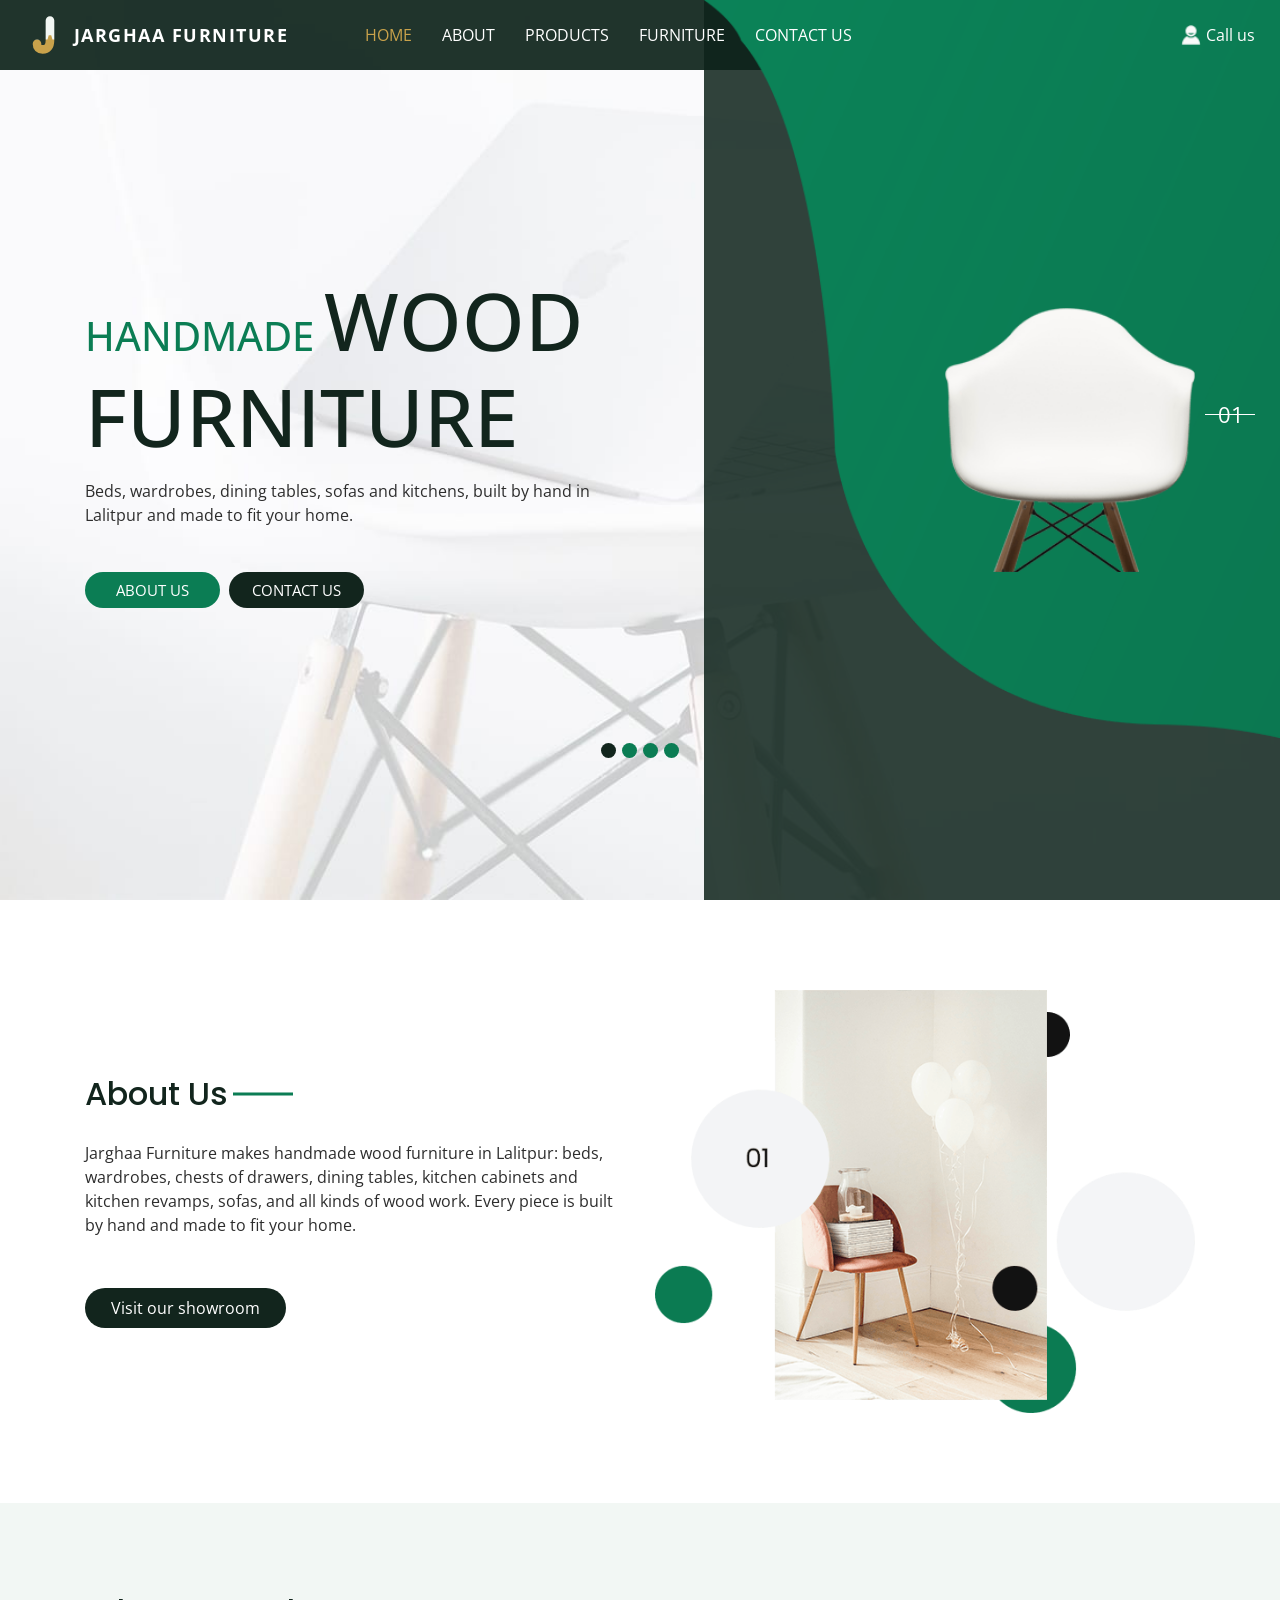
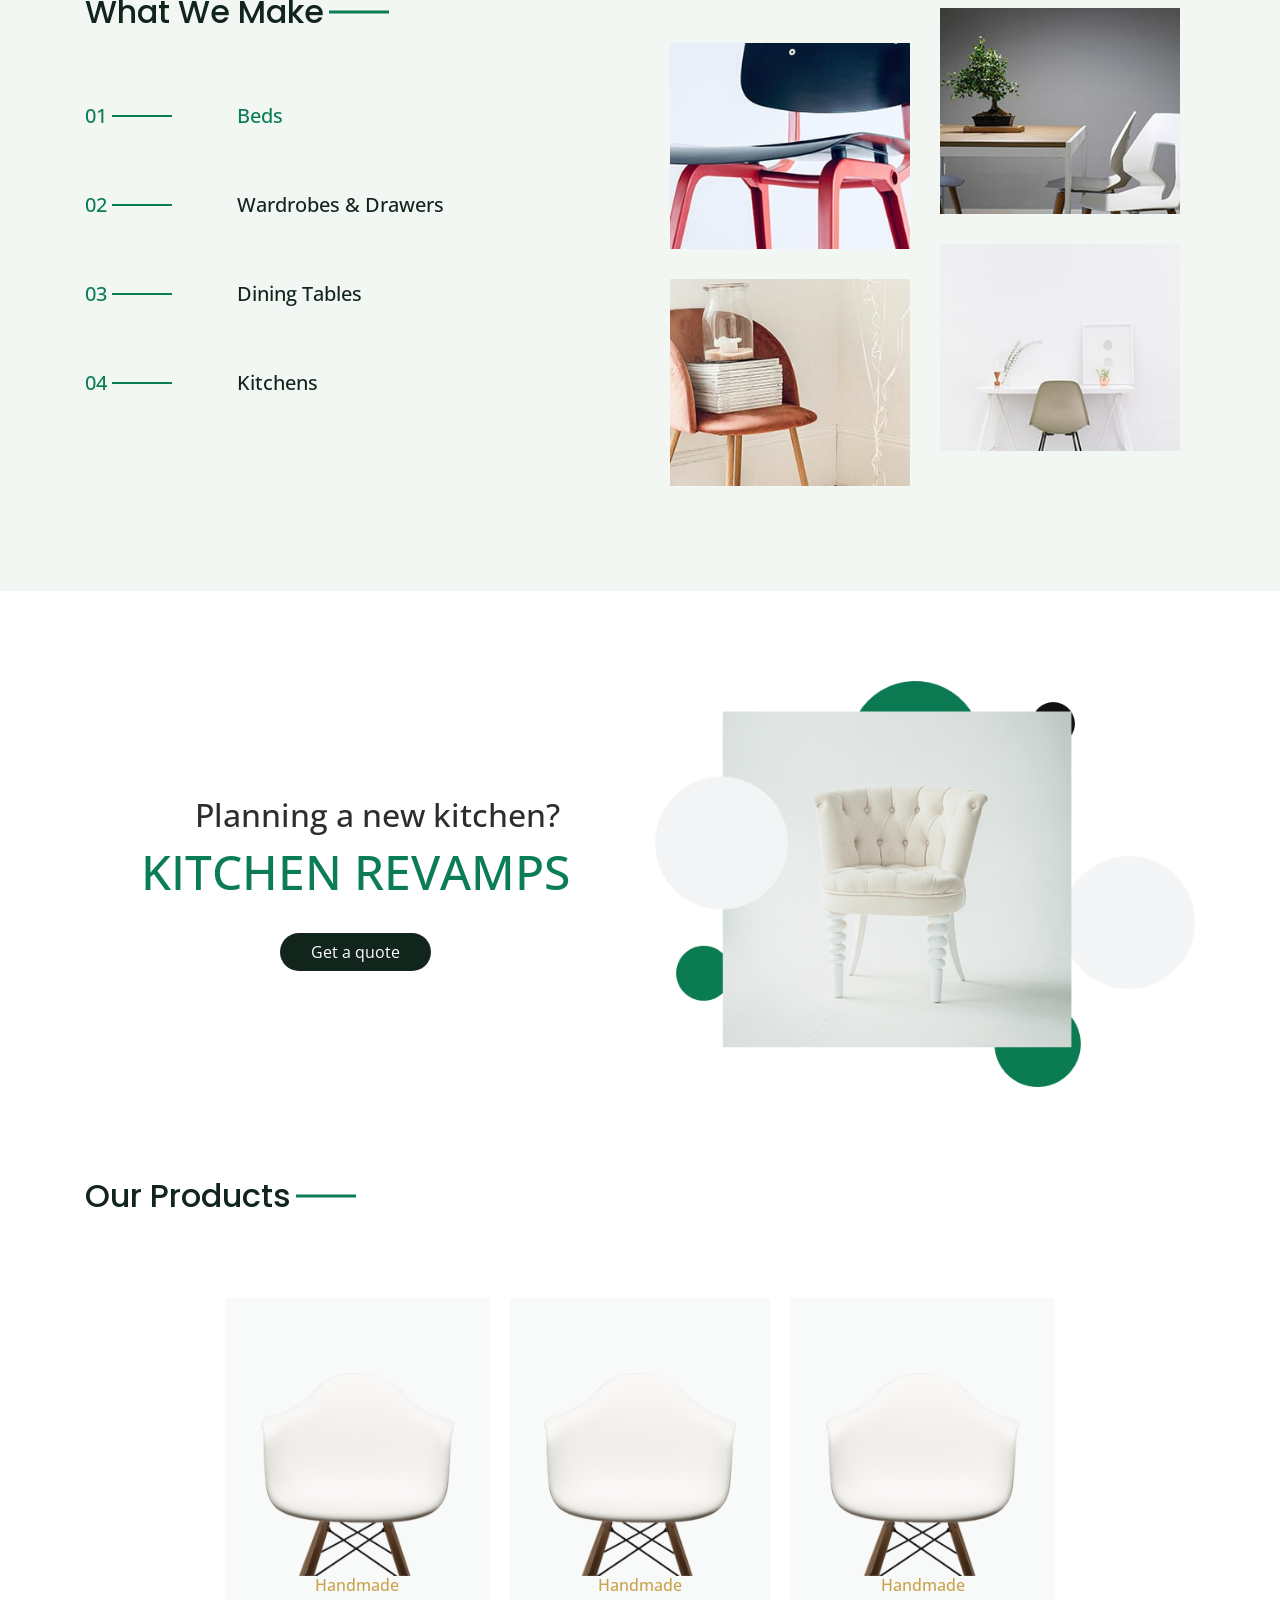
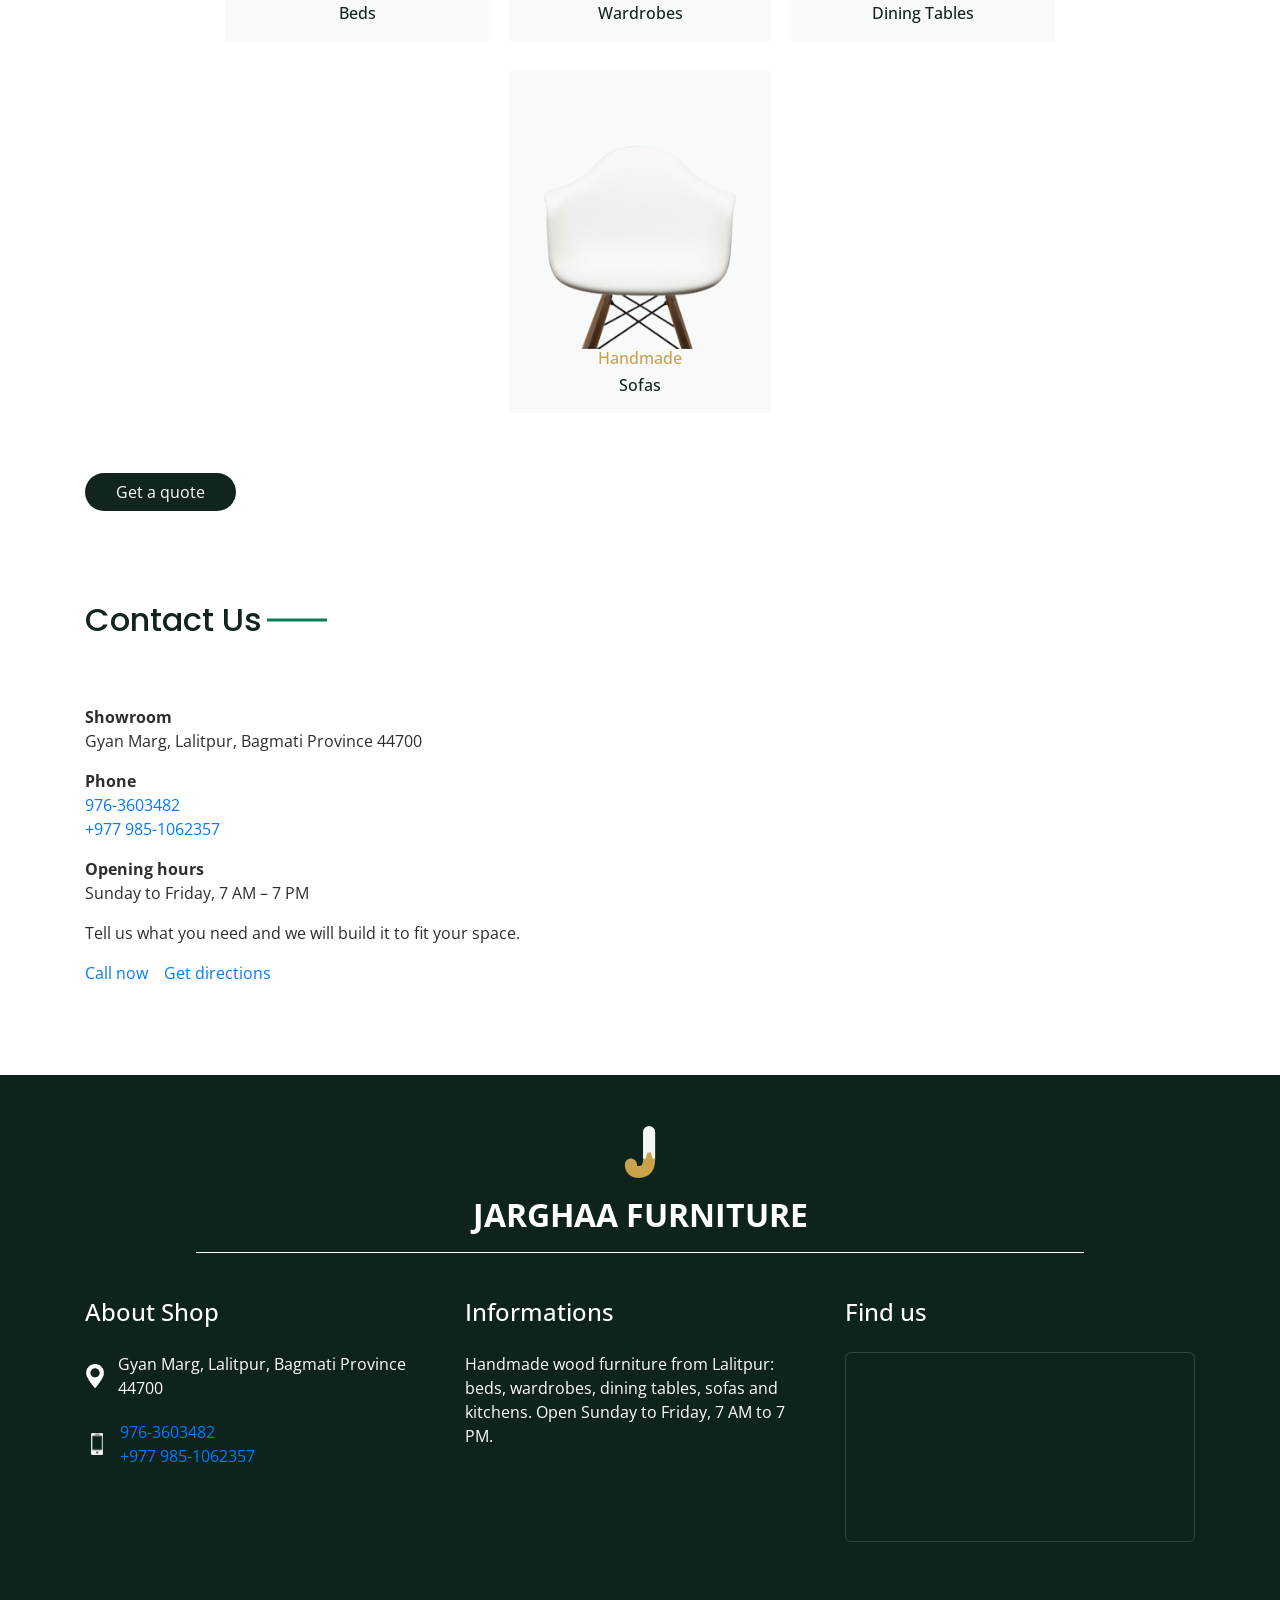
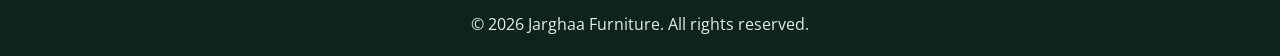
==== index.html @ 39088a14 "Optimize site: compress images (-66%), add SEO/OpenGraph/schema, lazy-load images, a11y improvements" ====
<!DOCTYPE html>
<html lang="en">

<head>
  <!-- Basic -->
  <meta charset="utf-8" />
  <meta http-equiv="X-UA-Compatible" content="IE=edge" />
  <!-- Mobile Metas -->
  <meta name="viewport" content="width=device-width, initial-scale=1, shrink-to-fit=no" />
  <!-- Site Metas -->
  <meta name="keywords" content="handmade furniture Lalitpur, wooden furniture Nepal, Jarghaa Furniture, beds, wardrobes, dining tables, sofas, kitchen cabinets, custom woodwork" />
  <meta name="description" content="Handmade wood furniture in Lalitpur: beds, wardrobes, chests of drawers, dining tables, kitchen cabinets and revamps, sofas and custom woodwork." />
  <meta name="author" content="Jarghaa Furniture" />

  <title>Jarghaa Furniture | Handmade Wood Furniture in Lalitpur</title>
  <link rel="icon" type="image/svg+xml" href="images/logo-symbol.svg">
  <link rel="canonical" href="https://jarghaa.github.io/jarghaafurniture/" />

  <!-- Open Graph -->
  <meta property="og:type" content="website" />
  <meta property="og:site_name" content="Jarghaa Furniture" />
  <meta property="og:title" content="Jarghaa Furniture | Handmade Wood Furniture in Lalitpur" />
  <meta property="og:description" content="Handmade wood furniture in Lalitpur: beds, wardrobes, chests of drawers, dining tables, kitchen cabinets and revamps, sofas and custom woodwork." />
  <meta property="og:image" content="https://jarghaa.github.io/jarghaafurniture/images/logo-horizontal.png" />
  <meta property="og:url" content="https://jarghaa.github.io/jarghaafurniture/" />

  <!-- Twitter -->
  <meta name="twitter:card" content="summary_large_image" />
  <meta name="twitter:title" content="Jarghaa Furniture | Handmade Wood Furniture in Lalitpur" />
  <meta name="twitter:description" content="Handmade wood furniture in Lalitpur: beds, wardrobes, chests of drawers, dining tables, kitchen cabinets and revamps, sofas and custom woodwork." />
  <meta name="twitter:image" content="https://jarghaa.github.io/jarghaafurniture/images/logo-horizontal.png" />

  <meta name="theme-color" content="#0b7d54" />

  <!-- slider stylesheet -->
  <link rel="stylesheet" type="text/css"
    href="https://cdnjs.cloudflare.com/ajax/libs/OwlCarousel2/2.1.3/assets/owl.carousel.min.css" />

  <!-- bootstrap core css -->
  <link rel="stylesheet" type="text/css" href="css/bootstrap.css" />

  <!-- fonts style -->
  <link rel="preconnect" href="https://fonts.googleapis.com">
  <link rel="preconnect" href="https://fonts.gstatic.com" crossorigin>
  <link href="https://fonts.googleapis.com/css?family=Open+Sans:400,700|Poppins:400,700&display=swap" rel="stylesheet">
  <!-- Custom styles for this template -->
  <link href="css/style.css" rel="stylesheet" />
  <!-- responsive style -->
  <link href="css/responsive.css" rel="stylesheet" />
  <!-- Structured data: local business -->
  <script type="application/ld+json">
  {
    "@context": "https://schema.org",
    "@type": "FurnitureStore",
    "name": "Jarghaa Furniture",
    "description": "Handmade wood furniture in Lalitpur: beds, wardrobes, chests of drawers, dining tables, kitchen cabinets and revamps, sofas and custom woodwork.",
    "image": "https://jarghaa.github.io/jarghaafurniture/images/logo-horizontal.png",
    "url": "https://jarghaa.github.io/jarghaafurniture/",
    "telephone": "+977-9851062357",
    "priceRange": "$$",
    "address": {
      "@type": "PostalAddress",
      "streetAddress": "Gyan Marg",
      "addressLocality": "Lalitpur",
      "addressRegion": "Bagmati Province",
      "postalCode": "44700",
      "addressCountry": "NP"
    },
    "openingHoursSpecification": [
      {
        "@type": "OpeningHoursSpecification",
        "dayOfWeek": ["Sunday","Monday","Tuesday","Wednesday","Thursday","Friday"],
        "opens": "07:00",
        "closes": "19:00"
      }
    ]
  }
  </script>
</head>

<body>
  <div class="hero_area">
    <!-- header section strats -->
    <header class="header_section">
      <div class="container-fluid">
        <nav class="navbar navbar-expand-lg custom_nav-container" aria-label="Main navigation">
          <a class="navbar-brand" href="index.html">
            <img src="images/logo-symbol-light.svg" alt="Jarghaa Furniture logo">
            <span>Jarghaa Furniture</span>
          </a>
          <button class="navbar-toggler" type="button" data-toggle="collapse" data-target="#navbarSupportedContent"
            aria-controls="navbarSupportedContent" aria-expanded="false" aria-label="Toggle navigation">
            <span class="navbar-toggler-icon"></span>
          </button>

          <div class="collapse navbar-collapse" id="navbarSupportedContent">
            <ul class="navbar-nav  ">
              <li class="nav-item active">
                <a class="nav-link" href="index.html" aria-current="page">Home <span class="sr-only">(current)</span></a>
              </li>
              <li class="nav-item">
                <a class="nav-link" href="about.html"> About</a>
              </li>
              <li class="nav-item">
                <a class="nav-link" href="shop.html">Products </a>
              </li>
              <li class="nav-item">
                <a class="nav-link" href="furniture.html"> Furniture </a>
              </li>
              <li class="nav-item">
                <a class="nav-link" href="contact.html">Contact us</a>
              </li>
            </ul>
            <div class="user_option">
              <a href="tel:9763603482">
                <img loading="lazy" decoding="async" src="images/user.png" alt="">
                <span>
                  Call us
                </span>
              </a>
            </div>
          </div>
          

        </nav>
      </div>
    </header>
    <!-- end header section -->
    <!-- slider section -->
    <section class="slider_section ">
      
      <div class="number_box">
        <div>
          <ol class="carousel-indicators indicator-2">
            <li data-target="#carouselExampleIndicators" data-slide-to="0" class="active">01</li>
            <li data-target="#carouselExampleIndicators" data-slide-to="1">02</li>
            <li data-target="#carouselExampleIndicators" data-slide-to="2">03</li>
            <li data-target="#carouselExampleIndicators" data-slide-to="3">04</li>
          </ol>
        </div>
      </div>
      <div class="container">
        <div id="carouselExampleIndicators" class="carousel slide" data-ride="carousel">
          <ol class="carousel-indicators">
            <li data-target="#carouselExampleIndicators" data-slide-to="0" class="active"></li>
            <li data-target="#carouselExampleIndicators" data-slide-to="1"></li>
            <li data-target="#carouselExampleIndicators" data-slide-to="2"></li>
            <li data-target="#carouselExampleIndicators" data-slide-to="3"></li>
          </ol>
          <div class="carousel-inner">
            <div class="carousel-item active">
              <div class="row">
                <div class="col-md-6">
                  <div class="detail-box">
                    <h1>
                      Handmade
                      <span>
                        Wood Furniture
                      </span>
                    </h1>
                    <p>
                      Beds, wardrobes, dining tables, sofas and kitchens, built by hand in Lalitpur and made to fit your home.
                    </p>
                    <div class="btn-box">
                      <a href="about.html" class="btn-1">
                        About us
                      </a>
                      <a href="contact.html" class="btn-2">
                        Contact us
                      </a>
                    </div>
                  </div>
                </div>
                <div class="col-md-6 img-container">
                  <div class="img-box">
                    <img loading="lazy" decoding="async" src="images/slider-img.png" alt="">
                  </div>
                </div>
              </div>
            </div>
            <div class="carousel-item ">
              <div class="row">
                <div class="col-md-6">
                  <div class="detail-box">
                    <h1>
                      Beds &amp;
                      <span>
                        Wardrobes
                      </span>
                    </h1>
                    <p>
                      Handmade beds, wardrobes and chests of drawers for every bedroom.
                    </p>
                    <div class="btn-box">
                      <a href="about.html" class="btn-1">
                        About us
                      </a>
                      <a href="contact.html" class="btn-2">
                        Contact us
                      </a>
                    </div>
                  </div>
                </div>
                <div class="col-md-6 img-container">
                  <div class="img-box">
                    <img loading="lazy" decoding="async" src="images/slider-img.png" alt="">
                  </div>
                </div>
              </div>
            </div>
            <div class="carousel-item ">
              <div class="row">
                <div class="col-md-6">
                  <div class="detail-box">
                    <h1>
                      Kitchen
                      <span>
                        Cabinets
                      </span>
                    </h1>
                    <p>
                      New kitchen cabinet setups and complete kitchen revamps.
                    </p>
                    <div class="btn-box">
                      <a href="about.html" class="btn-1">
                        About us
                      </a>
                      <a href="contact.html" class="btn-2">
                        Contact us
                      </a>
                    </div>
                  </div>
                </div>
                <div class="col-md-6 img-container">
                  <div class="img-box">
                    <img loading="lazy" decoding="async" src="images/slider-img.png" alt="">
                  </div>
                </div>
              </div>
            </div>
            <div class="carousel-item ">
              <div class="row">
                <div class="col-md-6">
                  <div class="detail-box">
                    <h1>
                      Made to
                      <span>
                        Your Measure
                      </span>
                    </h1>
                    <p>
                      Tell us the size and style you want, and we build it from wood.
                    </p>
                    <div class="btn-box">
                      <a href="about.html" class="btn-1">
                        About us
                      </a>
                      <a href="contact.html" class="btn-2">
                        Contact us
                      </a>
                    </div>
                  </div>
                </div>
                <div class="col-md-6 img-container">
                  <div class="img-box">
                    <img loading="lazy" decoding="async" src="images/slider-img.png" alt="">
                  </div>
                </div>
              </div>
            </div>
          </div>
        </div>
      </div>
    </section>
    <!-- end slider section -->
  </div>


  <!-- about section -->

  <section class="about_section layout_padding">
    <div class="container">
      <div class="row">
        <div class="col-md-6">
          <div class="detail-box">
            <div class="heading_container">
              <h2>
                About Us
              </h2>

            </div>
            <p>
              Jarghaa Furniture makes handmade wood furniture in Lalitpur: beds, wardrobes, chests of drawers,
              dining tables, kitchen cabinets and kitchen revamps, sofas, and all kinds of wood work.
              Every piece is built by hand and made to fit your home.
            </p>
            <a href="contact.html">
              Visit our showroom
            </a>
          </div>
        </div>
        <div class="col-md-6">
          <div class="img-box">
            <img loading="lazy" decoding="async" src="images/about-img.png" alt="">
          </div>
        </div>
      </div>
    </div>
  </section>

  <!-- end about section -->

  <!-- trending section -->

  <section class="trending_section layout_padding">
    <div id="accordion">
      <div class="container">
        <div class="row">
          <div class="col-md-6">
            <div class="detail-box">
              <div class="heading_container">
                <h2>
                  What We Make
                </h2>
              </div>
              <div class="tab_container">
                <div class="t-link-box" data-toggle="collapse" data-target="#collapseOne" aria-expanded="true"
                  aria-controls="collapseOne">
                  <div class="number">
                    <h5>
                      01
                    </h5>
                  </div>
                  <hr>
                  <div class="t-name">
                    <h5>
                      Beds
                    </h5>
                  </div>
                </div>
                <div class="t-link-box collapsed" data-toggle="collapse" data-target="#collapseTwo"
                  aria-expanded="false" aria-controls="collapseTwo">
                  <div class="number">
                    <h5>
                      02
                    </h5>
                  </div>
                  <hr>
                  <div class="t-name">
                    <h5>
                      Wardrobes &amp; Drawers
                    </h5>
                  </div>
                </div>
                <div class="t-link-box collapsed" data-toggle="collapse" data-target="#collapseThree"
                  aria-expanded="false" aria-controls="collapseThree">
                  <div class="number">
                    <h5>
                      03
                    </h5>
                  </div>
                  <hr>
                  <div class="t-name">
                    <h5>
                      Dining Tables
                    </h5>
                  </div>
                </div>
                <div class="t-link-box collapsed" data-toggle="collapse" data-target="#collapseFour"
                  aria-expanded="false" aria-controls="collapseFour">
                  <div class="number">
                    <h5>
                      04
                    </h5>
                  </div>
                  <hr>
                  <div class="t-name">
                    <h5>
                      Kitchens
                    </h5>
                  </div>
                </div>
              </div>
            </div>
          </div>
          <div class="col-md-6">
            <div class="collapse show" id="collapseOne" aria-labelledby="headingOne" data-parent="#accordion">
              <div class="img_container ">
                <div class="box b-1">
                  <div class="img-box">
                    <img loading="lazy" decoding="async" src="images/t-1.jpg" alt="">
                  </div>
                  <div class="img-box">
                    <img loading="lazy" decoding="async" src="images/t-2.jpg" alt="">
                  </div>
                </div>
                <div class="box b-2">
                  <div class="img-box">
                    <img loading="lazy" decoding="async" src="images/t-3.jpg" alt="">
                  </div>
                  <div class="img-box">
                    <img loading="lazy" decoding="async" src="images/t-4.jpg" alt="">
                  </div>
                </div>
              </div>
            </div>
            <div class="collapse" id="collapseTwo" aria-labelledby="headingTwo" data-parent="#accordion">
              <div class="img_container ">
                <div class="box b-1">
                  <div class="img-box">
                    <img loading="lazy" decoding="async" src="images/t-3.jpg" alt="">
                  </div>
                  <div class="img-box">
                    <img loading="lazy" decoding="async" src="images/t-4.jpg" alt="">
                  </div>
                </div>
                <div class="box b-2">

                  <div class="img-box">
                    <img loading="lazy" decoding="async" src="images/t-1.jpg" alt="">
                  </div>
                  <div class="img-box">
                    <img loading="lazy" decoding="async" src="images/t-2.jpg" alt="">
                  </div>
                </div>
              </div>
            </div>
            <div class="collapse" id="collapseThree" aria-labelledby="headingThree" data-parent="#accordion">
              <div class="img_container ">
                <div class="box b-1">
                  <div class="img-box">
                    <img loading="lazy" decoding="async" src="images/t-4.jpg" alt="">
                  </div>
                  <div class="img-box">
                    <img loading="lazy" decoding="async" src="images/t-1.jpg" alt="">
                  </div>
                </div>
                <div class="box b-2">
                  <div class="img-box">
                    <img loading="lazy" decoding="async" src="images/t-3.jpg" alt="">
                  </div>
                  <div class="img-box">
                    <img loading="lazy" decoding="async" src="images/t-2.jpg" alt="">
                  </div>
                </div>
              </div>
            </div>
            <div class="collapse" id="collapseFour" aria-labelledby="headingfour" data-parent="#accordion">
              <div class="img_container ">
                <div class="box b-1">
                  <div class="img-box">
                    <img loading="lazy" decoding="async" src="images/t-1.jpg" alt="">
                  </div>

                  <div class="img-box">
                    <img loading="lazy" decoding="async" src="images/t-4.jpg" alt="">
                  </div>
                </div>
                <div class="box b-2">
                  <div class="img-box">
                    <img loading="lazy" decoding="async" src="images/t-3.jpg" alt="">
                  </div>
                  <div class="img-box">
                    <img loading="lazy" decoding="async" src="images/t-2.jpg" alt="">
                  </div>
                </div>
              </div>
            </div>

          </div>
        </div>
      </div>
    </div>

  </section>

  <!-- end trending section -->

  <!-- discount section -->

  <section class="discount_section  layout_padding">
    <div class="container">
      <div class="row">
        <div class="col-md-6">
          <div class="detail-box">
            <h2>
              Planning a new kitchen?
            </h2>
            <h2 class="main_heading">
              Kitchen Revamps
            </h2>

            <div class="">
              <a href="contact.html">
                Get a quote
              </a>
            </div>
          </div>
        </div>
        <div class="col-md-6">
          <div class="img-box">
            <img loading="lazy" decoding="async" src="images/discount-img.png" alt="">
          </div>
        </div>
      </div>
    </div>
  </section>


  <!-- end discount section -->

  <!-- brand section -->

  <section class="brand_section">
    <div class="container">
      <div class="heading_container">
        <h2>
          Our Products
        </h2>
      </div>
      <div class="brand_container layout_padding2">
        <div class="box">
          <a href="contact.html">
            
            <div class="img-box">
              <img loading="lazy" decoding="async" src="images/slider-img.png" alt="">
            </div>
            <div class="detail-box">
              <h6 class="price">
                Handmade
              </h6>
              <h6>
                Beds
              </h6>
            </div>
          </a>
        </div>
        <div class="box">
          <a href="contact.html">
            <div class="img-box">
              <img loading="lazy" decoding="async" src="images/slider-img.png" alt="">
            </div>
            <div class="detail-box">
              <h6 class="price">
                Handmade
              </h6>
              <h6>
                Wardrobes
              </h6>
            </div>
          </a>
        </div>
        <div class="box">
          <a href="contact.html">
            <div class="img-box">
              <img loading="lazy" decoding="async" src="images/slider-img.png" alt="">
            </div>
            <div class="detail-box">
              <h6 class="price">
                Handmade
              </h6>
              <h6>
                Dining Tables
              </h6>
            </div>
          </a>
        </div>
        <div class="box">
          <a href="contact.html">
            <div class="img-box">
              <img loading="lazy" decoding="async" src="images/slider-img.png" alt="">
            </div>
            <div class="detail-box">
              <h6 class="price">
                Handmade
              </h6>
              <h6>
                Sofas
              </h6>
            </div>
          </a>
        </div>
      </div>
      <a href="contact.html" class="brand-btn">
        Get a quote
      </a>
    </div>
  </section>

  <!-- end brand section -->
  <!-- contact section -->

  <section class="contact_section layout_padding">
    <div class="container ">
      <div class="heading_container">
        <h2 class="">
          Contact Us
        </h2>
      </div>

    </div>
    <div class="container">
      <div class="row">
        <div class="col-md-6">
          <p><strong>Showroom</strong><br>Gyan Marg, Lalitpur, Bagmati Province 44700</p>
          <p><strong>Phone</strong><br><a href="tel:9763603482">976-3603482</a><br><a href="tel:+9779851062357">+977 985-1062357</a></p>
          <p><strong>Opening hours</strong><br>Sunday to Friday, 7 AM &ndash; 7 PM</p>
          <p>Tell us what you need and we will build it to fit your space.</p>
          <div class="d-flex flex-wrap">
            <a href="tel:9763603482" class="brand-btn mr-3">Call now</a>
            <a href="https://www.google.com/maps/dir/?api=1&amp;destination=Jarghaa+Furniture+Gyan+Marg+Lalitpur" target="_blank" rel="noopener" class="brand-btn">Get directions</a>
          </div>
        </div>
        <div class="col-md-6">
          <div class="map_container">
            <div class="map-responsive">
              <iframe title="Map showing Jarghaa Furniture showroom on Gyan Marg, Lalitpur"
                src="https://www.google.com/maps?q=Jarghaa+Furniture+Gyan+Marg+Lalitpur&amp;output=embed"
                width="600" height="300" frameborder="0" style="border:0; width: 100%; height:100%"
                loading="lazy" allowfullscreen></iframe>
            </div>
          </div>
        </div>
      </div>
    </div>
  </section>

  <!-- end contact section -->

  

  <!-- info section -->
  <section class="info_section layout_padding2">
    <div class="container">
      <div class="info_logo">
        <img src="images/logo-symbol-light.svg" alt="Jarghaa Furniture logo" class="footer_logo">
        <h2>
          Jarghaa Furniture
        </h2>
      </div>
      <div class="row">
        <div class="col-md-4">
          <div class="info_contact">
            <h5>
              About Shop
            </h5>
            <div>
              <div class="img-box">
                <img loading="lazy" decoding="async" src="images/location-white.png" width="18px" alt="">
              </div>
              <p>
                Gyan Marg, Lalitpur, Bagmati Province 44700
              </p>
            </div>
            <div>
              <div class="img-box">
                <img loading="lazy" decoding="async" src="images/telephone-white.png" width="12px" alt="">
              </div>
              <p>
                <a href="tel:9763603482">976-3603482</a><br>
                <a href="tel:+9779851062357">+977 985-1062357</a>
              </p>
            </div>
          </div>
        </div>
        <div class="col-md-4">
          <div class="info_info">
            <h5>
              Informations
            </h5>
            <p>
              Handmade wood furniture from Lalitpur: beds, wardrobes, dining tables, sofas and kitchens.
              Open Sunday to Friday, 7 AM to 7 PM.
            </p>
          </div>
        </div>
        <div class="col-md-4">
          <div class="info_info">
            <h5>
              Find us
            </h5>
            <div class="map_container">
              <div class="map-responsive">
                <iframe title="Map showing Jarghaa Furniture showroom on Gyan Marg, Lalitpur"
                  src="https://www.google.com/maps?q=Jarghaa+Furniture+Gyan+Marg+Lalitpur&amp;output=embed"
                  width="600" height="300" frameborder="0" style="border:0; width: 100%; height:100%"
                  loading="lazy" allowfullscreen></iframe>
              </div>
            </div>
          </div>
        </div>
        <!-- Add your Facebook / Instagram links here when you have them -->
      </div>
    </div>
  </section>
  <!-- end info_section -->


  <!-- footer section -->
  <section class="container-fluid footer_section ">
    <div class="container">
      <p>
        &copy; 2026 Jarghaa Furniture. All rights reserved.
      </p>
    </div>
  </section>
  <!-- end  footer section -->


  <script type="text/javascript" src="js/jquery-3.4.1.min.js"></script>
  <script type="text/javascript" src="js/bootstrap.js"></script>
  <script type="text/javascript" src="https://cdnjs.cloudflare.com/ajax/libs/OwlCarousel2/2.2.1/owl.carousel.min.js">
  </script>
  <script type="text/javascript">
    $(".owl-carousel").owlCarousel({
      loop: true,
      margin: 10,
      nav: true,
      navText: [],
      autoplay: true,
      autoplayHoverPause: true,
      responsive: {
        0: {
          items: 1
        },
        420: {
          items: 2
        },
        1000: {
          items: 5
        }
      }

    });
  </script>
  
  <script>
    $('.carousel').on('slid.bs.carousel', function () {
      $(".indicator-2 li").removeClass("active");
      indicators = $(".carousel-indicators li.active").data("slide-to");
      a = $(".indicator-2").find("[data-slide-to='" + indicators + "']").addClass("active");
      console.log(indicators);

    })
  </script>

</body>

</html>
---- css/style.css ----
body {
  font-family: "Open Sans", sans-serif;
  color: #2d2d2d;
  background-color: #ffffff;
}

.layout_padding {
  padding-top: 90px;
  padding-bottom: 90px;
}

.layout_padding2 {
  padding: 45px 0;
}

.layout_padding2-top {
  padding-top: 45px;
  padding-bottom: 45px;
}

.layout_padding2-bottom {
  padding-bottom: 45px;
}

.layout_padding-top {
  padding-top: 90px;
}

.layout_padding-bottom {
  padding-bottom: 90px;
}

.heading_container {
  display: flex;
}
.heading_container h2 {
  color: #12251d;
  position: relative;
  font-family: "Poppins", sans-serif;
}
.heading_container h2::before {
  content: "";
  width: 60px;
  height: 3px;
  position: absolute;
  top: 50%;
  right: -5px;
  background-color: #0b7d54;
  transform: translate(100%, -50%);
}

/*header section*/
.hero_area {
  height: 100vh;
  background-image: url(../images/hero-bg.jpg);
  background-size: cover;
  position: relative;
  background-repeat: no-repeat;
  overflow: hidden;
}
.hero_area::after {
  content: "";
  position: absolute;
  bottom: 0;
  right: 0;
  width: 45%;
  height: 100%;
  background-image: url(../images/hero-side-bg.png);
  background-size: cover;
  background-color: rgba(14, 35, 27, 0.85);
}

.sub_page .hero_area {
  height: auto;
  background-size: auto;
}

.hero_area.sub_pages {
  height: auto;
}

.header_section {
  overflow-x: hidden;
  background-color: rgba(14, 35, 27, 0.92);
}
.header_section .container-fluid {
  padding-right: 25px;
  padding-left: 25px;
}
.header_section .nav_container {
  margin: 0 auto;
}
.header_section .user_option {
  display: flex;
  align-items: center;
}
.header_section .user_option a {
  display: flex;
  color: #ffffff;
  align-items: center;
}
.header_section .user_option a img {
  min-width: 20px;
  height: 20px;
  margin-right: 5px;
}

.custom_nav-container.navbar-expand-lg .navbar-nav .nav-item .nav-link {
  padding: 10px 15px;
  color: #ffffff;
  text-align: center;
  text-transform: uppercase;
}
.custom_nav-container.navbar-expand-lg .navbar-nav .nav-item.active .nav-link, .custom_nav-container.navbar-expand-lg .navbar-nav .nav-item:hover .nav-link {
  color: #c9a24b;
}

a,
a:hover,
a:focus {
  text-decoration: none;
}

a:hover,
a:focus {
  color: initial;
}

.btn,
.btn:focus {
  outline: none !important;
  box-shadow: none;
}

.custom_nav-container .nav_search-btn {
  background-image: url(../images/search-icon.png);
  background-size: 17px;
  background-repeat: no-repeat;
  background-position-y: 7px;
  width: 35px;
  height: 35px;
  padding: 0;
  border: none;
}

.custom_nav-container form {
  padding-top: 7px;
}

.navbar-brand {
  margin-right: 5%;
  display: flex;
  align-items: center;
}
.navbar-brand img {
  height: 46px;
  width: auto;
  margin-right: 12px;
}
.navbar-brand span {
  text-transform: uppercase;
  font-weight: 700;
  color: #ffffff;
  font-size: 18px;
  letter-spacing: 1.5px;
  line-height: 1;
}

.custom_nav-container {
  z-index: 99999;
  padding: 0;
  height: 70px;
}

.custom_nav-container .navbar-toggler {
  outline: none;
}
.custom_nav-container .navbar-toggler .navbar-toggler-icon {
  background-image: url(../images/menu.png);
  background-size: 50px;
  width: 30px;
  height: 30px;
}

.lg_toggl-btn {
  background-color: transparent;
  border: none;
  outline: none;
  width: 56px;
  height: 40px;
  cursor: pointer;
}
.lg_toggl-btn:focus {
  outline: none;
}

.login_btn-container {
  padding-top: 30px;
}
.login_btn-container a {
  color: #0b7d54;
  text-transform: uppercase;
}

/*end header section*/
/* slider section */
.slider_section {
  height: calc(90% - 70px);
  display: flex;
  align-items: center;
}
.slider_section .container {
  position: relative;
  z-index: 2;
}
.slider_section .number_box {
  width: 50px;
  position: absolute;
  right: 25px;
  top: 46%;
  display: flex;
  flex-direction: column;
  align-items: center;
  color: #ffffff;
  transform: translateY(-50%);
  z-index: 2;
  font-size: 22px;
}
.slider_section .number_box::before {
  content: "";
  width: 50px;
  height: 1px;
  background-color: #ffffff;
  position: absolute;
  top: 50%;
  left: 50%;
  transform: translate(-50%, -50%);
}
.slider_section .row {
  align-items: center;
}
.slider_section .detail-box h1 {
  color: #0b7d54;
  text-transform: uppercase;
}
.slider_section .detail-box h1 span {
  font-size: 5rem;
  color: #12251d;
}
.slider_section .detail-box p {
  margin-top: 15px;
}
.slider_section .detail-box .btn-box {
  margin-top: 45px;
}
.slider_section .detail-box .btn-box a {
  text-transform: uppercase;
  text-align: center;
  width: 135px;
  font-size: 15px;
}
.slider_section .detail-box .btn-box .btn-1 {
  display: inline-block;
  padding: 6px 0;
  background-color: #0b7d54;
  color: #ffffff;
  transition: all 0.3s;
  border: 1px solid transparent;
  border-radius: 20px;
}
.slider_section .detail-box .btn-box .btn-1:hover {
  background-color: transparent;
  border-color: #0b7d54;
  color: #0b7d54;
}
.slider_section .detail-box .btn-box .btn-1 {
  margin-right: 5px;
}
.slider_section .detail-box .btn-box .btn-2 {
  display: inline-block;
  padding: 6px 0;
  background-color: #12251d;
  color: #ffffff;
  transition: all 0.3s;
  border: 1px solid transparent;
  border-radius: 20px;
}
.slider_section .detail-box .btn-box .btn-2:hover {
  background-color: transparent;
  border-color: #12251d;
  color: #12251d;
}
.slider_section .img-container {
  position: relative;
  display: flex;
  justify-content: flex-end;
}
.slider_section .img-container .img-box {
  width: 250px;
}
.slider_section .img-container .img-box img {
  width: 100%;
}
.slider_section .play_btn {
  background-color: #0b7d54;
  display: flex;
  align-items: center;
  justify-content: center;
  border-radius: 100%;
  width: 75px;
  height: 75px;
  position: absolute;
  z-index: 3;
  top: 56%;
  right: 32%;
}
.slider_section .play_btn a {
  background-color: #ffffff;
  display: flex;
  align-items: center;
  justify-content: center;
  border-radius: 100%;
  width: 75px;
  height: 75px;
  position: relative;
  z-index: 5;
}
.slider_section .play_btn img {
  width: 20px;
  margin-left: 3px;
}
.slider_section .play_btn::before {
  content: "";
  width: 100%;
  height: 100%;
  position: absolute;
  top: 50%;
  left: 50%;
  background-color: #0b7d54;
  opacity: 0.3;
  border-radius: 100%;
  transform: translate(-50%, -50%);
}
.slider_section .play_btn::before {
  z-index: 2;
  animation: before-animation 1500ms infinite;
}
@keyframes before-animation {
  0% {
    transform: translateX(-50%) translateY(-50%) translateZ(0) scale(1);
    opacity: 0.3;
  }
  100% {
    transform: translateX(-50%) translateY(-50%) translateZ(0) scale(1.5);
    opacity: 0;
  }
}
.slider_section .carousel-indicators {
  margin: 0;
  align-items: center;
  justify-content: center;
  bottom: -150px;
}
.slider_section .carousel-indicators li {
  width: 15px;
  height: 15px;
  border-radius: 100%;
  background-color: #0b7d54;
  opacity: 1;
  border: none;
  background-clip: unset;
}
.slider_section .carousel-indicators li.active {
  background-color: #12251d;
}
.slider_section ol.carousel-indicators.indicator-2 {
  position: unset;
}
.slider_section ol.carousel-indicators.indicator-2 li {
  width: 25px;
  height: 25px;
  text-indent: 0px;
  text-align: center;
  line-height: 25px;
  color: #ffffff;
  margin: 0;
  background-color: transparent;
  opacity: 1;
  border: none;
  display: none;
}
.slider_section ol.carousel-indicators.indicator-2 li.active {
  display: block;
}

.about_section .row {
  align-items: center;
}
.about_section .detail-box p {
  margin-top: 20px;
}
.about_section .detail-box a {
  display: inline-block;
  padding: 7px 25px;
  background-color: #12251d;
  color: #ffffff;
  transition: all 0.3s;
  border: 1px solid transparent;
  border-radius: 20px;
}
.about_section .detail-box a:hover {
  background-color: transparent;
  border-color: #12251d;
  color: #12251d;
}
.about_section .detail-box a {
  margin-top: 35px;
}
.about_section .img-box img {
  width: 100%;
}

.trending_section {
  background-color: #f2f7f4;
}
.trending_section .tab_container .t-link-box {
  margin: 65px 0;
  color: #0b7d54;
  display: flex;
  align-items: center;
  justify-content: flex-start;
}
.trending_section .tab_container .t-link-box h5 {
  margin: 0;
}
.trending_section .tab_container .t-link-box hr {
  background-color: #0b7d54;
  width: 60px;
  height: 1.5px;
  border: none;
  margin: 0 65px 0 5px;
}
.trending_section .tab_container .t-link-box .t-name {
  color: #12251d;
}
.trending_section .tab_container .t-link-box:hover {
  cursor: pointer;
}
.trending_section .tab_container .t-link-box[aria-expanded=true] .t-name {
  color: #0b7d54;
}
.trending_section .img_container {
  display: flex;
}
.trending_section .img_container .box {
  display: flex;
  flex-direction: column;
}
.trending_section .img_container .box .img-box {
  margin: 15px;
}
.trending_section .img_container .box .img-box img {
  width: 100%;
}
.trending_section .img_container .box.b-1 {
  padding-top: 35px;
}

.discount_section .row {
  align-items: center;
}
.discount_section .detail-box {
  display: flex;
  flex-direction: column;
  align-items: center;
}
.discount_section .detail-box h2 {
  padding-left: 45px;
}
.discount_section .detail-box h2.main_heading {
  font-size: 3rem;
  padding: 0;
  color: #0b7d54;
  text-transform: uppercase;
}
.discount_section .detail-box a {
  display: inline-block;
  padding: 6px 30px;
  background-color: #12251d;
  color: #ffffff;
  transition: all 0.3s;
  border: 1px solid transparent;
  border-radius: 20px;
}
.discount_section .detail-box a:hover {
  background-color: transparent;
  border-color: #12251d;
  color: #12251d;
}
.discount_section .detail-box a {
  margin-top: 25px;
}
.discount_section .img-box img {
  width: 100%;
}

.brand_section .brand_container {
  display: flex;
  justify-content: center;
  flex-wrap: wrap;
  margin: 0 -10px;
}
.brand_section .brand_container .box {
  position: relative;
  text-align: center;
  background-color: #f7faf8;
  padding: 75px 35px 10px 35px;
  margin: 30px 10px 0 10px;
  min-width: 225px;
  flex: 0 0 23.2467%;
}
.brand_section .brand_container .box h6 {
  color: #12251d;
}
.brand_section .brand_container .box h6.price {
  color: #c9a24b;
}
.brand_section .brand_container .box .new {
  position: absolute;
  top: 0;
  left: 0;
  padding: 5px 35px;
  background-color: #0b7d54;
  color: #ffffff;
}
.brand_section .brand_container .box .new h6 {
  margin: 0;
}
.brand_section .brand_container .box .img-box img {
  width: 100%;
}
.brand_section .brand_container .box:hover {
  background-color: #0b7d54;
}
.brand_section .brand_container .box:hover h6.price {
  color: #12251d;
}
.brand_section .brand-btn {
  display: inline-block;
  padding: 6px 30px;
  background-color: #12251d;
  color: #ffffff;
  transition: all 0.3s;
  border: 1px solid transparent;
  border-radius: 20px;
}
.brand_section .brand-btn:hover {
  background-color: transparent;
  border-color: #12251d;
  color: #12251d;
}
.brand_section .brand-btn {
  margin-top: 15px;
}

.contact_section {
  position: relative;
}
.contact_section .design-box {
  position: absolute;
  bottom: 50%;
  transform: translateY(50%);
  right: 0;
  width: 75px;
}
.contact_section .design-box img {
  width: 100%;
}
.contact_section h2 {
  margin-bottom: 65px;
}
.contact_section form {
  padding-right: 35px;
}
.contact_section input {
  width: 100%;
  border: none;
  height: 50px;
  margin-bottom: 25px;
  padding-left: 25px;
  background-color: transparent;
  outline: none;
  color: #101010;
  -webkit-box-shadow: 0px 2px 5px 0px rgba(0, 0, 0, 0.16);
  -moz-box-shadow: 0px 2px 5px 0px rgba(0, 0, 0, 0.16);
  box-shadow: 0px 2px 5px 0px rgba(0, 0, 0, 0.16);
}
.contact_section input::placeholder {
  color: #131313;
}
.contact_section input.message-box {
  height: 120px;
}
.contact_section button {
  display: inline-block;
  padding: 12px 45px;
  background-color: #0b7d54;
  color: #ffffff;
  transition: all 0.3s;
  border: 1px solid transparent;
  border-radius: 30px;
}
.contact_section button:hover {
  background-color: transparent;
  border-color: #0b7d54;
  color: #0b7d54;
}
.contact_section button {
  border-radius: 30px;
  color: #fff;
  margin-top: 35px;
}
.contact_section .map_container {
  height: 100%;
  padding-bottom: 110px;
}
.contact_section .map_container .map-responsive {
  height: 100%;
}

.client_section .custom_heading-container {
  justify-content: center;
}
.client_section .client_container {
  display: flex;
  align-items: flex-start;
}
.client_section .client_box {
  margin-left: 25px;
  margin-right: 25px;
  padding: 25px;
  box-shadow: 0px 0px 20px 0 rgba(0, 0, 0, 0.1);
}
.client_section .client_box .client-id {
  display: flex;
  align-items: center;
}
.client_section .client_box .client-id .img-box img {
  width: 100%;
}
.client_section .client_box .client-id .name {
  margin-left: 15px;
}
.client_section .client_box .client-id .name h5 {
  font-weight: bold;
}
.client_section .client_box .client-id .name p {
  color: #c9a24b;
  margin: 0;
}
.client_section .client_box .detail {
  margin-top: 25px;
}
.client_section .client_box:hover {
  background-color: #f1f5f2;
  box-shadow: none;
}
.client_section .client_box:hover .arrow_img {
  background-image: url(../images/arrow-green.png);
}
.client_section .client_box .arrow_img {
  width: 50px;
  height: 30px;
  background-image: url(../images/arrow.png);
  background-size: 25px;
  background-repeat: no-repeat;
}

.info_section {
  background-color: #0e231b;
  color: #ffffff;
}
.info_section .info_logo {
  width: 80%;
  margin: 0 auto 45px auto;
  padding-bottom: 10px;
  text-align: center;
}
.info_section .info_logo img {
  height: 64px;
  width: auto;
  margin-bottom: 12px;
}
.info_section .info_logo h2 {
  text-transform: uppercase;
  font-weight: bold;
}
.info_section .info_logo {
  border-bottom: 1px solid #ffffff;
}
.info_section h5 {
  margin-bottom: 25px;
  font-size: 24px;
}
.info_section .map_container {
  margin-top: 5px;
  height: 190px;
  border-radius: 6px;
  overflow: hidden;
  border: 1px solid rgba(255, 255, 255, 0.15);
}
.info_section .map_container .map-responsive {
  height: 100%;
}
.info_section .map_container iframe {
  display: block;
}
.info_section .info_insta .insta_container > div {
  display: flex;
}
.info_section .info_insta .insta_container img {
  width: 100%;
}
.info_section .info_insta .insta_container .insta-box {
  margin: 5px;
  display: flex;
  align-items: stretch;
}
.info_section .info_contact .img-box {
  width: 35px;
  display: flex;
  justify-content: center;
}
.info_section .info_contact p {
  margin: 0;
}
.info_section .info_contact > div {
  display: flex;
  align-items: center;
  margin: 20px 0;
}
.info_section .info_contact > div img {
  height: auto;
  margin-right: 12px;
}
.info_section .info_form form input {
  outline: none;
  width: 100%;
  padding: 7px 10px;
}
.info_section .info_form form button {
  display: inline-block;
  padding: 8px 30px;
  background-color: #0b7d54;
  color: #ffffff;
  transition: all 0.3s;
  border: 1px solid transparent;
  border-radius: 0;
}
.info_section .info_form form button:hover {
  background-color: transparent;
  border-color: #0b7d54;
  color: #0b7d54;
}
.info_section .info_form form button {
  margin-top: 15px;
  text-transform: uppercase;
  font-size: 15px;
}
.info_section .info_form .social_box {
  margin-top: 35px;
  width: 100%;
  display: flex;
}
.info_section .info_form .social_box a {
  margin-right: 25px;
}

/* footer section*/
.footer_section {
  display: flex;
  flex-direction: column;
  justify-content: center;
  background-color: #0e231b;
}

.footer_section p {
  color: #e4ede8;
  margin: 0;
  padding: 25px 0 20px 0;
  margin: 0 auto;
  text-align: center;
}

.footer_section a {
  color: #c9a24b;
}

/* end footer section*/
#navbarSupportedContent {
  transform: translateX(100vw);
  opacity: 0;
  transition: all 0.3s ease-in;
  justify-content: space-between;
  align-items: center;
}

#navbarSupportedContent.lg_nav-toggle {
  transform: translateX(0);
  opacity: 1;
}

.custom_menu-btn button {
  margin-top: 12px;
  outline: none;
  border: none;
  background-color: transparent;
}

.custom_menu-btn button span {
  display: block;
  width: 34px;
  height: 3.5px;
  background-color: #ffffff;
  margin: 8.5px 0;
  transition: all 0.3s;
}

.custom_menu-btn .s-2 {
  transition: all 0.1s;
  width: 17px;
  margin-left: auto;
}

.menu_btn-style button .s-1 {
  transform: rotate(45deg) translate(7px, 10px);
}

.menu_btn-style button .s-2 {
  transform: translateX(100px);
}

.menu_btn-style button .s-3 {
  transform: rotate(-45deg) translate(7px, -10px);
}

/* Jarghaa: static navigation bar (same on every page) */
.header_section,
.hero_area .header_section {
  position: static !important;
}

.custom_menu-btn {
  display: none !important;
}

@media (min-width: 992px) {
  #navbarSupportedContent {
    display: flex !important;
    position: static !important;
    transform: none !important;
    opacity: 1 !important;
    visibility: visible !important;
    height: auto !important;
    width: auto !important;
    background: transparent !important;
    box-shadow: none !important;
  }
}
.navbar-nav .nav-link:focus:not(:focus-visible),
.navbar-nav .nav-link:active {
  outline: none;
  background: transparent;
}

/*# sourceMappingURL=style.css.map */
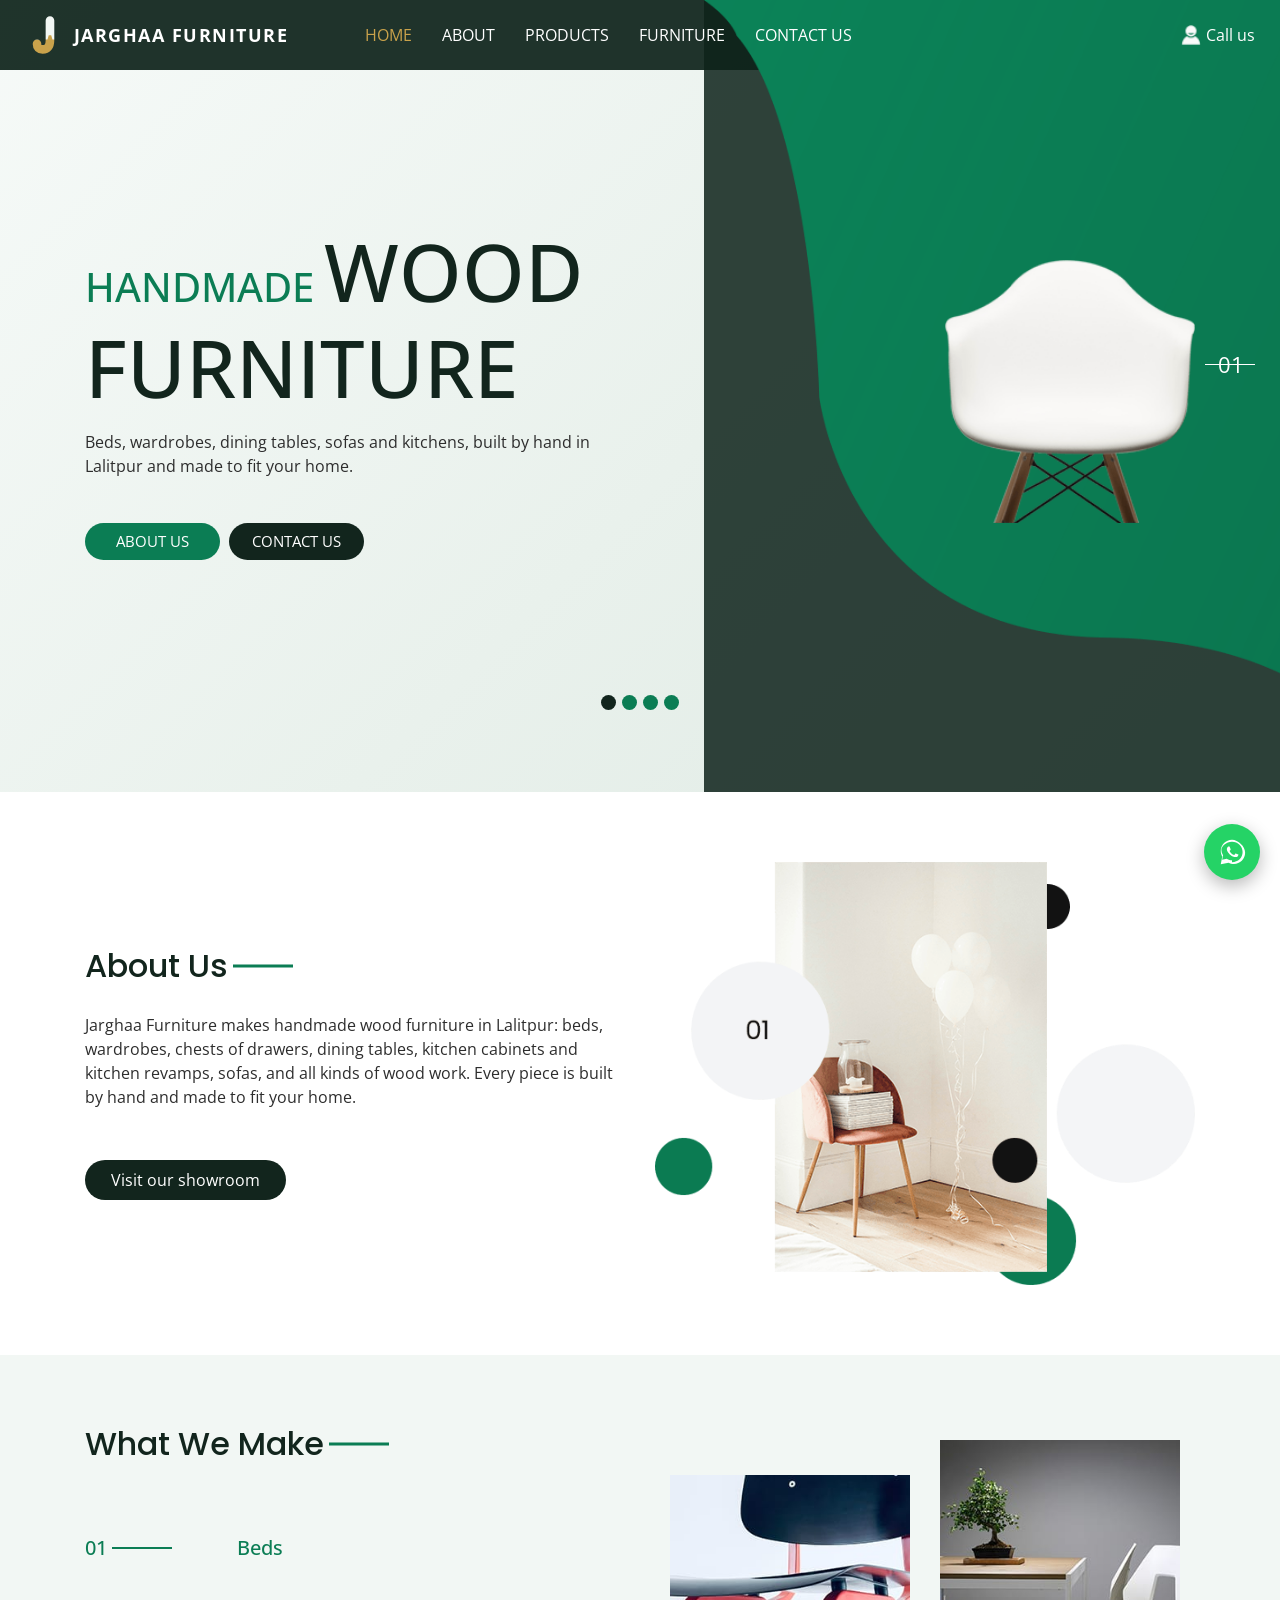
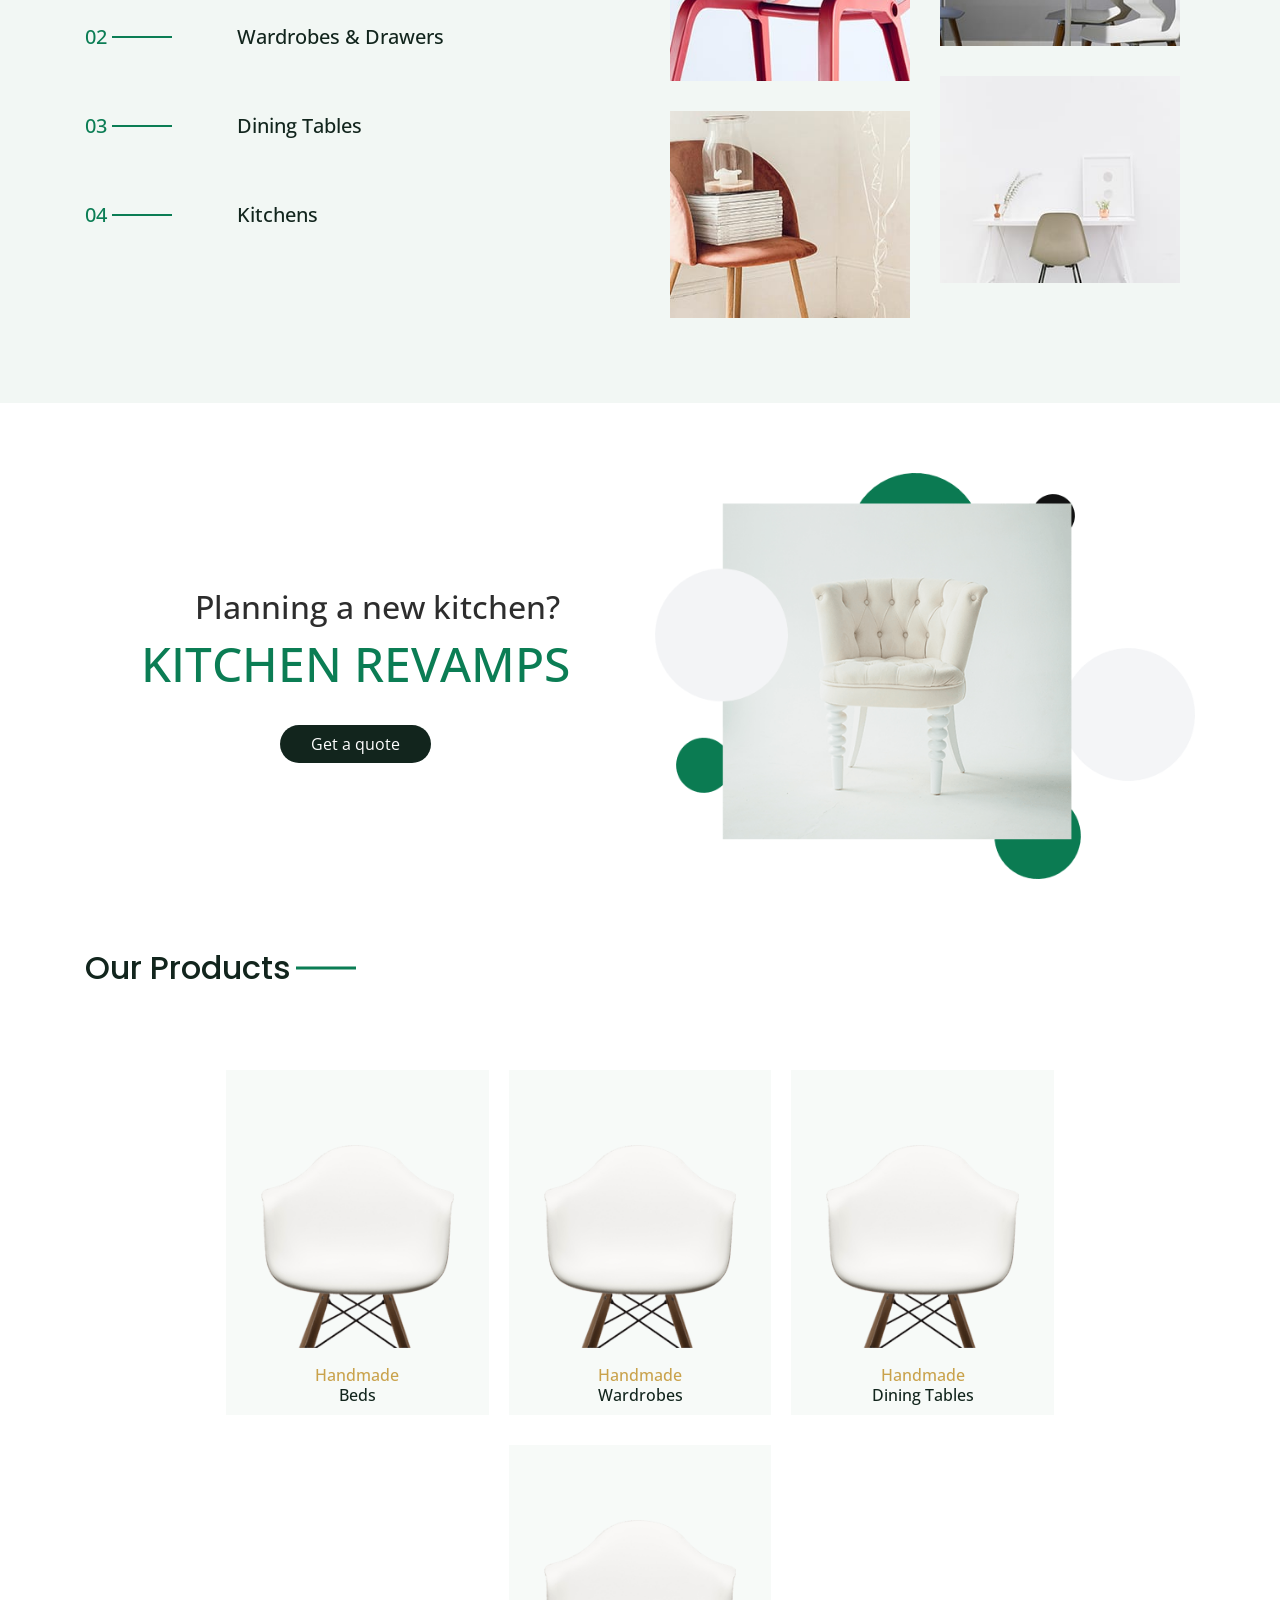
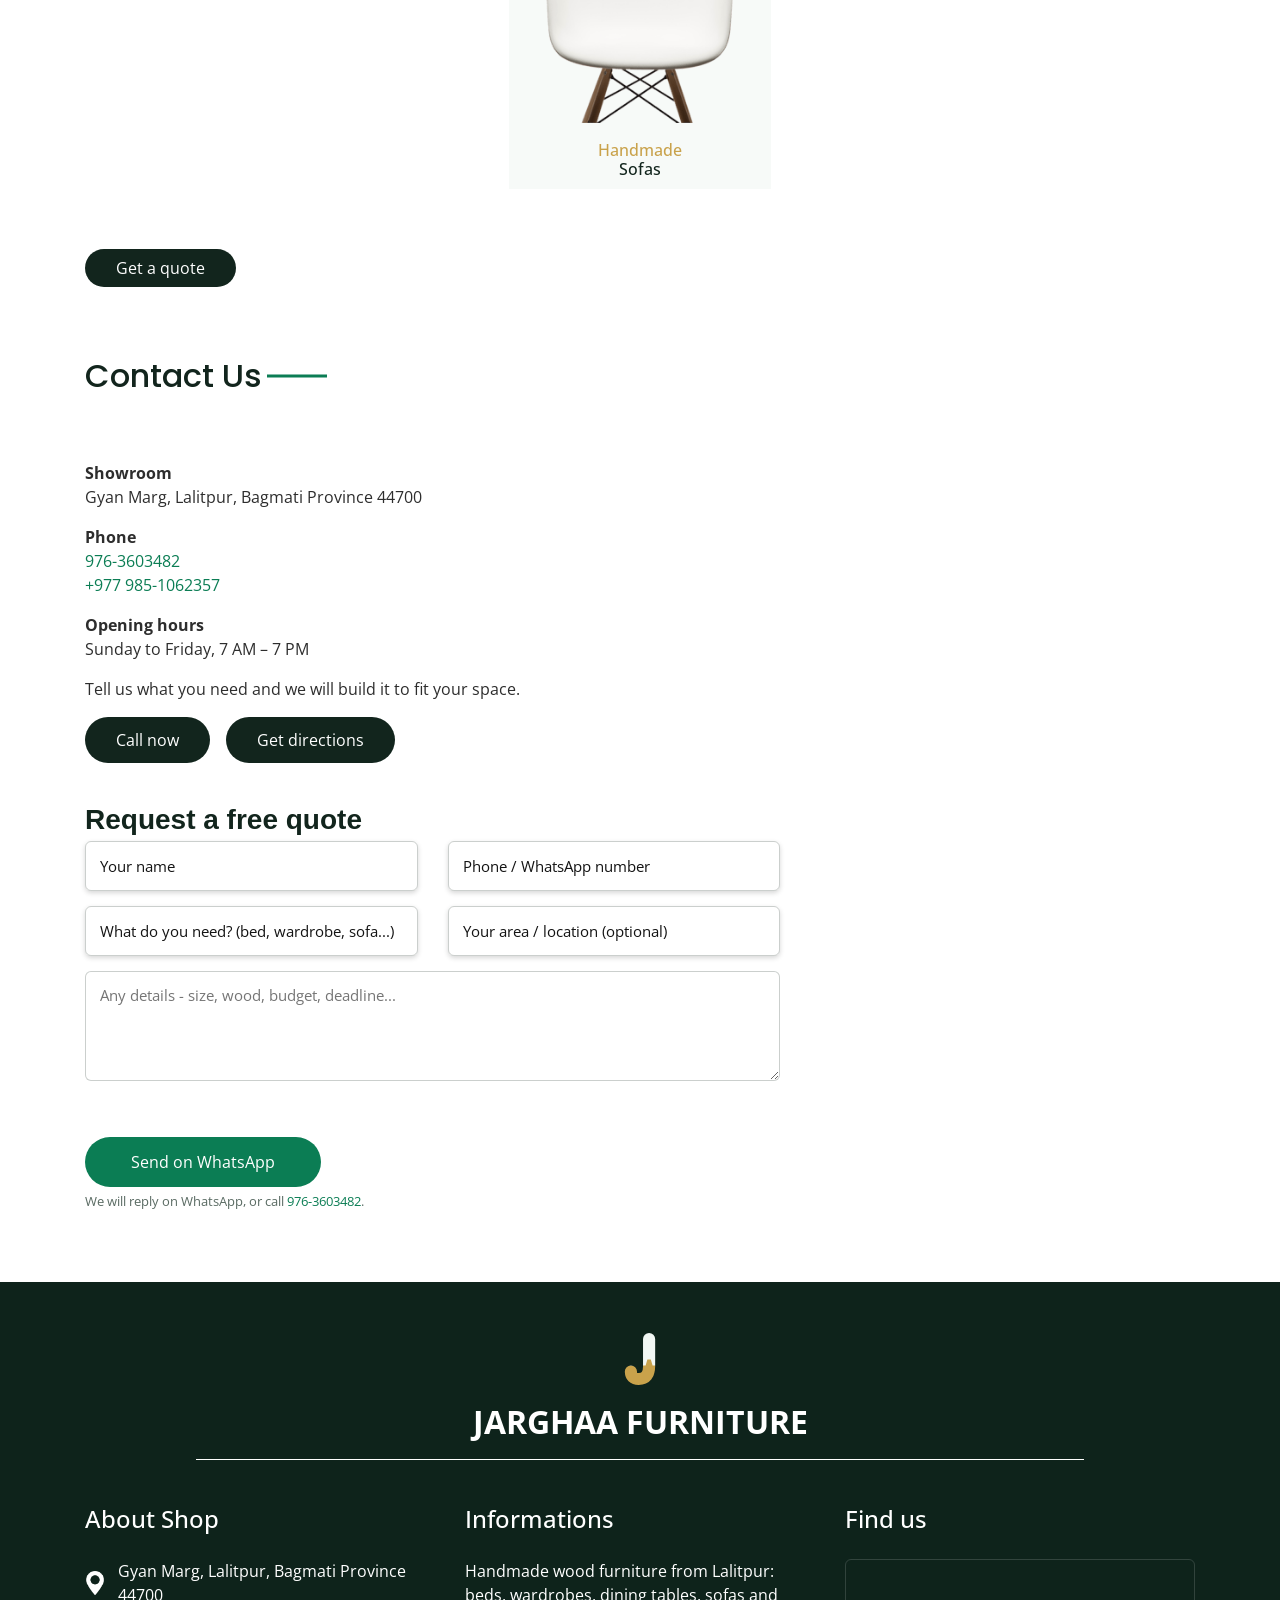
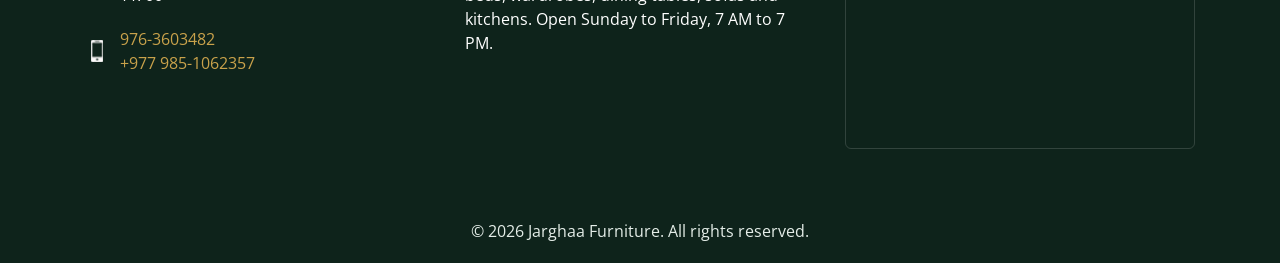
==== commit 6888de38: "Improve UX: theme contact/footer links, add quote form, WhatsApp chat, cleaner hero, fix aria-curren" ====
--- a/index.html
+++ b/index.html
@@ -623,6 +623,27 @@
         </div>
       </div>
     </div>
+    <div class="container">
+      <div class="row">
+        <div class="col-lg-8">
+          <h3 class="enquiry_heading">Request a free quote</h3>
+          <form class="enquiry_form" id="enquiryForm" novalidate>
+            <div class="row">
+              <div class="col-md-6"><input type="text" id="eqName" name="name" placeholder="Your name" required></div>
+              <div class="col-md-6"><input type="tel" id="eqPhone" name="phone" placeholder="Phone / WhatsApp number" required></div>
+              <div class="col-md-6"><input type="text" id="eqItem" name="item" placeholder="What do you need? (bed, wardrobe, sofa...)"></div>
+              <div class="col-md-6"><input type="text" id="eqPlace" name="area" placeholder="Your area / location (optional)"></div>
+              <div class="col-12"><textarea id="eqMsg" name="details" placeholder="Any details - size, wood, budget, deadline..."></textarea></div>
+              <div class="col-12">
+                <button type="submit" class="brand-btn">Send on WhatsApp</button>
+                <p class="form-note">We will reply on WhatsApp, or call <a href="tel:9763603482">976-3603482</a>.</p>
+              </div>
+            </div>
+          </form>
+        </div>
+      </div>
+    </div>
+
   </section>
 
   <!-- end contact section -->
@@ -744,6 +765,32 @@
     })
   </script>
 
+  <!-- WhatsApp click-to-chat -->
+  <a class="whatsapp_float" href="https://wa.me/9779851062357?text=Hello%20Jarghaa%20Furniture%2C%20I%20would%20like%20a%20quote" target="_blank" rel="noopener" aria-label="Chat with Jarghaa Furniture on WhatsApp">
+    <svg viewBox="0 0 32 32" aria-hidden="true"><path d="M16 3C9.4 3 4 8.4 4 15c0 2.1.6 4.1 1.6 5.9L4 29l8.3-1.6c1.7.9 3.6 1.4 5.7 1.4 6.6 0 12-5.4 12-12S22.6 3 16 3zm0 21.8c-1.9 0-3.7-.5-5.2-1.4l-.4-.2-4.9 1 1-4.8-.3-.4c-1-1.6-1.5-3.4-1.5-5.2C4.7 9.9 9.7 5 16 5s11.3 4.9 11.3 11-4.7 10.8-11.3 10.8z"/><path d="M22.4 18.6c-.3-.2-1.9-.9-2.2-1s-.5-.2-.7.2-.8 1-.9 1.2-.3.2-.6.1c-.3-.2-1.4-.5-2.6-1.6-1-.9-1.6-1.9-1.8-2.3s0-.5.1-.7l.5-.5c.2-.2.2-.3.3-.5s0-.4 0-.5-.7-1.7-.9-2.3c-.2-.6-.5-.5-.7-.5h-.6c-.2 0-.5.1-.8.4s-1 1-1 2.5 1.1 2.9 1.2 3.1c.2.2 2.1 3.2 5.1 4.5.7.3 1.3.5 1.7.6.7.2 1.4.2 1.9.1.6-.1 1.9-.8 2.1-1.5.3-.7.3-1.4.2-1.5s-.2-.2-.5-.3z"/></svg>
+  </a>
+
+  <script>
+    (function () {
+      var form = document.getElementById('enquiryForm');
+      if (!form) return;
+      form.addEventListener('submit', function (e) {
+        e.preventDefault();
+        var name = (document.getElementById('eqName').value || '').trim();
+        var phone = (document.getElementById('eqPhone').value || '').trim();
+        var item = (document.getElementById('eqItem').value || '').trim();
+        var area = (document.getElementById('eqPlace').value || '').trim();
+        var details = (document.getElementById('eqMsg').value || '').trim();
+        if (!name || !phone) { alert('Please add your name and phone number.'); return; }
+        var lines = ['Hello Jarghaa Furniture, I would like a quote.', 'Name: ' + name, 'Phone: ' + phone];
+        if (item) lines.push('Item: ' + item);
+        if (area) lines.push('Area: ' + area);
+        if (details) lines.push('Details: ' + details);
+        window.open('https://wa.me/9779851062357?text=' + encodeURIComponent(lines.join('\n')), '_blank');
+      });
+    })();
+  </script>
+
 </body>
 
 </html>
--- a/css/style.css
+++ b/css/style.css
@@ -873,4 +873,123 @@
   background: transparent;
 }
 
+/* ===== Jarghaa refinements ===== */
+/* Brand button: it was only styled inside .brand_section, so the
+   contact-section CTAs fell back to the default blue link colour */
+.brand-btn {
+  display: inline-block;
+  padding: 10px 30px;
+  background-color: #12251d;
+  color: #ffffff;
+  transition: all 0.3s;
+  border: 1px solid transparent;
+  border-radius: 30px;
+}
+.brand-btn:hover {
+  background-color: transparent;
+  border-color: #12251d;
+  color: #12251d;
+}
+
+/* Theme text links in the contact section (were default link blue) */
+.contact_section a {
+  color: #0b7d54;
+}
+.contact_section a:hover, .contact_section a:focus {
+  color: #12251d;
+}
+
+.contact_section a.brand-btn,
+a.brand-btn:hover,
+a.brand-btn:focus {
+  color: #ffffff;
+}
+
+/* Theme footer / info-section links (were default link blue) */
+.info_section a {
+  color: #c9a24b;
+}
+.info_section a:hover, .info_section a:focus {
+  color: #d8b96f;
+}
+
+/* Hero: replace the washed-out template photo with a clean on-brand gradient */
+.hero_area {
+  background-image: linear-gradient(135deg, #f6faf8 0%, #e9f1ec 55%, #dfeae4 100%);
+  height: 88vh;
+}
+
+/* Slightly tighter vertical rhythm */
+.layout_padding {
+  padding-top: 70px;
+  padding-bottom: 70px;
+}
+
+/* Product cards: give the caption room so it stops crowding the photo */
+.brand_section .brand_container .box .img-box {
+  margin-bottom: 18px;
+}
+.brand_section .brand_container .box .detail-box h6 {
+  margin-bottom: 0;
+}
+
+/* Enquiry form */
+.enquiry_heading {
+  font-family: "Poppins", sans-serif;
+  font-weight: 700;
+  margin: 40px 0 5px 0;
+  color: #12251d;
+}
+
+.enquiry_form input,
+.enquiry_form textarea {
+  width: 100%;
+  border: 1px solid rgba(18, 37, 29, 0.22);
+  border-radius: 6px;
+  padding: 12px 14px;
+  margin-bottom: 15px;
+  font-family: inherit;
+  font-size: 15px;
+  color: #12251d;
+  outline: none;
+}
+.enquiry_form input:focus,
+.enquiry_form textarea:focus {
+  border-color: #0b7d54;
+}
+.enquiry_form textarea {
+  min-height: 110px;
+  resize: vertical;
+}
+.enquiry_form .form-note {
+  font-size: 13px;
+  color: #5a6b63;
+  margin: 5px 0 0 0;
+}
+
+/* Floating WhatsApp button */
+.whatsapp_float {
+  position: fixed;
+  right: 20px;
+  bottom: 20px;
+  z-index: 999;
+  width: 56px;
+  height: 56px;
+  border-radius: 50%;
+  background-color: #25d366;
+  display: flex;
+  align-items: center;
+  justify-content: center;
+  box-shadow: 0 6px 18px rgba(0, 0, 0, 0.28);
+  transition: transform 0.2s ease;
+}
+.whatsapp_float:hover {
+  transform: scale(1.08);
+}
+.whatsapp_float svg {
+  width: 30px;
+  height: 30px;
+  fill: #ffffff;
+}
+
 /*# sourceMappingURL=style.css.map */
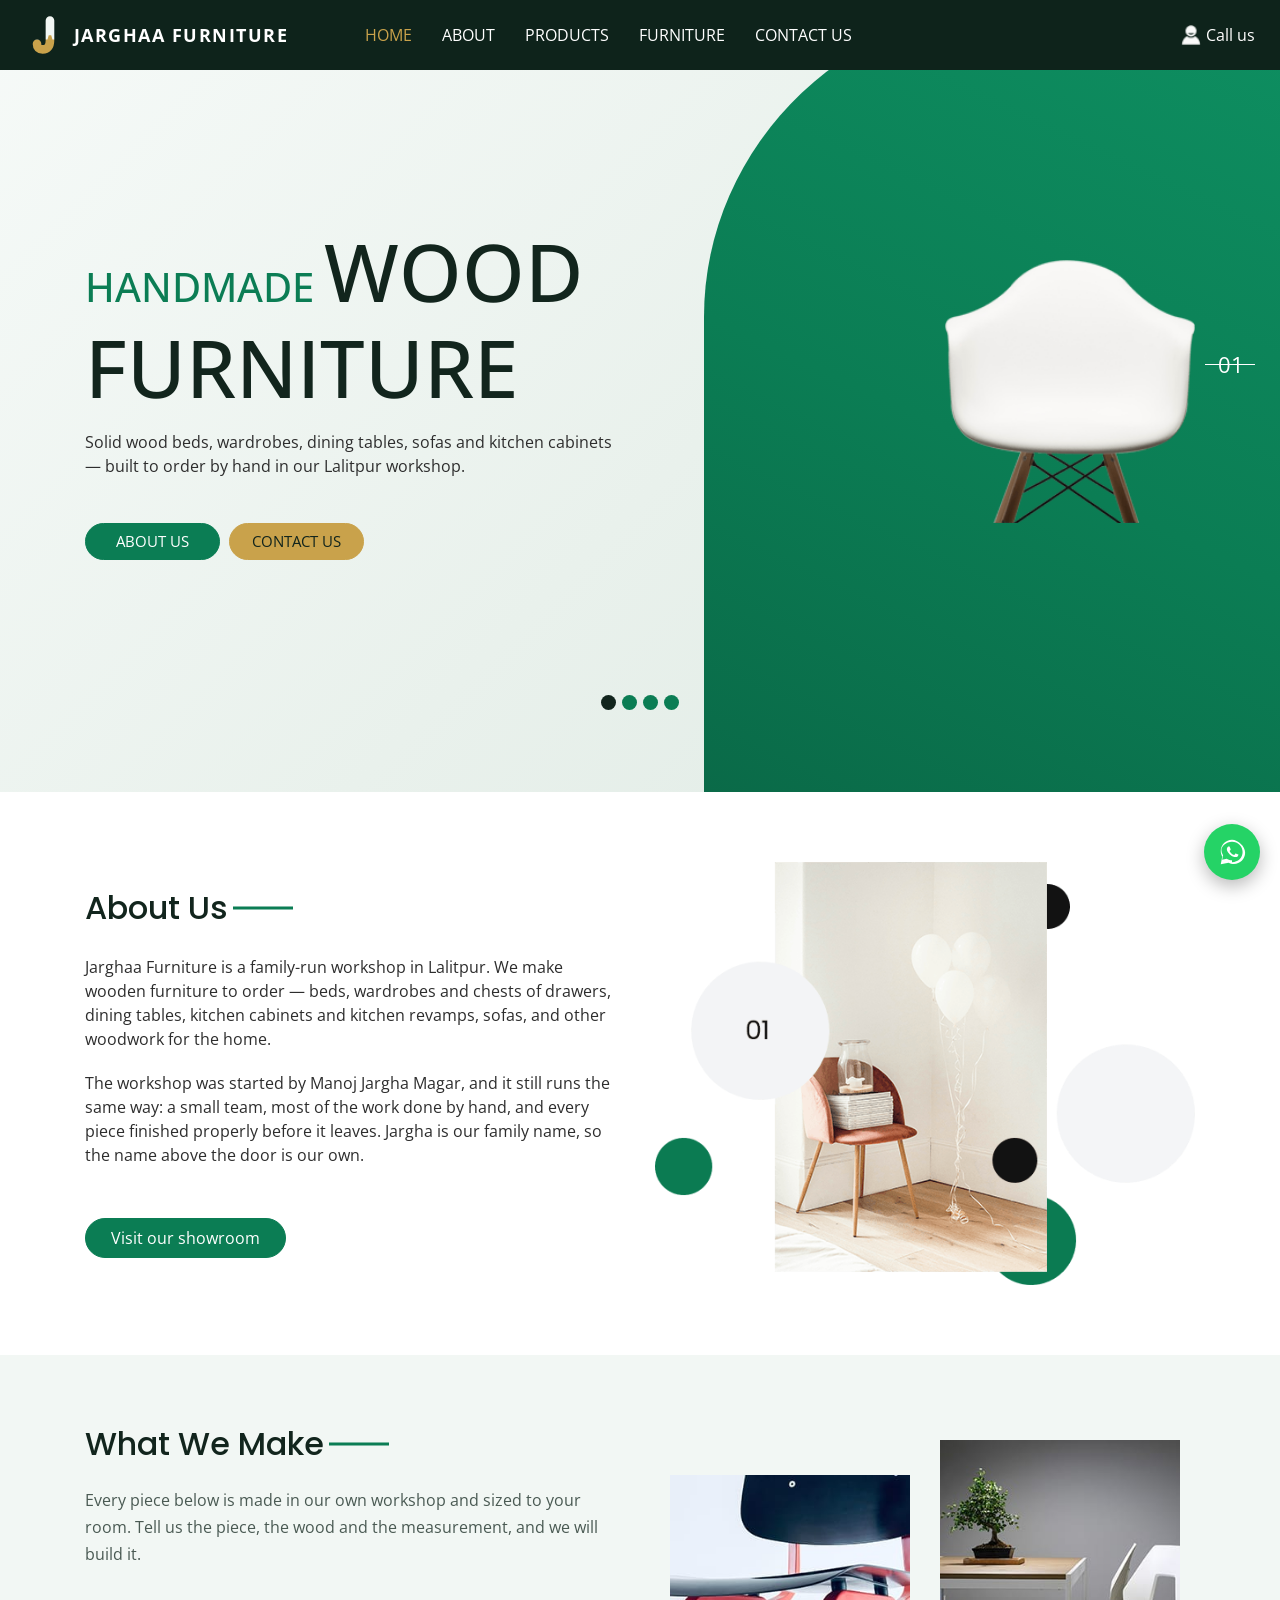
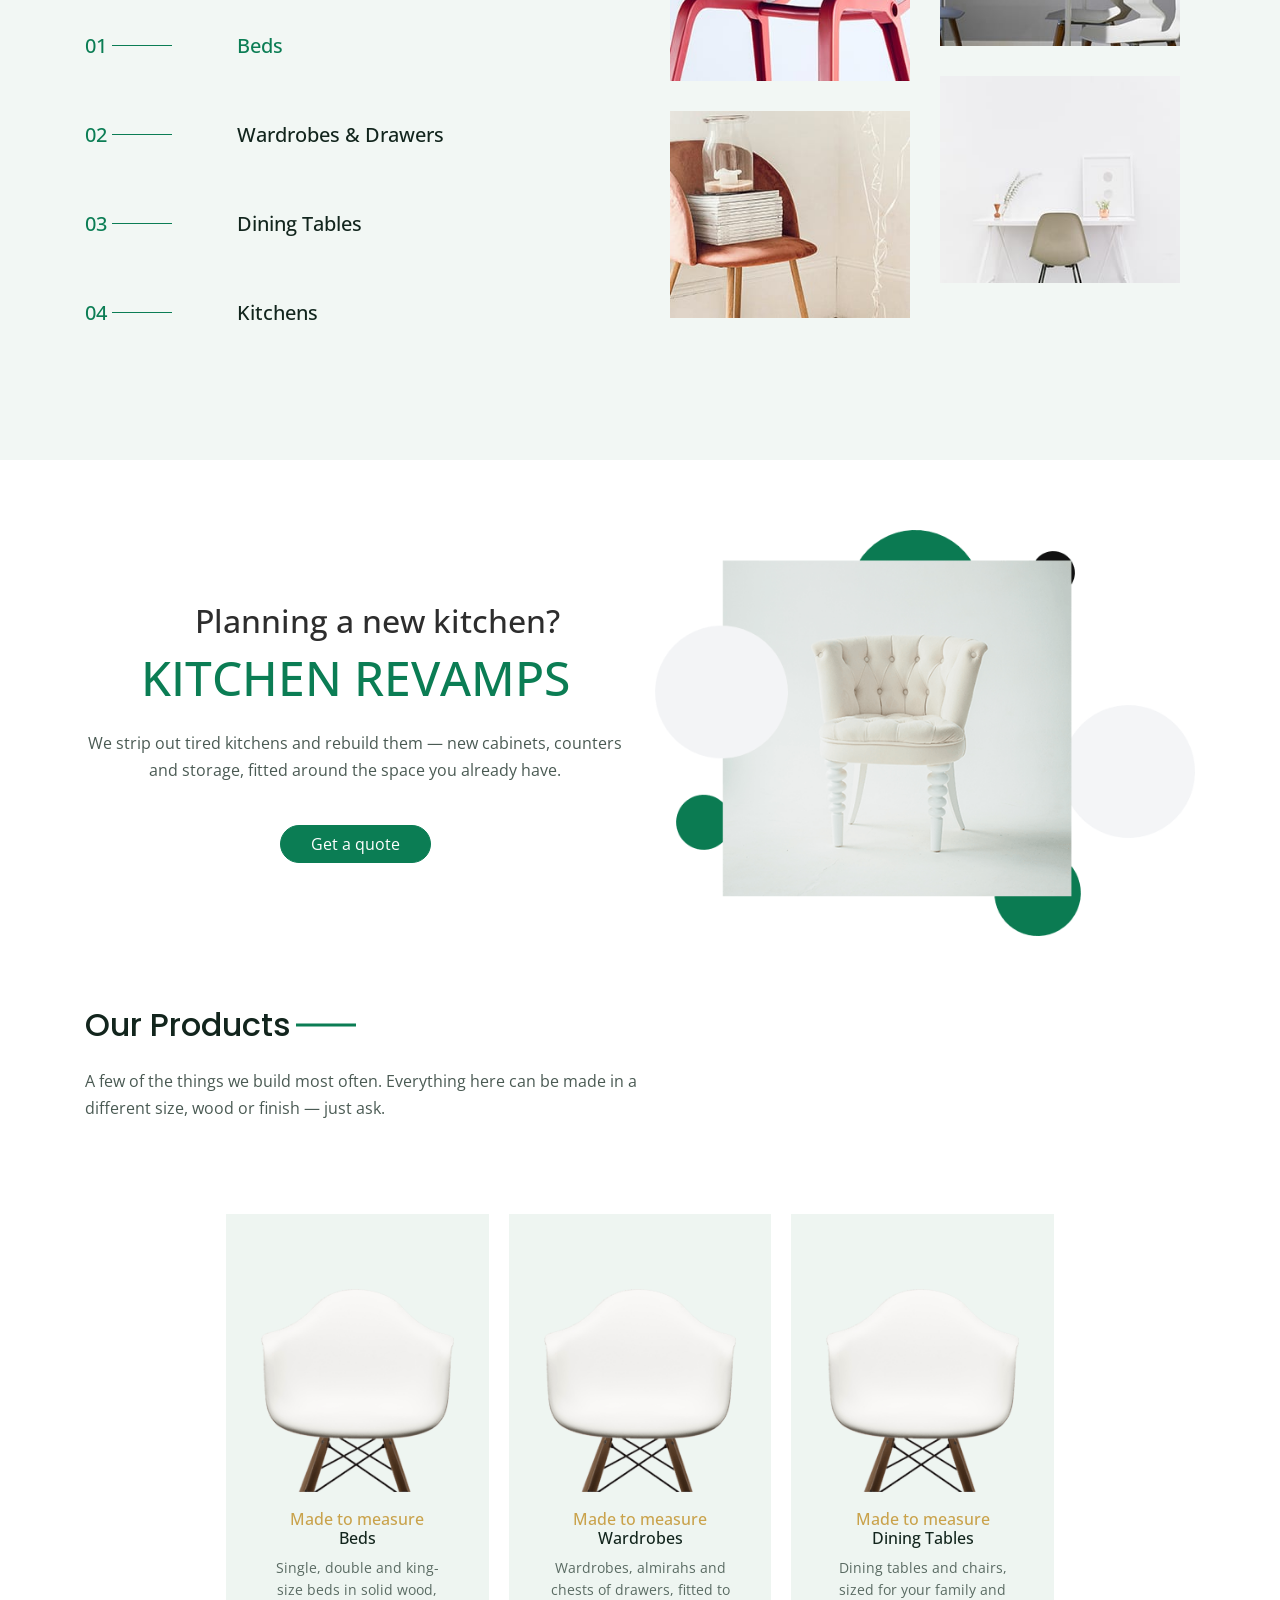
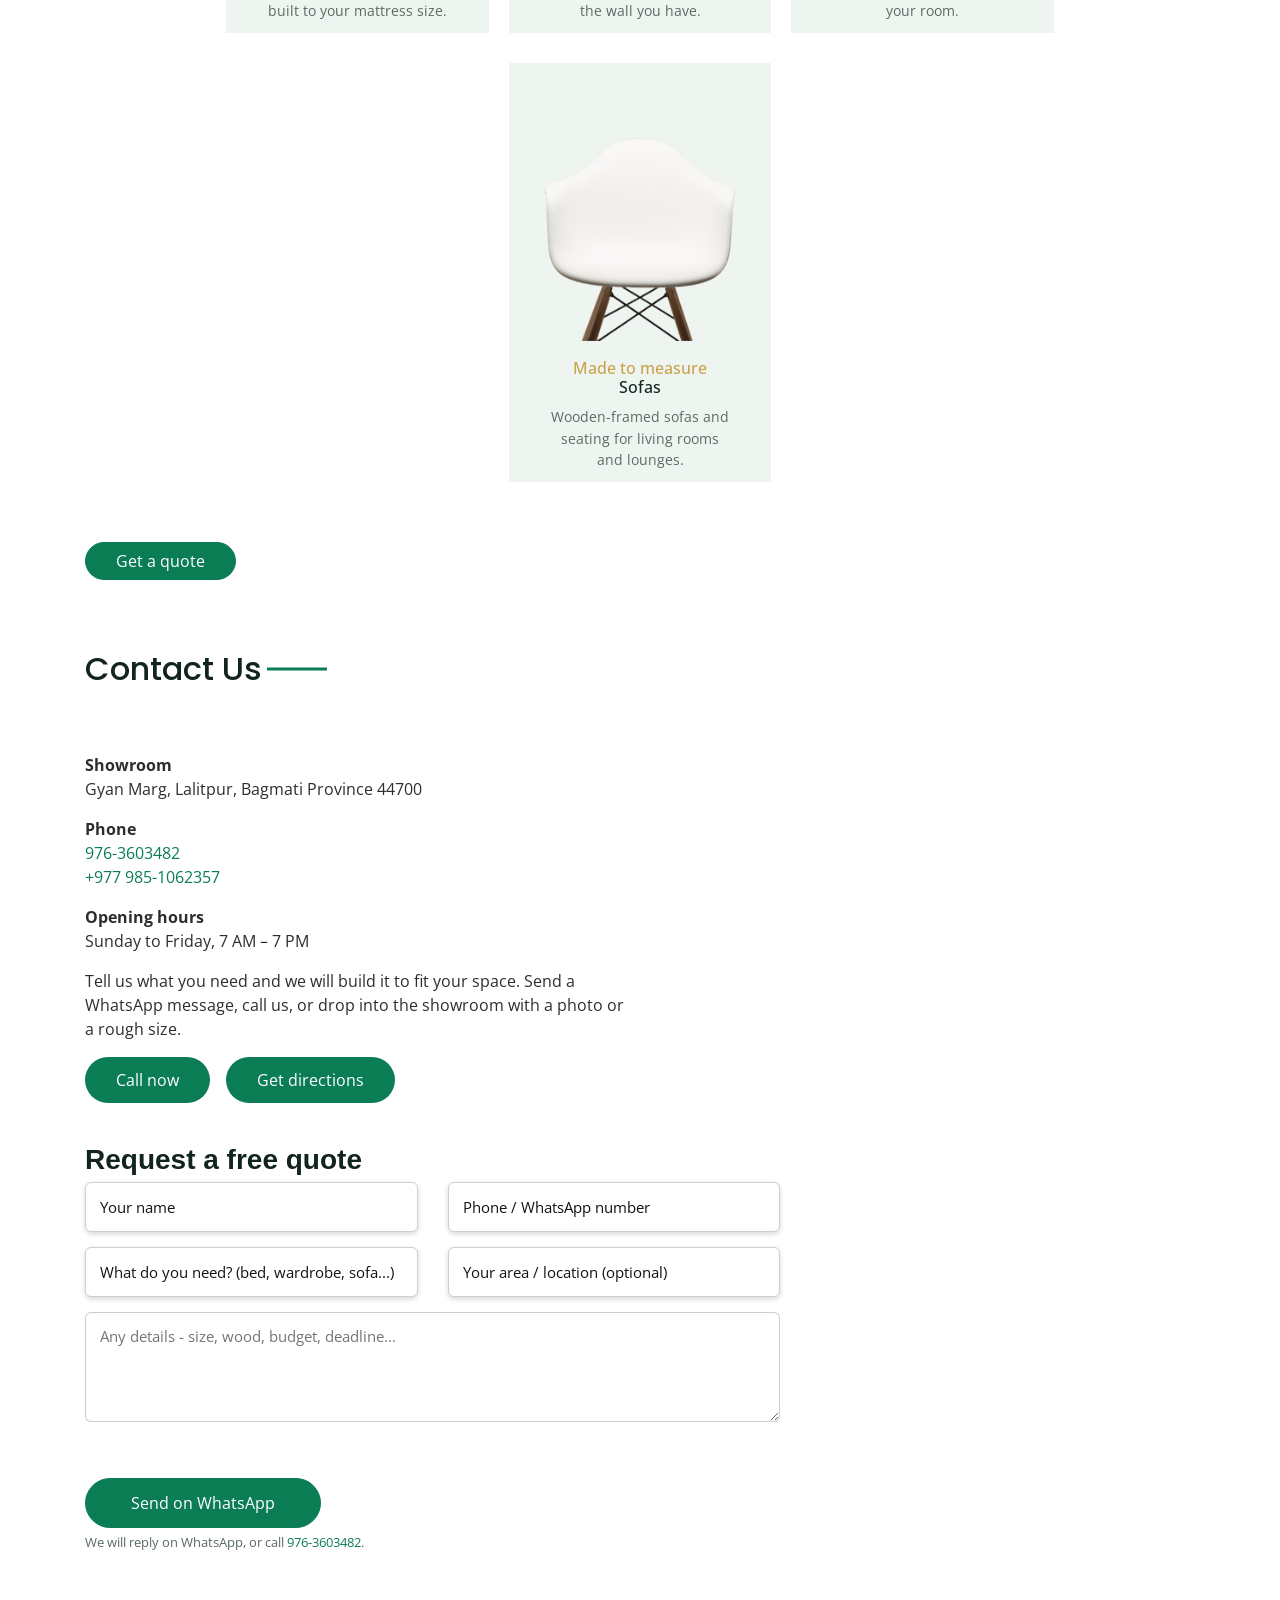
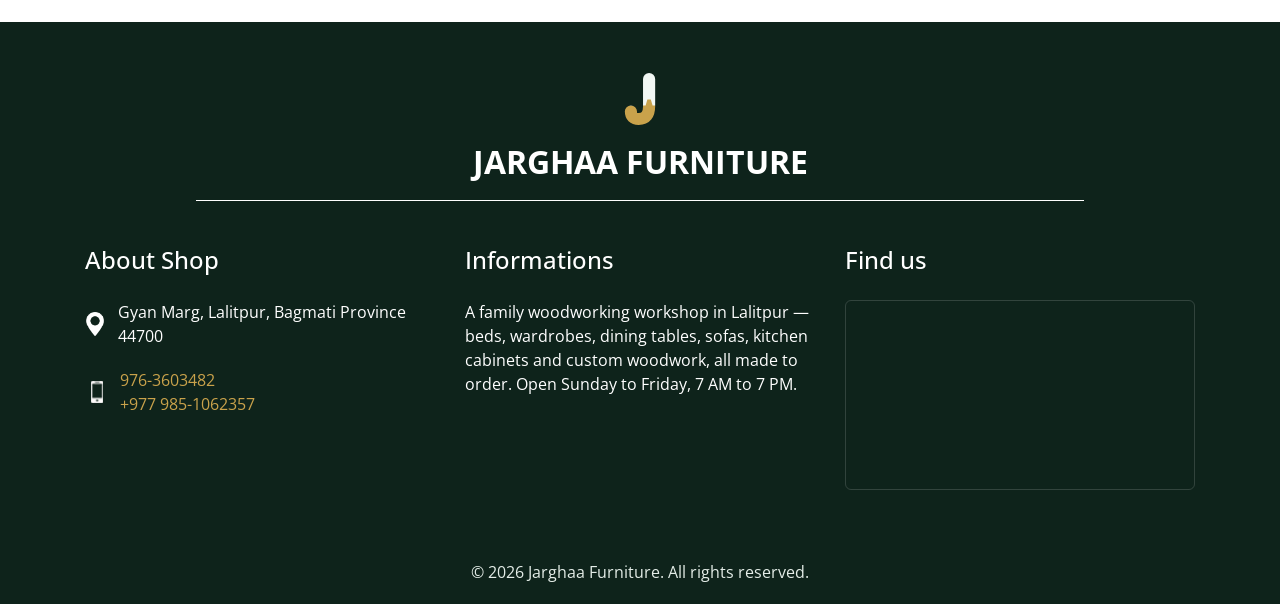
==== commit 87bb13f7: "Rewrite site content: family story, product detail, How We Work, FAQ, alt text, footer copy" ====
--- a/index.html
+++ b/index.html
@@ -159,7 +159,7 @@
                       </span>
                     </h1>
                     <p>
-                      Beds, wardrobes, dining tables, sofas and kitchens, built by hand in Lalitpur and made to fit your home.
+                      Solid wood beds, wardrobes, dining tables, sofas and kitchen cabinets &mdash; built to order by hand in our Lalitpur workshop.
                     </p>
                     <div class="btn-box">
                       <a href="about.html" class="btn-1">
@@ -173,7 +173,7 @@
                 </div>
                 <div class="col-md-6 img-container">
                   <div class="img-box">
-                    <img loading="lazy" decoding="async" src="images/slider-img.png" alt="">
+                    <img loading="lazy" decoding="async" src="images/slider-img.png" alt="Handmade wooden chair built by Jarghaa Furniture in Lalitpur">
                   </div>
                 </div>
               </div>
@@ -189,7 +189,7 @@
                       </span>
                     </h1>
                     <p>
-                      Handmade beds, wardrobes and chests of drawers for every bedroom.
+                      Beds, wardrobes and chests of drawers made to the exact size of your room, in the wood and finish you choose.
                     </p>
                     <div class="btn-box">
                       <a href="about.html" class="btn-1">
@@ -203,7 +203,7 @@
                 </div>
                 <div class="col-md-6 img-container">
                   <div class="img-box">
-                    <img loading="lazy" decoding="async" src="images/slider-img.png" alt="">
+                    <img loading="lazy" decoding="async" src="images/slider-img.png" alt="Handmade wooden chair built by Jarghaa Furniture in Lalitpur">
                   </div>
                 </div>
               </div>
@@ -219,7 +219,7 @@
                       </span>
                     </h1>
                     <p>
-                      New kitchen cabinet setups and complete kitchen revamps.
+                      New kitchen cabinets, or a full revamp of the kitchen you already have &mdash; measured, built and fitted.
                     </p>
                     <div class="btn-box">
                       <a href="about.html" class="btn-1">
@@ -233,7 +233,7 @@
                 </div>
                 <div class="col-md-6 img-container">
                   <div class="img-box">
-                    <img loading="lazy" decoding="async" src="images/slider-img.png" alt="">
+                    <img loading="lazy" decoding="async" src="images/slider-img.png" alt="Handmade wooden chair built by Jarghaa Furniture in Lalitpur">
                   </div>
                 </div>
               </div>
@@ -249,7 +249,7 @@
                       </span>
                     </h1>
                     <p>
-                      Tell us the size and style you want, and we build it from wood.
+                      Bring us a size, a photo or just an idea. We measure, agree a price, and build it by hand.
                     </p>
                     <div class="btn-box">
                       <a href="about.html" class="btn-1">
@@ -263,7 +263,7 @@
                 </div>
                 <div class="col-md-6 img-container">
                   <div class="img-box">
-                    <img loading="lazy" decoding="async" src="images/slider-img.png" alt="">
+                    <img loading="lazy" decoding="async" src="images/slider-img.png" alt="Handmade wooden chair built by Jarghaa Furniture in Lalitpur">
                   </div>
                 </div>
               </div>
@@ -290,9 +290,14 @@
 
             </div>
             <p>
-              Jarghaa Furniture makes handmade wood furniture in Lalitpur: beds, wardrobes, chests of drawers,
-              dining tables, kitchen cabinets and kitchen revamps, sofas, and all kinds of wood work.
-              Every piece is built by hand and made to fit your home.
+              Jarghaa Furniture is a family-run workshop in Lalitpur. We make wooden furniture to order &mdash; beds,
+              wardrobes and chests of drawers, dining tables, kitchen cabinets and kitchen revamps, sofas, and other
+              woodwork for the home.
+            </p>
+            <p>
+              The workshop was started by Manoj Jargha Magar, and it still runs the same way: a small team, most of the
+              work done by hand, and every piece finished properly before it leaves. Jargha is our family name, so the
+              name above the door is our own.
             </p>
             <a href="contact.html">
               Visit our showroom
@@ -301,7 +306,7 @@
         </div>
         <div class="col-md-6">
           <div class="img-box">
-            <img loading="lazy" decoding="async" src="images/about-img.png" alt="">
+            <img loading="lazy" decoding="async" src="images/about-img.png" alt="Handmade furniture from the Jarghaa Furniture workshop in Lalitpur">
           </div>
         </div>
       </div>
@@ -323,6 +328,9 @@
                   What We Make
                 </h2>
               </div>
+              <p class="section_lead">
+                Every piece below is made in our own workshop and sized to your room. Tell us the piece, the wood and the measurement, and we will build it.
+              </p>
               <div class="tab_container">
                 <div class="t-link-box" data-toggle="collapse" data-target="#collapseOne" aria-expanded="true"
                   aria-controls="collapseOne">
@@ -388,18 +396,18 @@
               <div class="img_container ">
                 <div class="box b-1">
                   <div class="img-box">
-                    <img loading="lazy" decoding="async" src="images/t-1.jpg" alt="">
-                  </div>
-                  <div class="img-box">
-                    <img loading="lazy" decoding="async" src="images/t-2.jpg" alt="">
+                    <img loading="lazy" decoding="async" src="images/t-1.jpg" alt="Red and black wooden chair made by Jarghaa Furniture">
+                  </div>
+                  <div class="img-box">
+                    <img loading="lazy" decoding="async" src="images/t-2.jpg" alt="Wooden dining table and chairs in a dining room">
                   </div>
                 </div>
                 <div class="box b-2">
                   <div class="img-box">
-                    <img loading="lazy" decoding="async" src="images/t-3.jpg" alt="">
-                  </div>
-                  <div class="img-box">
-                    <img loading="lazy" decoding="async" src="images/t-4.jpg" alt="">
+                    <img loading="lazy" decoding="async" src="images/t-3.jpg" alt="Upholstered chair with wooden legs">
+                  </div>
+                  <div class="img-box">
+                    <img loading="lazy" decoding="async" src="images/t-4.jpg" alt="Wooden study desk and chair">
                   </div>
                 </div>
               </div>
@@ -408,19 +416,19 @@
               <div class="img_container ">
                 <div class="box b-1">
                   <div class="img-box">
-                    <img loading="lazy" decoding="async" src="images/t-3.jpg" alt="">
-                  </div>
-                  <div class="img-box">
-                    <img loading="lazy" decoding="async" src="images/t-4.jpg" alt="">
+                    <img loading="lazy" decoding="async" src="images/t-3.jpg" alt="Upholstered chair with wooden legs">
+                  </div>
+                  <div class="img-box">
+                    <img loading="lazy" decoding="async" src="images/t-4.jpg" alt="Wooden study desk and chair">
                   </div>
                 </div>
                 <div class="box b-2">
 
                   <div class="img-box">
-                    <img loading="lazy" decoding="async" src="images/t-1.jpg" alt="">
-                  </div>
-                  <div class="img-box">
-                    <img loading="lazy" decoding="async" src="images/t-2.jpg" alt="">
+                    <img loading="lazy" decoding="async" src="images/t-1.jpg" alt="Red and black wooden chair made by Jarghaa Furniture">
+                  </div>
+                  <div class="img-box">
+                    <img loading="lazy" decoding="async" src="images/t-2.jpg" alt="Wooden dining table and chairs in a dining room">
                   </div>
                 </div>
               </div>
@@ -429,18 +437,18 @@
               <div class="img_container ">
                 <div class="box b-1">
                   <div class="img-box">
-                    <img loading="lazy" decoding="async" src="images/t-4.jpg" alt="">
-                  </div>
-                  <div class="img-box">
-                    <img loading="lazy" decoding="async" src="images/t-1.jpg" alt="">
+                    <img loading="lazy" decoding="async" src="images/t-4.jpg" alt="Wooden study desk and chair">
+                  </div>
+                  <div class="img-box">
+                    <img loading="lazy" decoding="async" src="images/t-1.jpg" alt="Red and black wooden chair made by Jarghaa Furniture">
                   </div>
                 </div>
                 <div class="box b-2">
                   <div class="img-box">
-                    <img loading="lazy" decoding="async" src="images/t-3.jpg" alt="">
-                  </div>
-                  <div class="img-box">
-                    <img loading="lazy" decoding="async" src="images/t-2.jpg" alt="">
+                    <img loading="lazy" decoding="async" src="images/t-3.jpg" alt="Upholstered chair with wooden legs">
+                  </div>
+                  <div class="img-box">
+                    <img loading="lazy" decoding="async" src="images/t-2.jpg" alt="Wooden dining table and chairs in a dining room">
                   </div>
                 </div>
               </div>
@@ -449,19 +457,19 @@
               <div class="img_container ">
                 <div class="box b-1">
                   <div class="img-box">
-                    <img loading="lazy" decoding="async" src="images/t-1.jpg" alt="">
-                  </div>
-
-                  <div class="img-box">
-                    <img loading="lazy" decoding="async" src="images/t-4.jpg" alt="">
+                    <img loading="lazy" decoding="async" src="images/t-1.jpg" alt="Red and black wooden chair made by Jarghaa Furniture">
+                  </div>
+
+                  <div class="img-box">
+                    <img loading="lazy" decoding="async" src="images/t-4.jpg" alt="Wooden study desk and chair">
                   </div>
                 </div>
                 <div class="box b-2">
                   <div class="img-box">
-                    <img loading="lazy" decoding="async" src="images/t-3.jpg" alt="">
-                  </div>
-                  <div class="img-box">
-                    <img loading="lazy" decoding="async" src="images/t-2.jpg" alt="">
+                    <img loading="lazy" decoding="async" src="images/t-3.jpg" alt="Upholstered chair with wooden legs">
+                  </div>
+                  <div class="img-box">
+                    <img loading="lazy" decoding="async" src="images/t-2.jpg" alt="Wooden dining table and chairs in a dining room">
                   </div>
                 </div>
               </div>
@@ -489,6 +497,10 @@
             <h2 class="main_heading">
               Kitchen Revamps
             </h2>
+            <p class="section_lead">
+              We strip out tired kitchens and rebuild them &mdash; new cabinets, counters and storage, fitted around the
+              space you already have.
+            </p>
 
             <div class="">
               <a href="contact.html">
@@ -499,7 +511,7 @@
         </div>
         <div class="col-md-6">
           <div class="img-box">
-            <img loading="lazy" decoding="async" src="images/discount-img.png" alt="">
+            <img loading="lazy" decoding="async" src="images/discount-img.png" alt="Kitchen revamp and handmade furniture by Jarghaa Furniture">
           </div>
         </div>
       </div>
@@ -518,65 +530,72 @@
           Our Products
         </h2>
       </div>
+      <p class="section_lead">
+        A few of the things we build most often. Everything here can be made in a different size, wood or finish &mdash; just ask.
+      </p>
       <div class="brand_container layout_padding2">
         <div class="box">
           <a href="contact.html">
             
             <div class="img-box">
-              <img loading="lazy" decoding="async" src="images/slider-img.png" alt="">
+              <img loading="lazy" decoding="async" src="images/slider-img.png" alt="Handmade wooden chair built by Jarghaa Furniture in Lalitpur">
             </div>
             <div class="detail-box">
               <h6 class="price">
-                Handmade
+                Made to measure
               </h6>
               <h6>
                 Beds
               </h6>
+              <p class="card_desc">Single, double and king-size beds in solid wood, built to your mattress size.</p>
             </div>
           </a>
         </div>
         <div class="box">
           <a href="contact.html">
             <div class="img-box">
-              <img loading="lazy" decoding="async" src="images/slider-img.png" alt="">
+              <img loading="lazy" decoding="async" src="images/slider-img.png" alt="Handmade wooden chair built by Jarghaa Furniture in Lalitpur">
             </div>
             <div class="detail-box">
               <h6 class="price">
-                Handmade
+                Made to measure
               </h6>
               <h6>
                 Wardrobes
               </h6>
+              <p class="card_desc">Wardrobes, almirahs and chests of drawers, fitted to the wall you have.</p>
             </div>
           </a>
         </div>
         <div class="box">
           <a href="contact.html">
             <div class="img-box">
-              <img loading="lazy" decoding="async" src="images/slider-img.png" alt="">
+              <img loading="lazy" decoding="async" src="images/slider-img.png" alt="Handmade wooden chair built by Jarghaa Furniture in Lalitpur">
             </div>
             <div class="detail-box">
               <h6 class="price">
-                Handmade
+                Made to measure
               </h6>
               <h6>
                 Dining Tables
               </h6>
+              <p class="card_desc">Dining tables and chairs, sized for your family and your room.</p>
             </div>
           </a>
         </div>
         <div class="box">
           <a href="contact.html">
             <div class="img-box">
-              <img loading="lazy" decoding="async" src="images/slider-img.png" alt="">
+              <img loading="lazy" decoding="async" src="images/slider-img.png" alt="Handmade wooden chair built by Jarghaa Furniture in Lalitpur">
             </div>
             <div class="detail-box">
               <h6 class="price">
-                Handmade
+                Made to measure
               </h6>
               <h6>
                 Sofas
               </h6>
+              <p class="card_desc">Wooden-framed sofas and seating for living rooms and lounges.</p>
             </div>
           </a>
         </div>
@@ -605,7 +624,7 @@
           <p><strong>Showroom</strong><br>Gyan Marg, Lalitpur, Bagmati Province 44700</p>
           <p><strong>Phone</strong><br><a href="tel:9763603482">976-3603482</a><br><a href="tel:+9779851062357">+977 985-1062357</a></p>
           <p><strong>Opening hours</strong><br>Sunday to Friday, 7 AM &ndash; 7 PM</p>
-          <p>Tell us what you need and we will build it to fit your space.</p>
+          <p>Tell us what you need and we will build it to fit your space. Send a WhatsApp message, call us, or drop into the showroom with a photo or a rough size.</p>
           <div class="d-flex flex-wrap">
             <a href="tel:9763603482" class="brand-btn mr-3">Call now</a>
             <a href="https://www.google.com/maps/dir/?api=1&amp;destination=Jarghaa+Furniture+Gyan+Marg+Lalitpur" target="_blank" rel="noopener" class="brand-btn">Get directions</a>
@@ -690,8 +709,8 @@
               Informations
             </h5>
             <p>
-              Handmade wood furniture from Lalitpur: beds, wardrobes, dining tables, sofas and kitchens.
-              Open Sunday to Friday, 7 AM to 7 PM.
+              A family woodworking workshop in Lalitpur &mdash; beds, wardrobes, dining tables, sofas, kitchen cabinets and
+              custom woodwork, all made to order. Open Sunday to Friday, 7 AM to 7 PM.
             </p>
           </div>
         </div>
--- a/css/style.css
+++ b/css/style.css
@@ -513,7 +513,7 @@
 .brand_section .brand_container .box {
   position: relative;
   text-align: center;
-  background-color: #f7faf8;
+  background-color: #eef5f1;
   padding: 75px 35px 10px 35px;
   margin: 30px 10px 0 10px;
   min-width: 225px;
@@ -847,7 +847,9 @@
 /* Jarghaa: static navigation bar (same on every page) */
 .header_section,
 .hero_area .header_section {
-  position: static !important;
+  position: relative !important;
+  z-index: 10;
+  background-color: #0e231b;
 }
 
 .custom_menu-btn {
@@ -874,12 +876,15 @@
 }
 
 /* ===== Jarghaa refinements ===== */
-/* Brand button: it was only styled inside .brand_section, so the
-   contact-section CTAs fell back to the default blue link colour */
+/* ----- Consistent emerald + gold buttons (no white / transparent hovers) ----- */
+/* Hover keeps each button's own brand colour and simply deepens it
+   (plus a small lift), so two side-by-side buttons - About us and
+   Contact us - can never end up looking identical. */
+/* Primary CTA button (every page) - emerald -> deeper emerald */
 .brand-btn {
   display: inline-block;
   padding: 10px 30px;
-  background-color: #12251d;
+  background-color: #0b7d54;
   color: #ffffff;
   transition: all 0.3s;
   border: 1px solid transparent;
@@ -887,11 +892,58 @@
 }
 .brand-btn:hover {
   background-color: transparent;
-  border-color: #12251d;
-  color: #12251d;
-}
-
-/* Theme text links in the contact section (were default link blue) */
+  border-color: #0b7d54;
+  color: #0b7d54;
+}
+.brand-btn:hover, .brand-btn:focus {
+  background-color: #096b48;
+  border-color: #096b48;
+  color: #ffffff;
+  transform: translateY(-2px);
+  box-shadow: 0 8px 16px rgba(11, 125, 84, 0.3);
+}
+
+/* Primary in-page CTAs - emerald -> deeper emerald */
+.brand_section .brand-btn,
+.about_section .detail-box a,
+.discount_section .detail-box a,
+.slider_section .detail-box .btn-box .btn-1,
+.contact_section button {
+  background-color: #0b7d54;
+  border: 1px solid #0b7d54;
+  color: #ffffff;
+}
+.brand_section .brand-btn:hover, .brand_section .brand-btn:focus,
+.about_section .detail-box a:hover,
+.about_section .detail-box a:focus,
+.discount_section .detail-box a:hover,
+.discount_section .detail-box a:focus,
+.slider_section .detail-box .btn-box .btn-1:hover,
+.slider_section .detail-box .btn-box .btn-1:focus,
+.contact_section button:hover,
+.contact_section button:focus {
+  background-color: #096b48;
+  border-color: #096b48;
+  color: #ffffff;
+  transform: translateY(-2px);
+  box-shadow: 0 8px 16px rgba(11, 125, 84, 0.3);
+}
+
+/* Secondary in-page CTA - gold -> deeper gold */
+.slider_section .detail-box .btn-box .btn-2 {
+  background-color: #c9a24b;
+  border: 1px solid #c9a24b;
+  color: #12251d;
+}
+.slider_section .detail-box .btn-box .btn-2:hover, .slider_section .detail-box .btn-box .btn-2:focus {
+  background-color: #ab8433;
+  border-color: #ab8433;
+  color: #12251d;
+  transform: translateY(-2px);
+  box-shadow: 0 8px 16px rgba(201, 162, 75, 0.35);
+}
+
+/* Text links inside the contact section (were default link blue) */
 .contact_section a {
   color: #0b7d54;
 }
@@ -900,9 +952,12 @@
 }
 
 .contact_section a.brand-btn,
-a.brand-btn:hover,
-a.brand-btn:focus {
-  color: #ffffff;
+.contact_section a.brand-btn:focus {
+  color: #ffffff;
+}
+
+.contact_section a.brand-btn:hover {
+  color: #12251d;
 }
 
 /* Theme footer / info-section links (were default link blue) */
@@ -992,4 +1047,83 @@
   fill: #ffffff;
 }
 
+/* Hero decorative panel: a clean curved edge (no raster hard cut) that
+   sweeps gracefully down from under the header */
+.hero_area::after {
+  background-image: linear-gradient(205deg, #0e8f61 0%, #0b7d54 55%, #0a6a48 100%);
+  background-size: 100% 100%;
+  background-position: center;
+  border-top-left-radius: 58% 40%;
+}
+
+/* ===== Content: lead paragraphs & FAQ ===== */
+.section_lead {
+  margin-top: 16px;
+  color: #4a5a53;
+  font-size: 15.5px;
+  line-height: 1.75;
+  max-width: 620px;
+}
+
+.discount_section .detail-box .section_lead {
+  text-align: center;
+  margin-left: auto;
+  margin-right: auto;
+}
+
+.faq_section .faq_item {
+  border-bottom: 1px solid rgba(18, 37, 29, 0.12);
+  padding: 20px 0;
+}
+.faq_section .faq_item:first-of-type {
+  border-top: 1px solid rgba(18, 37, 29, 0.12);
+}
+.faq_section .faq_item h3 {
+  font-family: "Poppins", sans-serif;
+  font-size: 18px;
+  font-weight: 600;
+  color: #12251d;
+  margin-bottom: 8px;
+}
+.faq_section .faq_item p {
+  margin: 0;
+  color: #4a5a53;
+  line-height: 1.7;
+}
+
+/* "How we work" steps */
+.steps_section {
+  background-color: #f2f7f4;
+}
+.steps_section .step {
+  margin-top: 30px;
+}
+.steps_section .step h3 {
+  font-family: "Poppins", sans-serif;
+  font-size: 32px;
+  font-weight: 700;
+  color: #c9a24b;
+  margin-bottom: 6px;
+}
+.steps_section .step h4 {
+  font-size: 17px;
+  font-weight: 600;
+  color: #12251d;
+  margin-bottom: 8px;
+}
+.steps_section .step p {
+  color: #4a5a53;
+  font-size: 15px;
+  line-height: 1.7;
+  margin: 0;
+}
+
+/* Product card description */
+.brand_section .brand_container .box .card_desc {
+  font-size: 13.5px;
+  line-height: 1.6;
+  color: #5a6b63;
+  margin: 10px 6px 0 6px;
+}
+
 /*# sourceMappingURL=style.css.map */
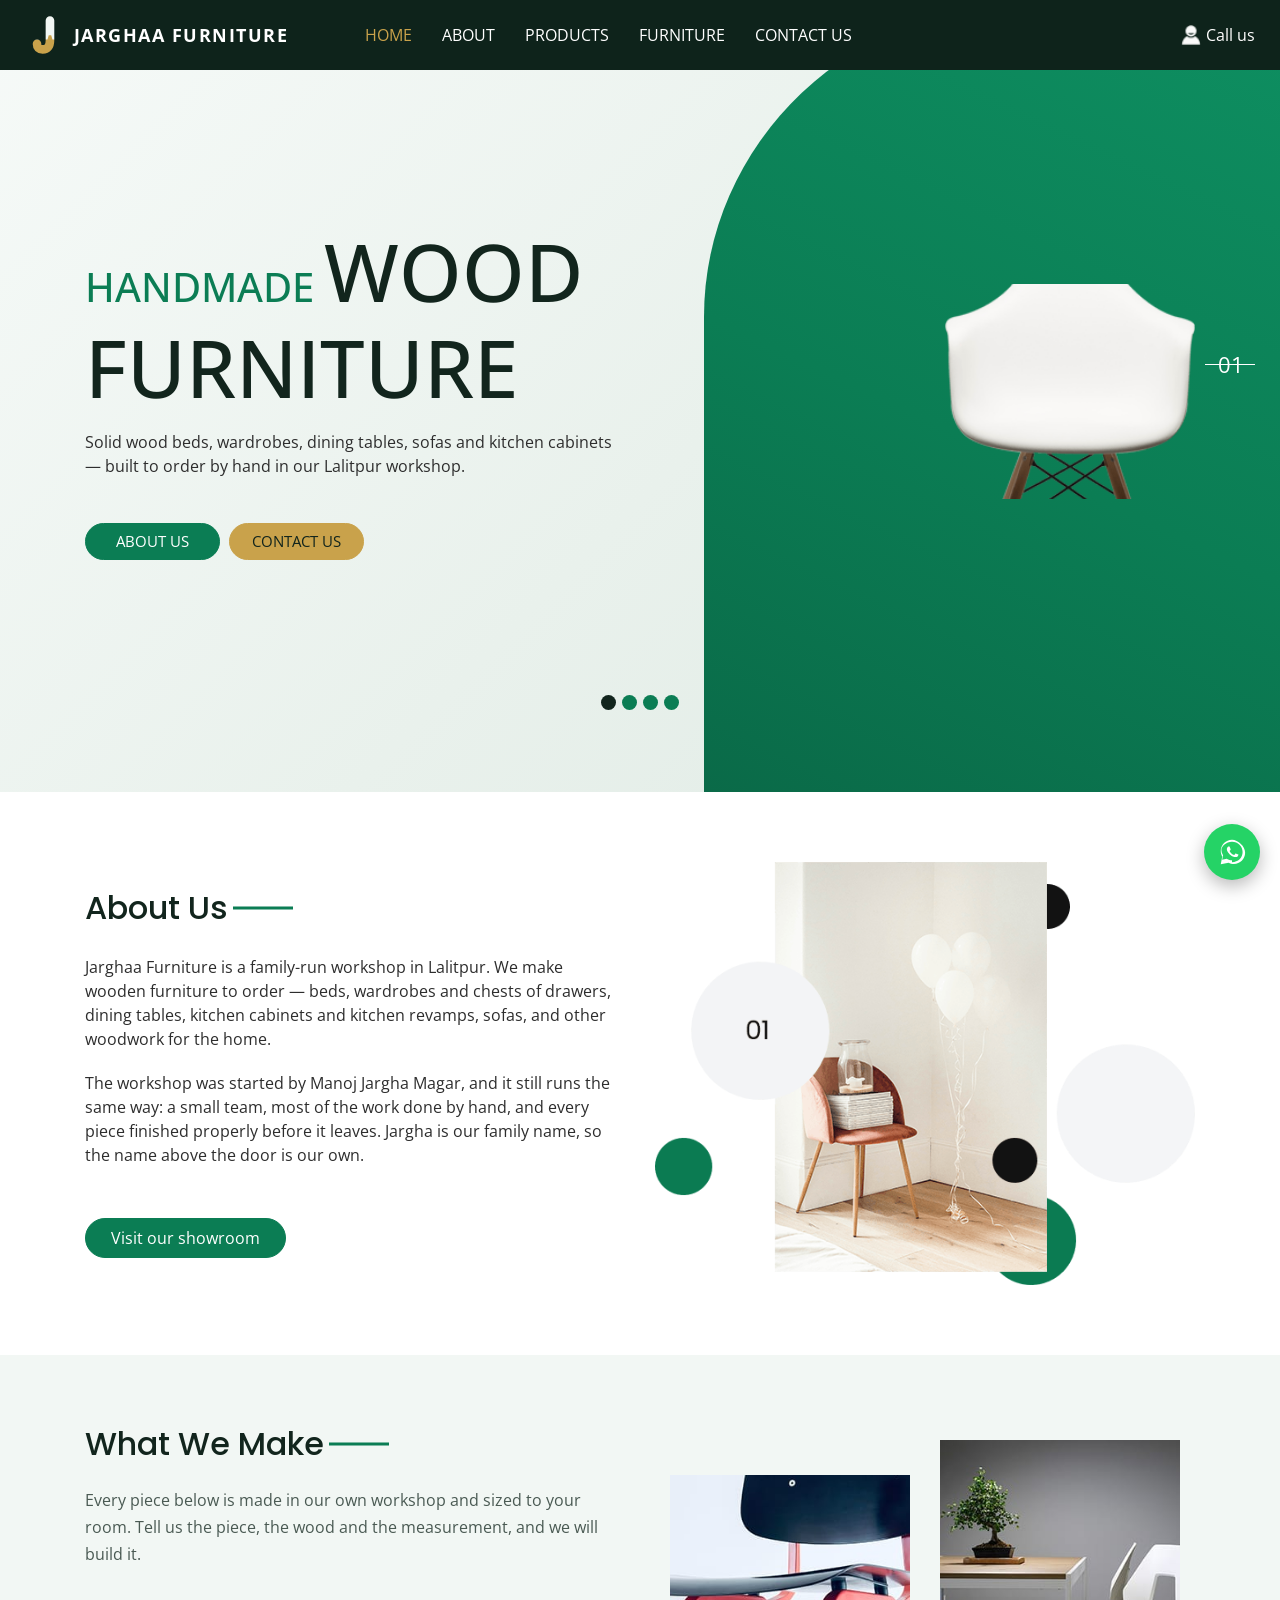
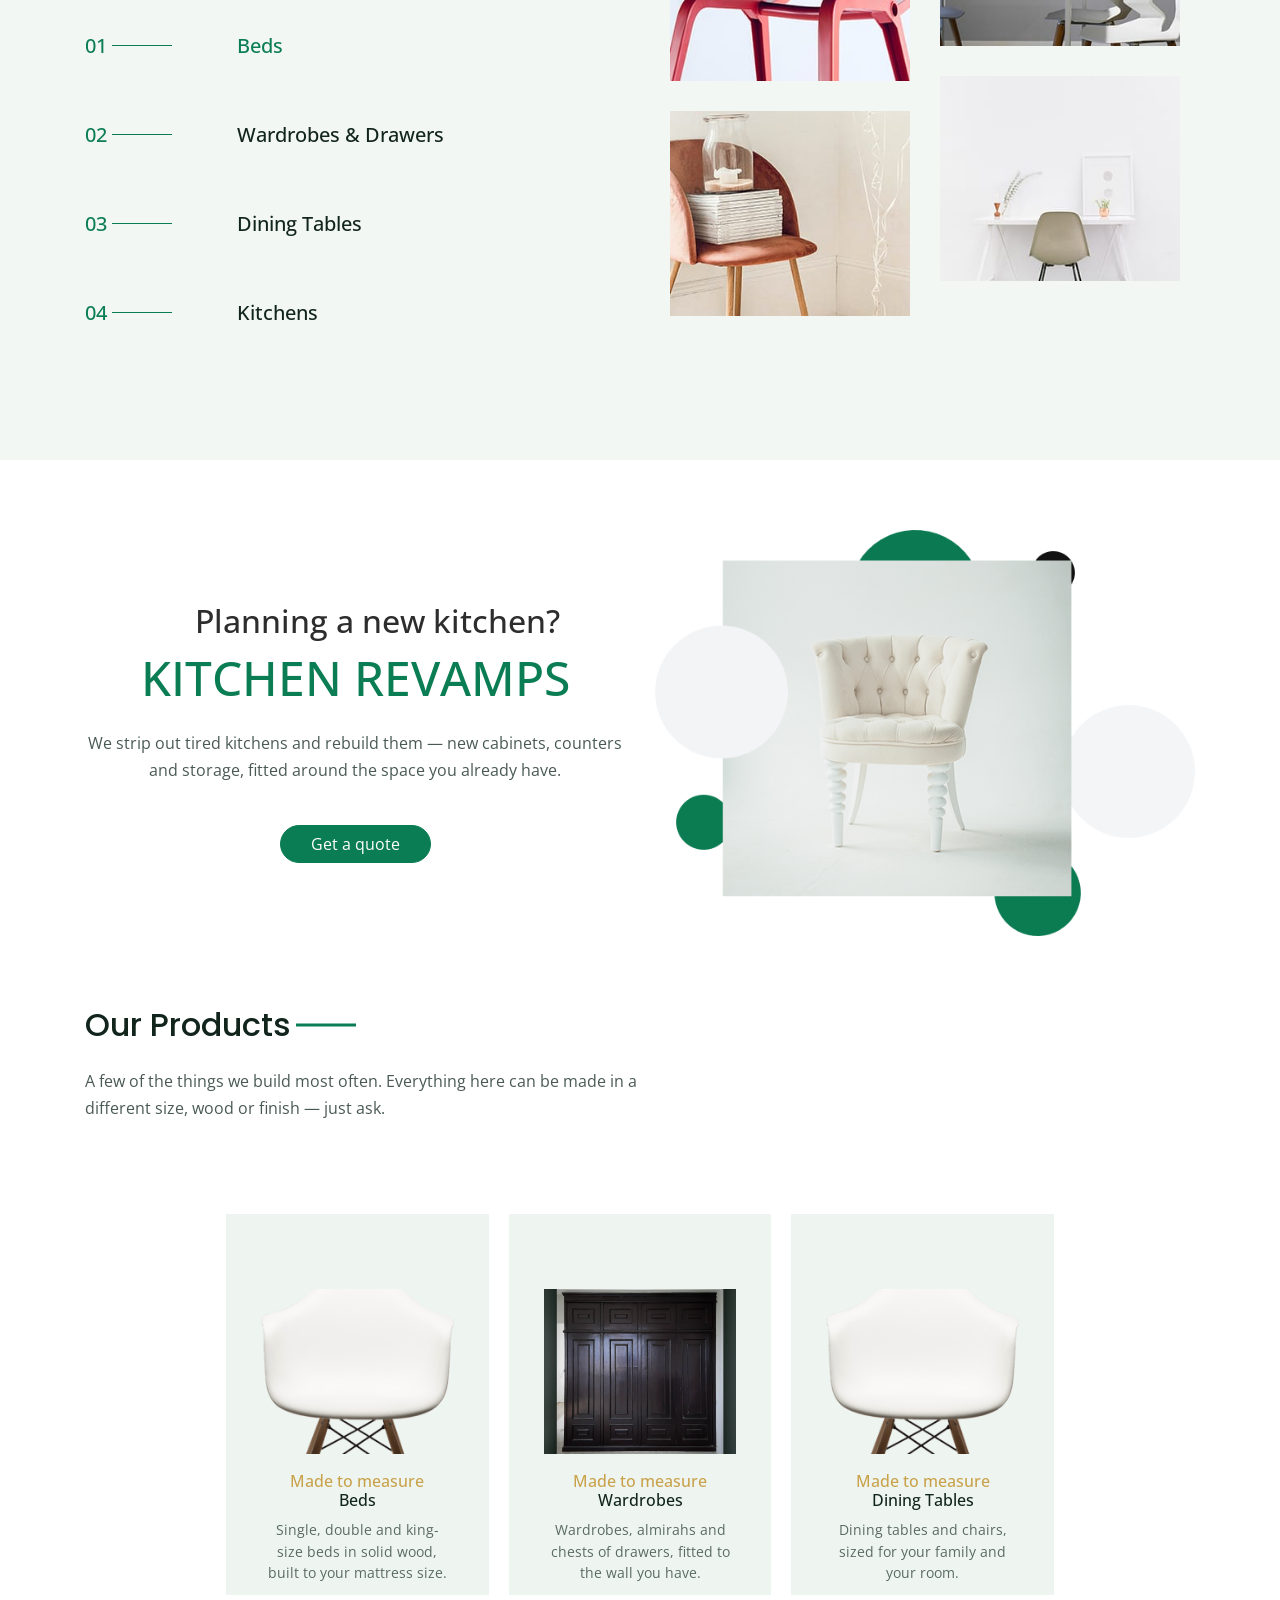
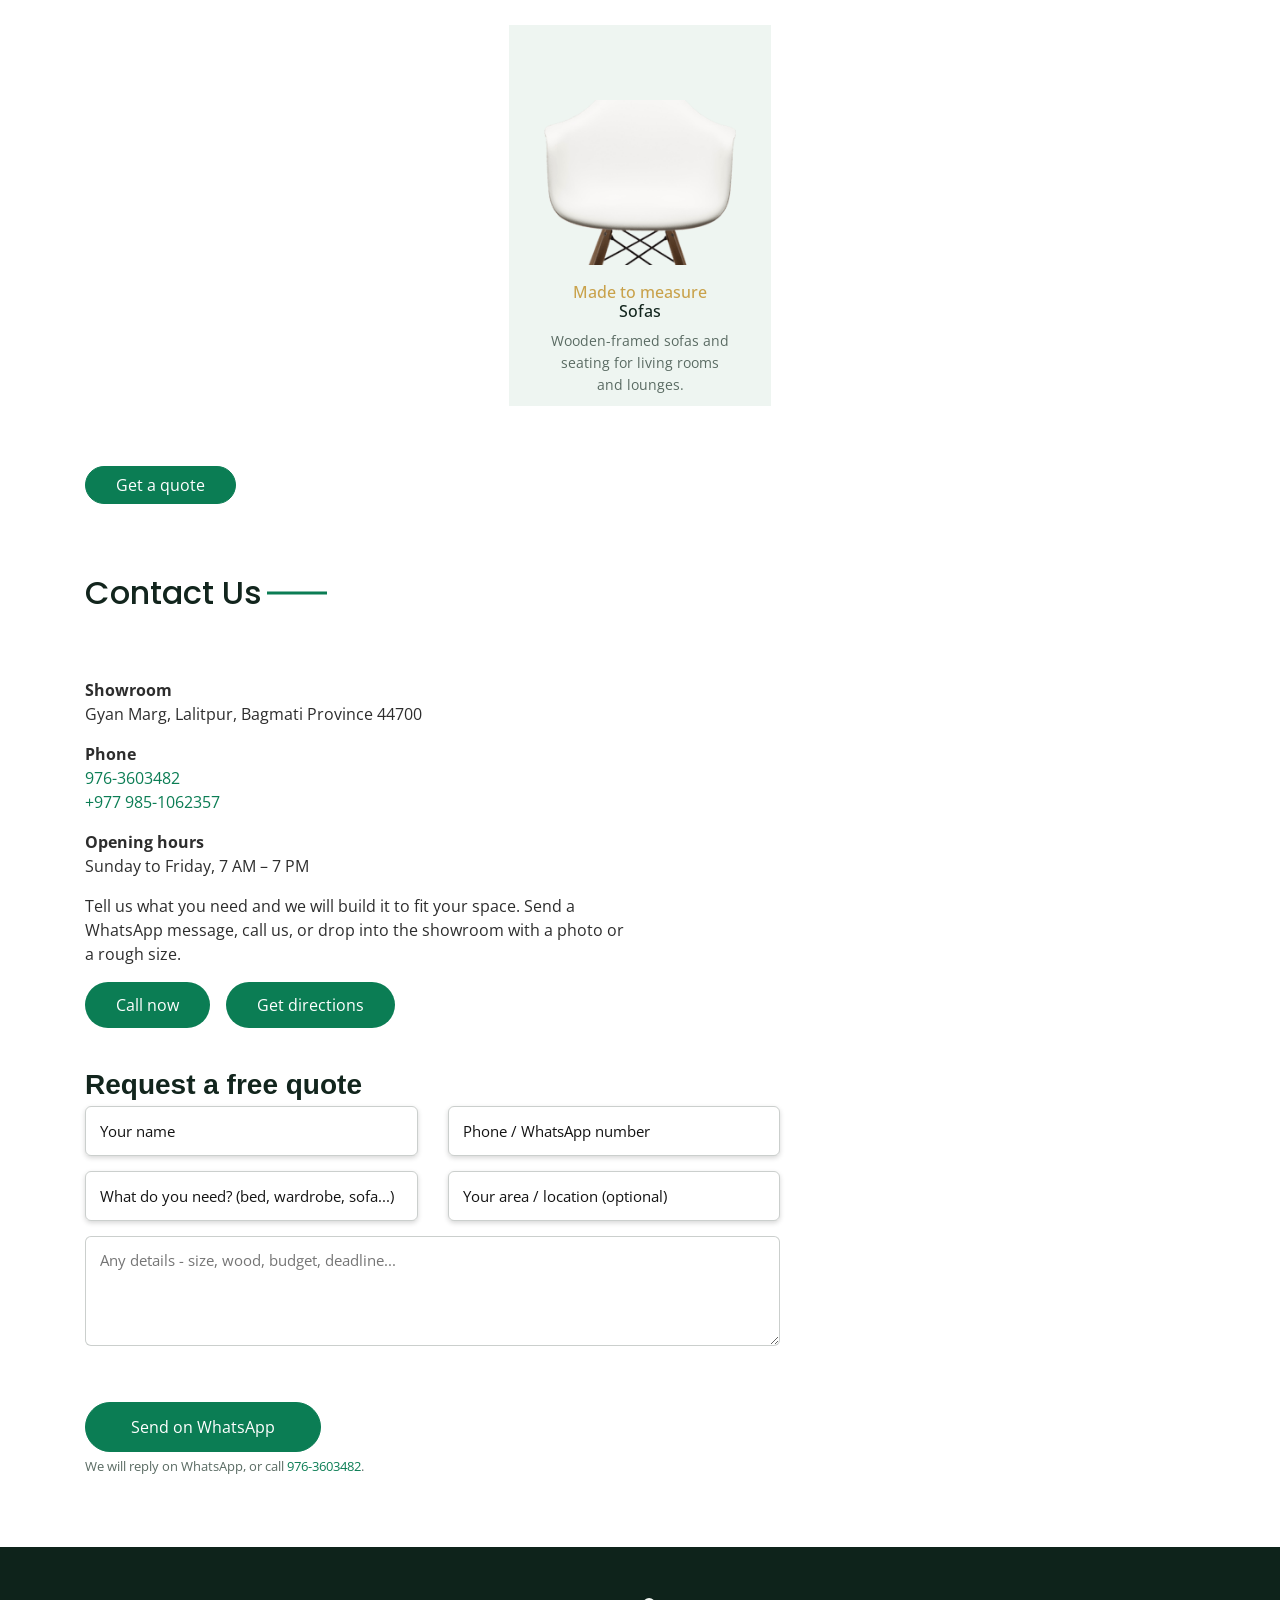
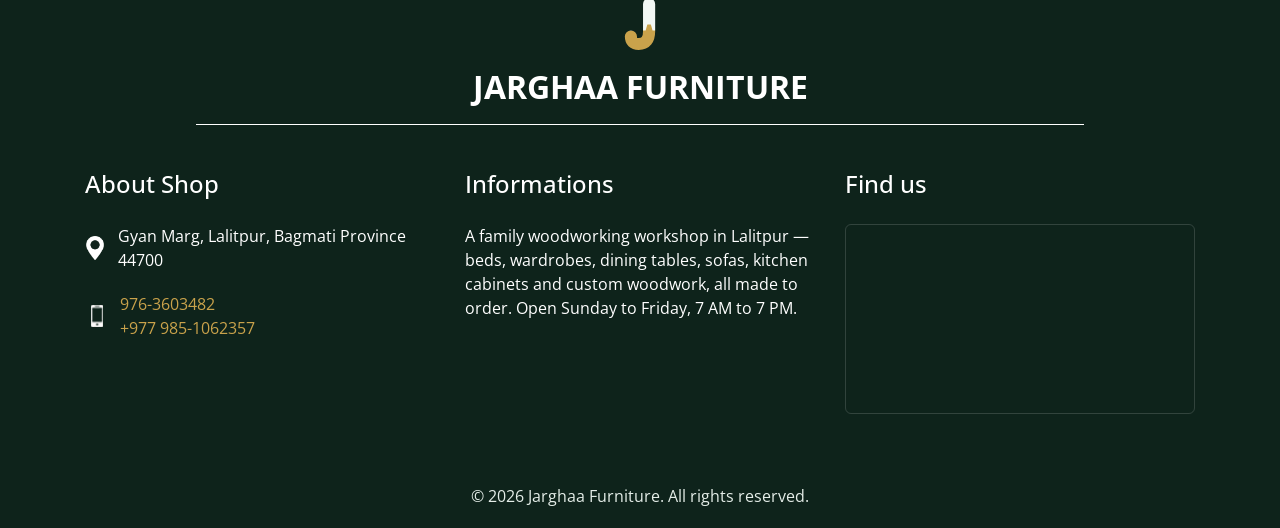
==== commit 05612f3f: "feat(site): use the retouched wardrobe photos in the wardrobe slots Wires the new photography into t" ====
--- a/index.html
+++ b/index.html
@@ -203,7 +203,10 @@
                 </div>
                 <div class="col-md-6 img-container">
                   <div class="img-box">
-                    <img loading="lazy" decoding="async" src="images/slider-img.png" alt="Handmade wooden chair built by Jarghaa Furniture in Lalitpur">
+                    <picture>
+                      <source type="image/webp" srcset="images/products/wardrobe-espresso-700.webp">
+                      <img loading="lazy" decoding="async" src="images/products/wardrobe-espresso-700.jpg" width="700" height="600" alt="Four-door espresso wardrobe with top cabinets, made to measure by Jarghaa Furniture in Lalitpur">
+                    </picture>
                   </div>
                 </div>
               </div>
@@ -416,19 +419,31 @@
               <div class="img_container ">
                 <div class="box b-1">
                   <div class="img-box">
-                    <img loading="lazy" decoding="async" src="images/t-3.jpg" alt="Upholstered chair with wooden legs">
-                  </div>
-                  <div class="img-box">
-                    <img loading="lazy" decoding="async" src="images/t-4.jpg" alt="Wooden study desk and chair">
+                    <picture>
+                      <source type="image/webp" srcset="images/products/wardrobe-walnut-mirror.webp">
+                      <img loading="lazy" decoding="async" src="images/products/wardrobe-walnut-mirror.jpg" width="1400" height="1200" alt="Walnut wall wardrobe with mirror and dresser unit by Jarghaa Furniture">
+                    </picture>
+                  </div>
+                  <div class="img-box">
+                    <picture>
+                      <source type="image/webp" srcset="images/products/wardrobe-laminate-sliding.webp">
+                      <img loading="lazy" decoding="async" src="images/products/wardrobe-laminate-sliding.jpg" width="1400" height="1200" alt="Laminate sliding-door wardrobe with a matching dresser unit by Jarghaa Furniture">
+                    </picture>
                   </div>
                 </div>
                 <div class="box b-2">
 
                   <div class="img-box">
-                    <img loading="lazy" decoding="async" src="images/t-1.jpg" alt="Red and black wooden chair made by Jarghaa Furniture">
-                  </div>
-                  <div class="img-box">
-                    <img loading="lazy" decoding="async" src="images/t-2.jpg" alt="Wooden dining table and chairs in a dining room">
+                    <picture>
+                      <source type="image/webp" srcset="images/products/wardrobe-teak-workshop.webp">
+                      <img loading="lazy" decoding="async" src="images/products/wardrobe-teak-workshop.jpg" width="1400" height="1200" alt="Solid teak four-door wardrobe with top cabinets, built in the Jarghaa Furniture workshop">
+                    </picture>
+                  </div>
+                  <div class="img-box">
+                    <picture>
+                      <source type="image/webp" srcset="images/products/wardrobe-espresso.webp">
+                      <img loading="lazy" decoding="async" src="images/products/wardrobe-espresso.jpg" width="1400" height="1200" alt="Four-door espresso wardrobe with top cabinets, made to measure by Jarghaa Furniture in Lalitpur">
+                    </picture>
                   </div>
                 </div>
               </div>
@@ -554,7 +569,10 @@
         <div class="box">
           <a href="contact.html">
             <div class="img-box">
-              <img loading="lazy" decoding="async" src="images/slider-img.png" alt="Handmade wooden chair built by Jarghaa Furniture in Lalitpur">
+              <picture>
+                <source type="image/webp" srcset="images/products/wardrobe-espresso.webp">
+                <img loading="lazy" decoding="async" src="images/products/wardrobe-espresso.jpg" width="1400" height="1200" alt="Four-door espresso wardrobe with top cabinets, made to measure by Jarghaa Furniture in Lalitpur">
+              </picture>
             </div>
             <div class="detail-box">
               <h6 class="price">
--- a/css/style.css
+++ b/css/style.css
@@ -1126,4 +1126,22 @@
   margin: 10px 6px 0 6px;
 }
 
+
+/* Product photography: one consistent tile shape so the cards and the
+   What We Make panels line up whatever the source photo's aspect ratio is. */
+.brand_section .brand_container .box .img-box,
+.trending_section .img_container .box .img-box,
+.slider_section .img-container .img-box {
+  aspect-ratio: 7 / 6;
+  overflow: hidden;
+}
+.brand_section .brand_container .box .img-box img,
+.trending_section .img_container .box .img-box img,
+.slider_section .img-container .img-box img {
+  display: block;
+  width: 100%;
+  height: 100%;
+  object-fit: cover;
+}
+
 /*# sourceMappingURL=style.css.map */
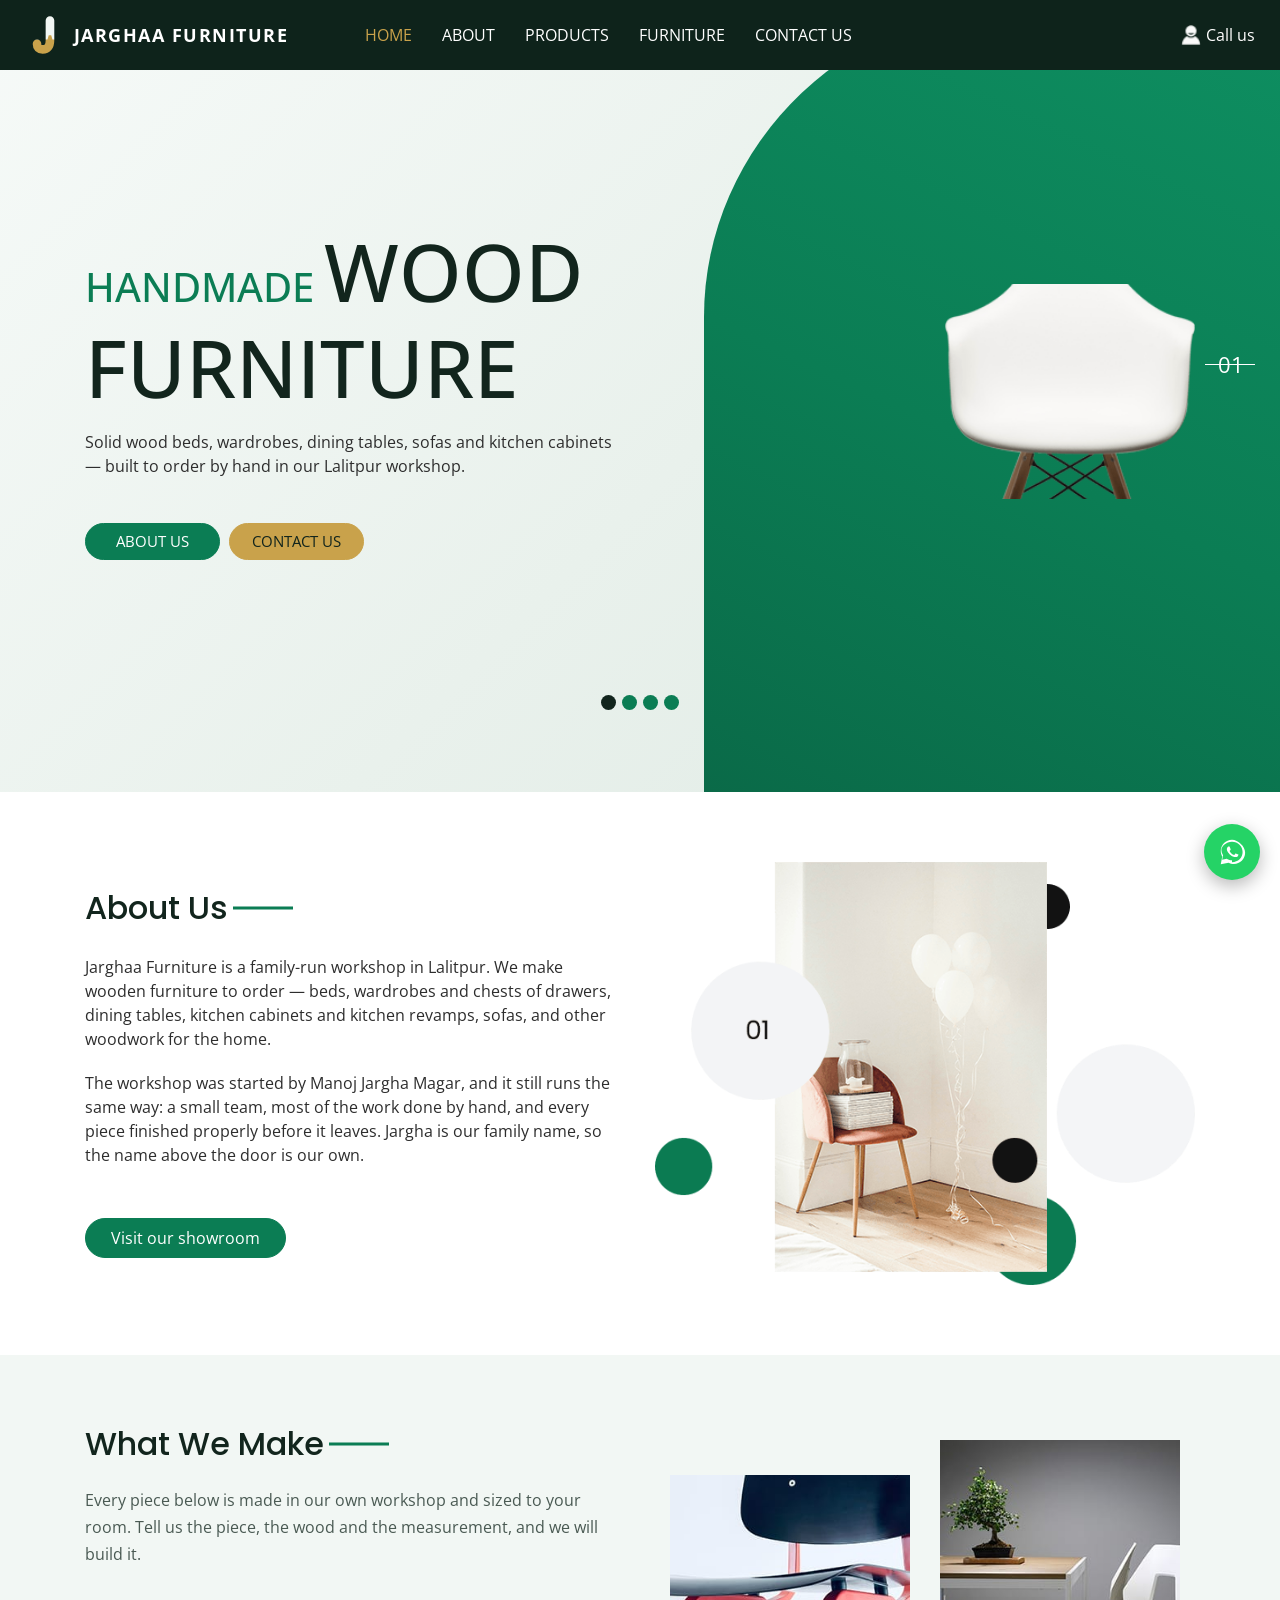
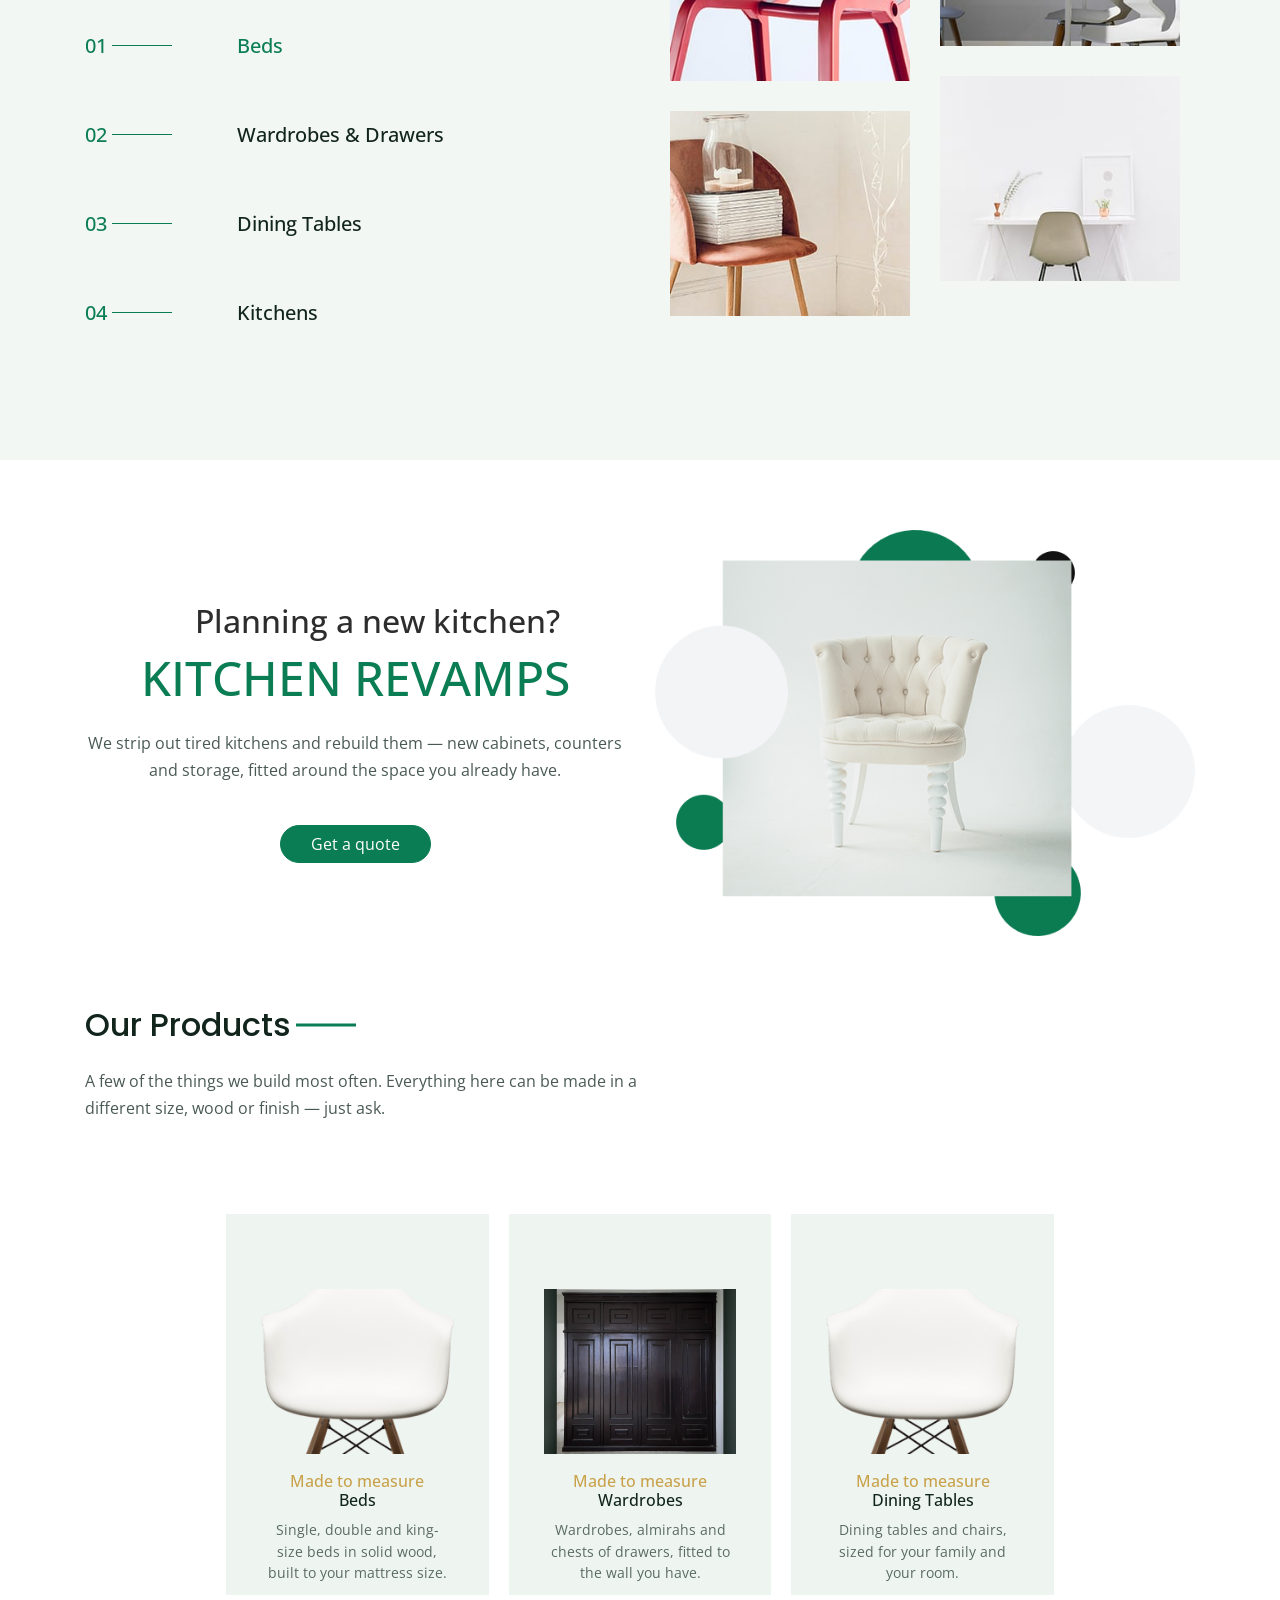
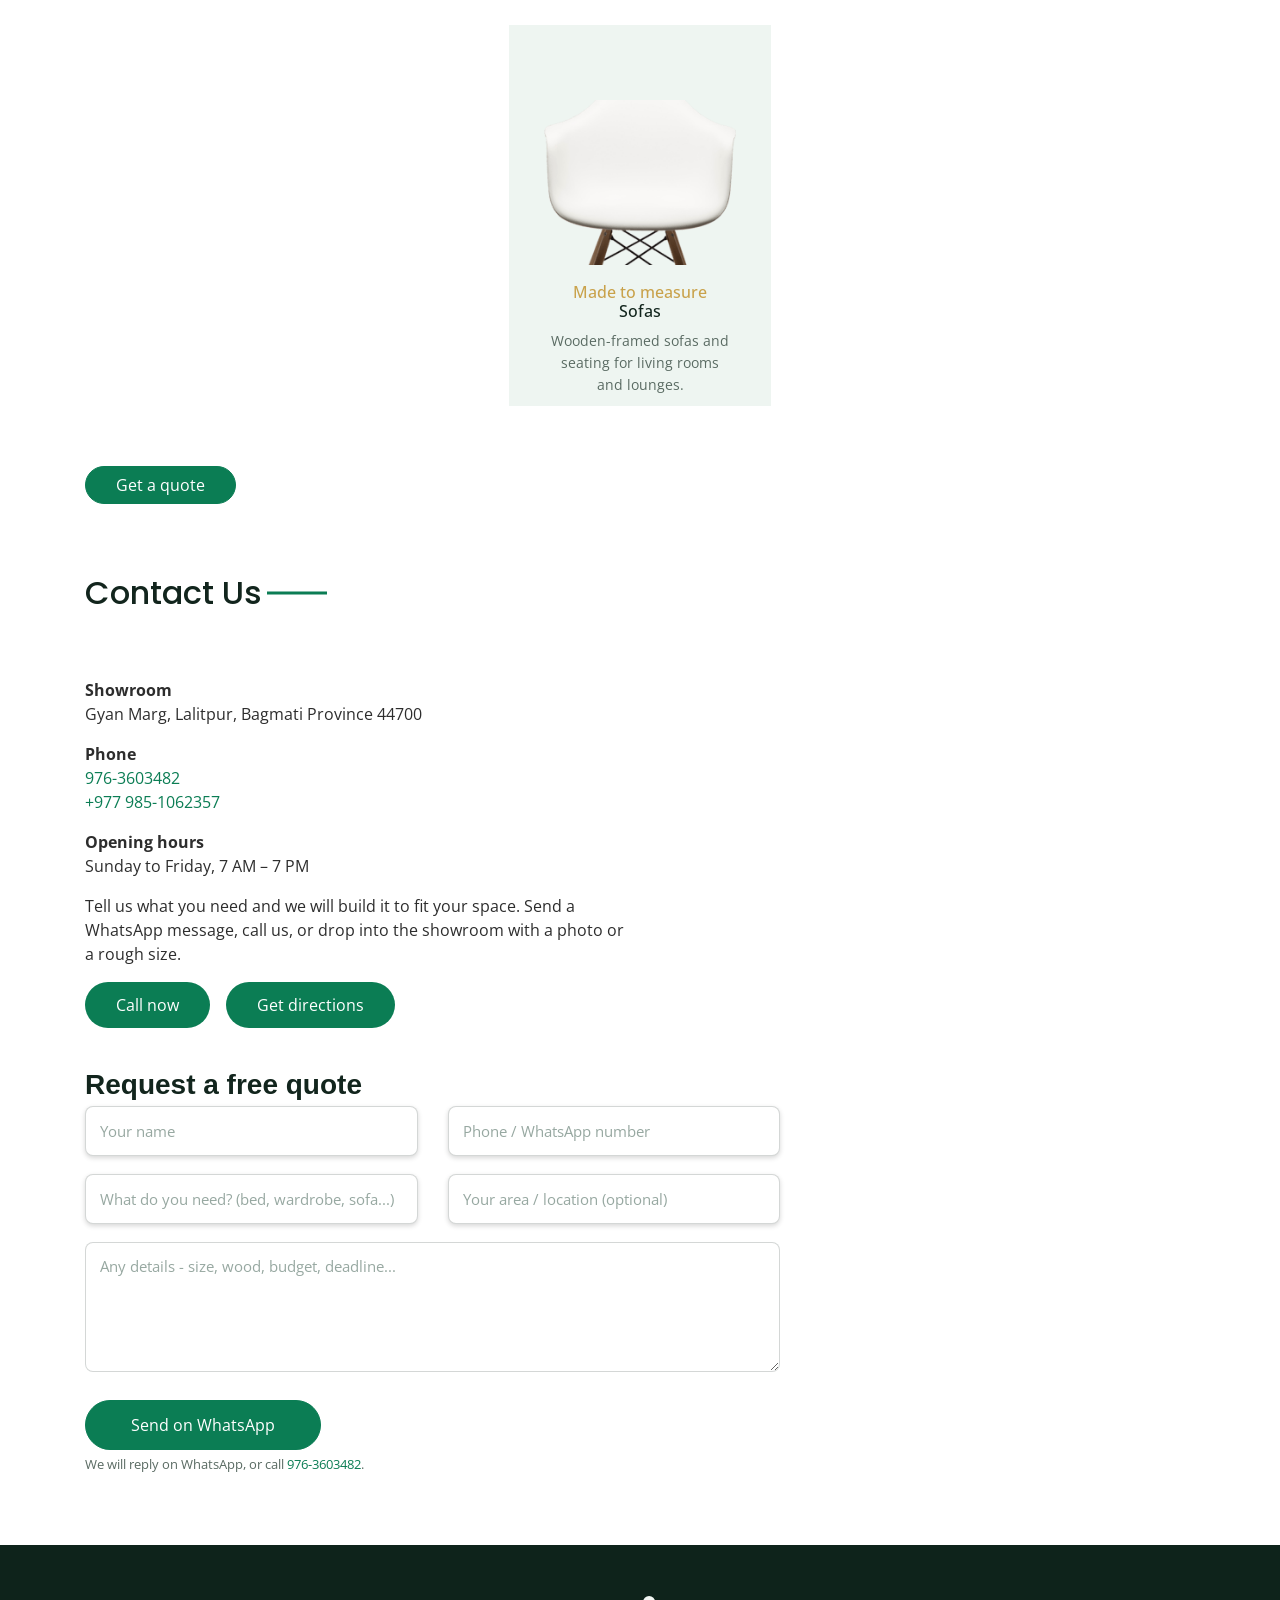
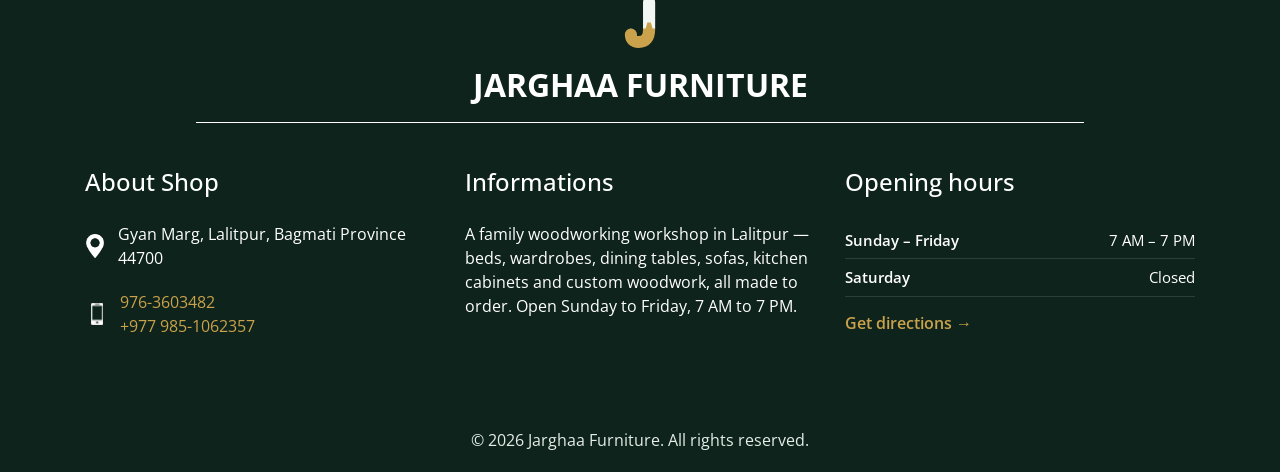
==== commit da3b8967: "feat(contact): revamp the contact page Brings the page up to the standard of the rest of the site:  " ====
--- a/index.html
+++ b/index.html
@@ -735,16 +735,15 @@
         <div class="col-md-4">
           <div class="info_info">
             <h5>
-              Find us
+              Opening hours
             </h5>
-            <div class="map_container">
-              <div class="map-responsive">
-                <iframe title="Map showing Jarghaa Furniture showroom on Gyan Marg, Lalitpur"
-                  src="https://www.google.com/maps?q=Jarghaa+Furniture+Gyan+Marg+Lalitpur&amp;output=embed"
-                  width="600" height="300" frameborder="0" style="border:0; width: 100%; height:100%"
-                  loading="lazy" allowfullscreen></iframe>
-              </div>
-            </div>
+                        <ul class="footer_hours">
+              <li><span>Sunday &ndash; Friday</span><span>7 AM &ndash; 7 PM</span></li>
+              <li><span>Saturday</span><span>Closed</span></li>
+            </ul>
+            <p class="footer_more">
+              <a href="https://www.google.com/maps/dir/?api=1&amp;destination=Jarghaa+Furniture+Gyan+Marg+Lalitpur" target="_blank" rel="noopener">Get directions &rarr;</a>
+            </p>
           </div>
         </div>
         <!-- Add your Facebook / Instagram links here when you have them -->
--- a/css/style.css
+++ b/css/style.css
@@ -1143,5 +1143,361 @@
   height: 100%;
   object-fit: cover;
 }
+/* ------------------------------------------------------------------ *
+ * Contact page
+ * ------------------------------------------------------------------ */
+
+/* Page banner */
+.page_banner {
+  background-color: #12251d;
+  background-image: linear-gradient(135deg, #12251d 0%, #0e3b2a 58%, #0b7d54 145%);
+  color: #ffffff;
+  padding: 58px 0 52px;
+  border-bottom: 3px solid #c9a24b;
+}
+.page_banner .crumb {
+  font-size: 13px;
+  letter-spacing: 0.04em;
+  margin-bottom: 14px;
+  color: rgba(255, 255, 255, 0.72);
+}
+.page_banner .crumb a {
+  color: rgba(255, 255, 255, 0.88);
+}
+.page_banner .crumb a:hover {
+  color: #c9a24b;
+}
+.page_banner .crumb span {
+  margin: 0 7px;
+}
+.page_banner h1 {
+  color: #ffffff;
+  font-family: "Poppins", sans-serif;
+  font-weight: 700;
+  font-size: 38px;
+  margin: 0 0 12px 0;
+}
+.page_banner .banner_lead {
+  max-width: 640px;
+  margin: 0;
+  color: rgba(255, 255, 255, 0.86);
+  font-size: 16px;
+  line-height: 1.7;
+}
+
+/* Quick contact cards */
+.quick_contact {
+  padding: 46px 0 4px;
+}
+.contact_cards {
+  list-style: none;
+  margin: 0;
+  padding: 0;
+  display: grid;
+  grid-template-columns: repeat(4, 1fr);
+  gap: 18px;
+}
+.contact_cards li {
+  background-color: #ffffff;
+  border: 1px solid rgba(18, 37, 29, 0.10);
+  border-top: 3px solid #0b7d54;
+  border-radius: 10px;
+  padding: 24px 22px 22px;
+  box-shadow: 0 10px 22px rgba(18, 37, 29, 0.06);
+}
+.contact_cards .card_icon {
+  display: block;
+  color: #0b7d54;
+  margin-bottom: 12px;
+}
+.contact_cards .card_icon svg {
+  display: block;
+  width: 26px;
+  height: 26px;
+}
+.contact_cards h3 {
+  font-family: "Poppins", sans-serif;
+  font-size: 14px;
+  font-weight: 700;
+  text-transform: uppercase;
+  letter-spacing: 0.06em;
+  color: #12251d;
+  margin: 0 0 8px 0;
+}
+.contact_cards p {
+  margin: 0;
+  font-size: 14.5px;
+  line-height: 1.6;
+  color: #4a5a53;
+}
+.contact_cards a {
+  color: #0b7d54;
+  font-weight: 600;
+}
+.contact_cards a:hover {
+  color: #096b48;
+  text-decoration: underline;
+}
+
+/* Quote form + showroom panel */
+.quote_section {
+  background-color: #f6f8f6;
+}
+.quote_section .enquiry_heading {
+  margin-top: 0;
+}
+.quote_section .section_lead {
+  margin-bottom: 28px;
+}
+
+.enquiry_form label {
+  display: block;
+  font-size: 13px;
+  font-weight: 600;
+  letter-spacing: 0.03em;
+  color: #12251d;
+  margin-bottom: 6px;
+}
+.enquiry_form .req {
+  color: #0b7d54;
+}
+.enquiry_form input,
+.enquiry_form textarea {
+  width: 100%;
+  background-color: #ffffff;
+  border: 1px solid rgba(18, 37, 29, 0.18);
+  border-radius: 8px;
+  padding: 12px 14px;
+  margin-bottom: 18px;
+  font-family: inherit;
+  font-size: 15px;
+  color: #12251d;
+  outline: none;
+  transition: border-color 0.2s, box-shadow 0.2s;
+}
+.enquiry_form input::placeholder,
+.enquiry_form textarea::placeholder {
+  color: #97a8a1;
+}
+.enquiry_form input:focus,
+.enquiry_form textarea:focus {
+  border-color: #0b7d54;
+  box-shadow: 0 0 0 3px rgba(11, 125, 84, 0.14);
+}
+.enquiry_form textarea {
+  min-height: 130px;
+  resize: vertical;
+}
+.enquiry_form .field_error {
+  border-color: #c0392b;
+  box-shadow: 0 0 0 3px rgba(192, 57, 43, 0.12);
+}
+.enquiry_form button {
+  margin-top: 4px;
+}
+.form_status {
+  margin: 14px 0 0 0;
+  font-size: 14px;
+  line-height: 1.6;
+}
+.form_status:empty {
+  display: none;
+}
+.form_status.is_error {
+  color: #c0392b;
+}
+.form_status.is_ok {
+  color: #0b7d54;
+}
+
+.showroom_panel {
+  background-color: #ffffff;
+  border: 1px solid rgba(18, 37, 29, 0.10);
+  border-radius: 12px;
+  padding: 26px 24px 28px;
+  box-shadow: 0 10px 22px rgba(18, 37, 29, 0.06);
+}
+.showroom_panel h2 {
+  font-family: "Poppins", sans-serif;
+  font-size: 20px;
+  font-weight: 700;
+  color: #12251d;
+  margin: 0 0 14px 0;
+}
+.showroom_panel address {
+  font-size: 15px;
+  line-height: 1.7;
+  color: #4a5a53;
+  margin-bottom: 16px;
+}
+.showroom_meta {
+  list-style: none;
+  margin: 0 0 18px 0;
+  padding: 0;
+}
+.showroom_meta li {
+  display: flex;
+  justify-content: space-between;
+  gap: 12px;
+  padding: 8px 0;
+  font-size: 14.5px;
+  color: #4a5a53;
+  border-bottom: 1px dashed rgba(18, 37, 29, 0.14);
+}
+.showroom_meta li:first-child {
+  border-top: 1px dashed rgba(18, 37, 29, 0.14);
+}
+.showroom_meta li span:first-child {
+  font-weight: 600;
+  color: #12251d;
+}
+.showroom_panel .map_container {
+  height: 260px;
+  border-radius: 8px;
+  overflow: hidden;
+  border: 1px solid rgba(18, 37, 29, 0.12);
+  margin-bottom: 18px;
+}
+.showroom_panel .map_container iframe {
+  display: block;
+}
+
+/* FAQ accordion */
+.faq_section .faq_list {
+  margin-top: 26px;
+  border-top: 1px solid rgba(18, 37, 29, 0.12);
+}
+.faq_section .faq_item {
+  padding: 0;
+  border-bottom: 1px solid rgba(18, 37, 29, 0.12);
+}
+.faq_section .faq_item .faq_h {
+  margin: 0;
+  padding: 0;
+  border: 0;
+}
+.faq_section .faq_q {
+  width: 100%;
+  background: none;
+  border: 0;
+  text-align: left;
+  display: flex;
+  align-items: center;
+  justify-content: space-between;
+  gap: 18px;
+  padding: 19px 2px;
+  cursor: pointer;
+  font-family: "Poppins", sans-serif;
+  font-size: 17px;
+  font-weight: 600;
+  color: #12251d;
+  line-height: 1.45;
+}
+.faq_section .faq_q:hover {
+  color: #0b7d54;
+}
+.faq_section .faq_q:focus-visible {
+  outline: 2px solid #0b7d54;
+  outline-offset: 3px;
+}
+.faq_section .faq_q:not(.collapsed) {
+  color: #0b7d54;
+}
+.faq_mark {
+  position: relative;
+  flex: 0 0 16px;
+  width: 16px;
+  height: 16px;
+}
+.faq_mark::before,
+.faq_mark::after {
+  content: "";
+  position: absolute;
+  background-color: #0b7d54;
+  border-radius: 1px;
+  transition: transform 0.25s, opacity 0.25s;
+}
+.faq_mark::before {
+  top: 7px;
+  left: 0;
+  width: 16px;
+  height: 2px;
+}
+.faq_mark::after {
+  left: 7px;
+  top: 0;
+  width: 2px;
+  height: 16px;
+}
+/* collapsed = closed = plus sign; expanded hides the vertical bar = minus */
+.faq_q:not(.collapsed) .faq_mark::after {
+  transform: scaleY(0);
+  opacity: 0;
+}
+.faq_section .faq_a {
+  padding: 0 44px 22px 2px;
+}
+.faq_section .faq_a p {
+  margin: 0;
+  font-size: 15.5px;
+  line-height: 1.75;
+  color: #4a5a53;
+}
+
+/* Footer hours list (replaces the small footer map) */
+.footer_hours {
+  list-style: none;
+  margin: 0 0 14px 0;
+  padding: 0;
+}
+.footer_hours li {
+  display: flex;
+  justify-content: space-between;
+  gap: 12px;
+  padding: 7px 0;
+  font-size: 15px;
+  border-bottom: 1px solid rgba(255, 255, 255, 0.12);
+}
+.footer_hours li span:first-child {
+  font-weight: 600;
+}
+.footer_more {
+  margin: 0;
+}
+.footer_more a {
+  color: #c9a24b;
+  font-weight: 600;
+}
+.footer_more a:hover {
+  color: #ffffff;
+}
+
+/* Contact page: narrow screens */
+@media (max-width: 991px) {
+  .page_banner {
+    padding: 44px 0 40px;
+  }
+  .page_banner h1 {
+    font-size: 30px;
+  }
+  .contact_cards {
+    grid-template-columns: repeat(2, 1fr);
+  }
+  .showroom_panel {
+    margin-top: 34px;
+  }
+  .faq_section .faq_a {
+    padding-right: 2px;
+  }
+}
+
+@media (max-width: 575px) {
+  .contact_cards {
+    grid-template-columns: 1fr;
+  }
+  .quick_contact {
+    padding-top: 34px;
+  }
+}
 
 /*# sourceMappingURL=style.css.map */
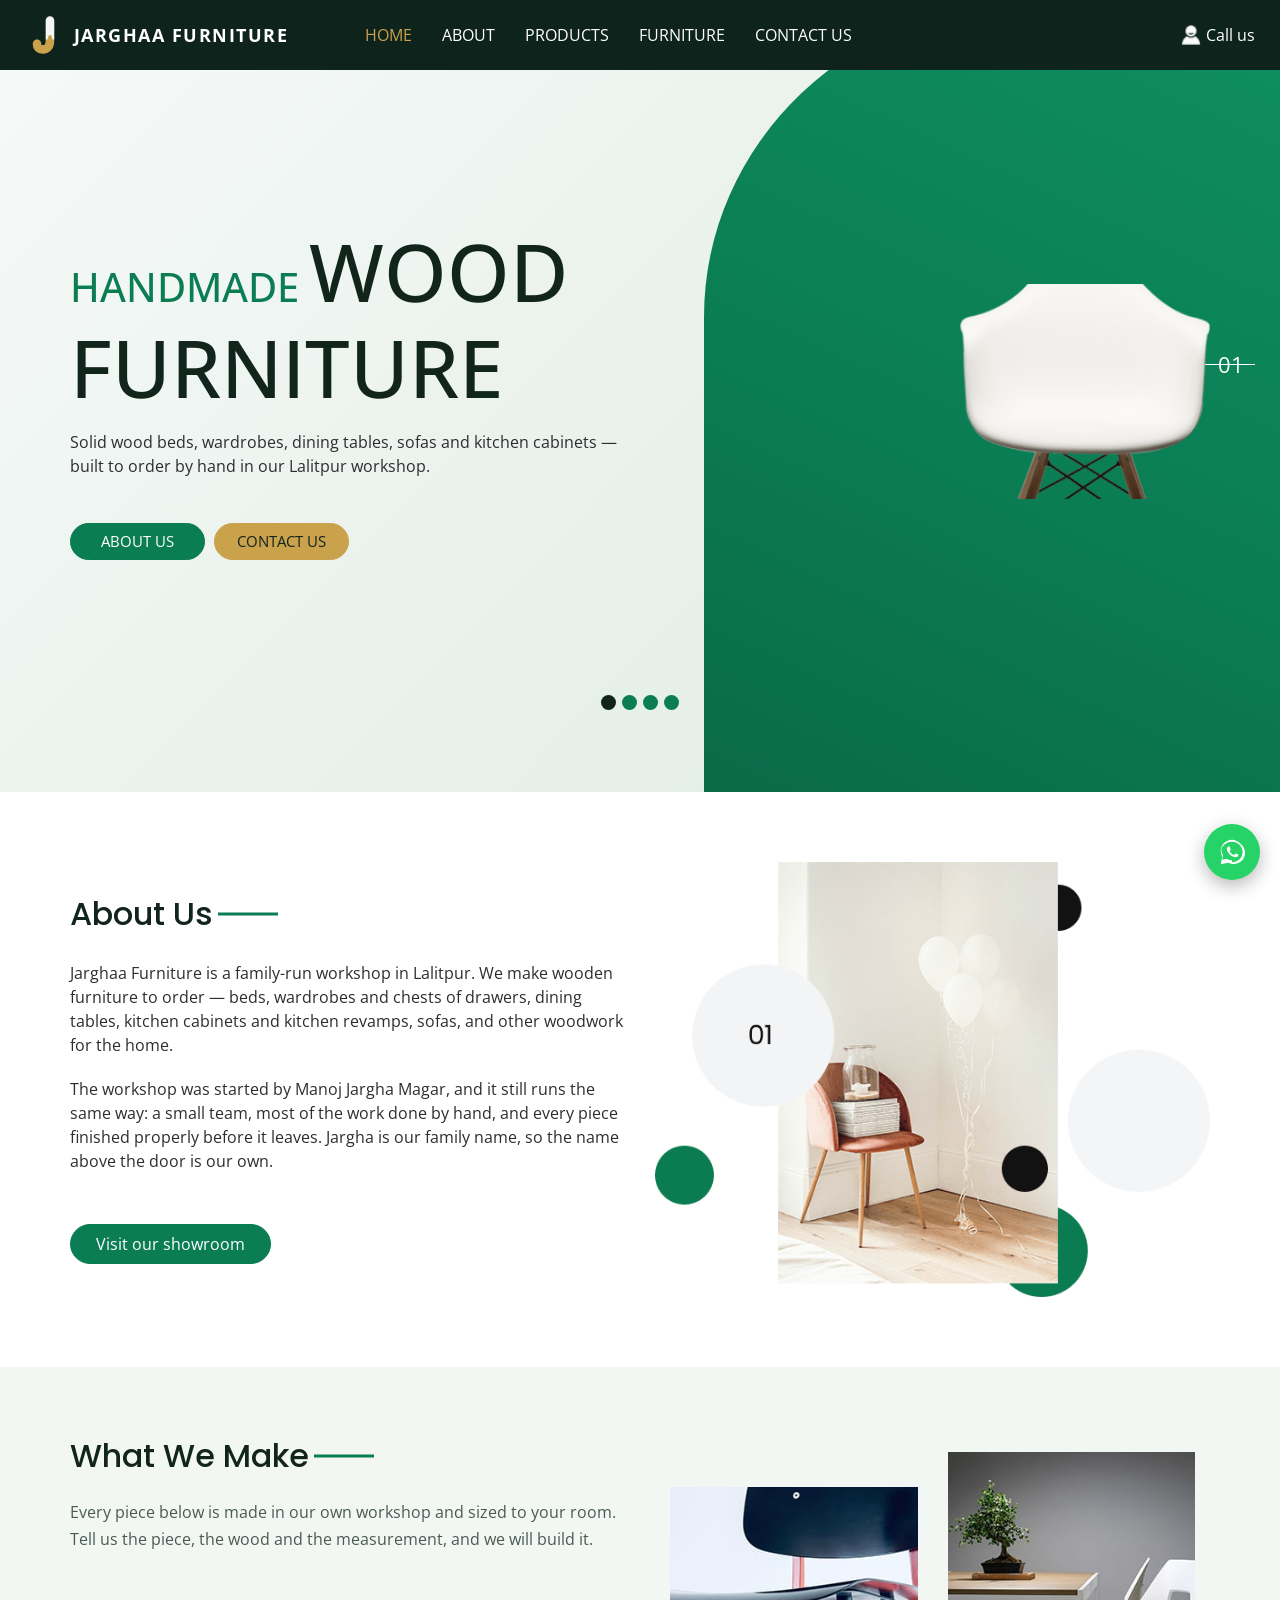
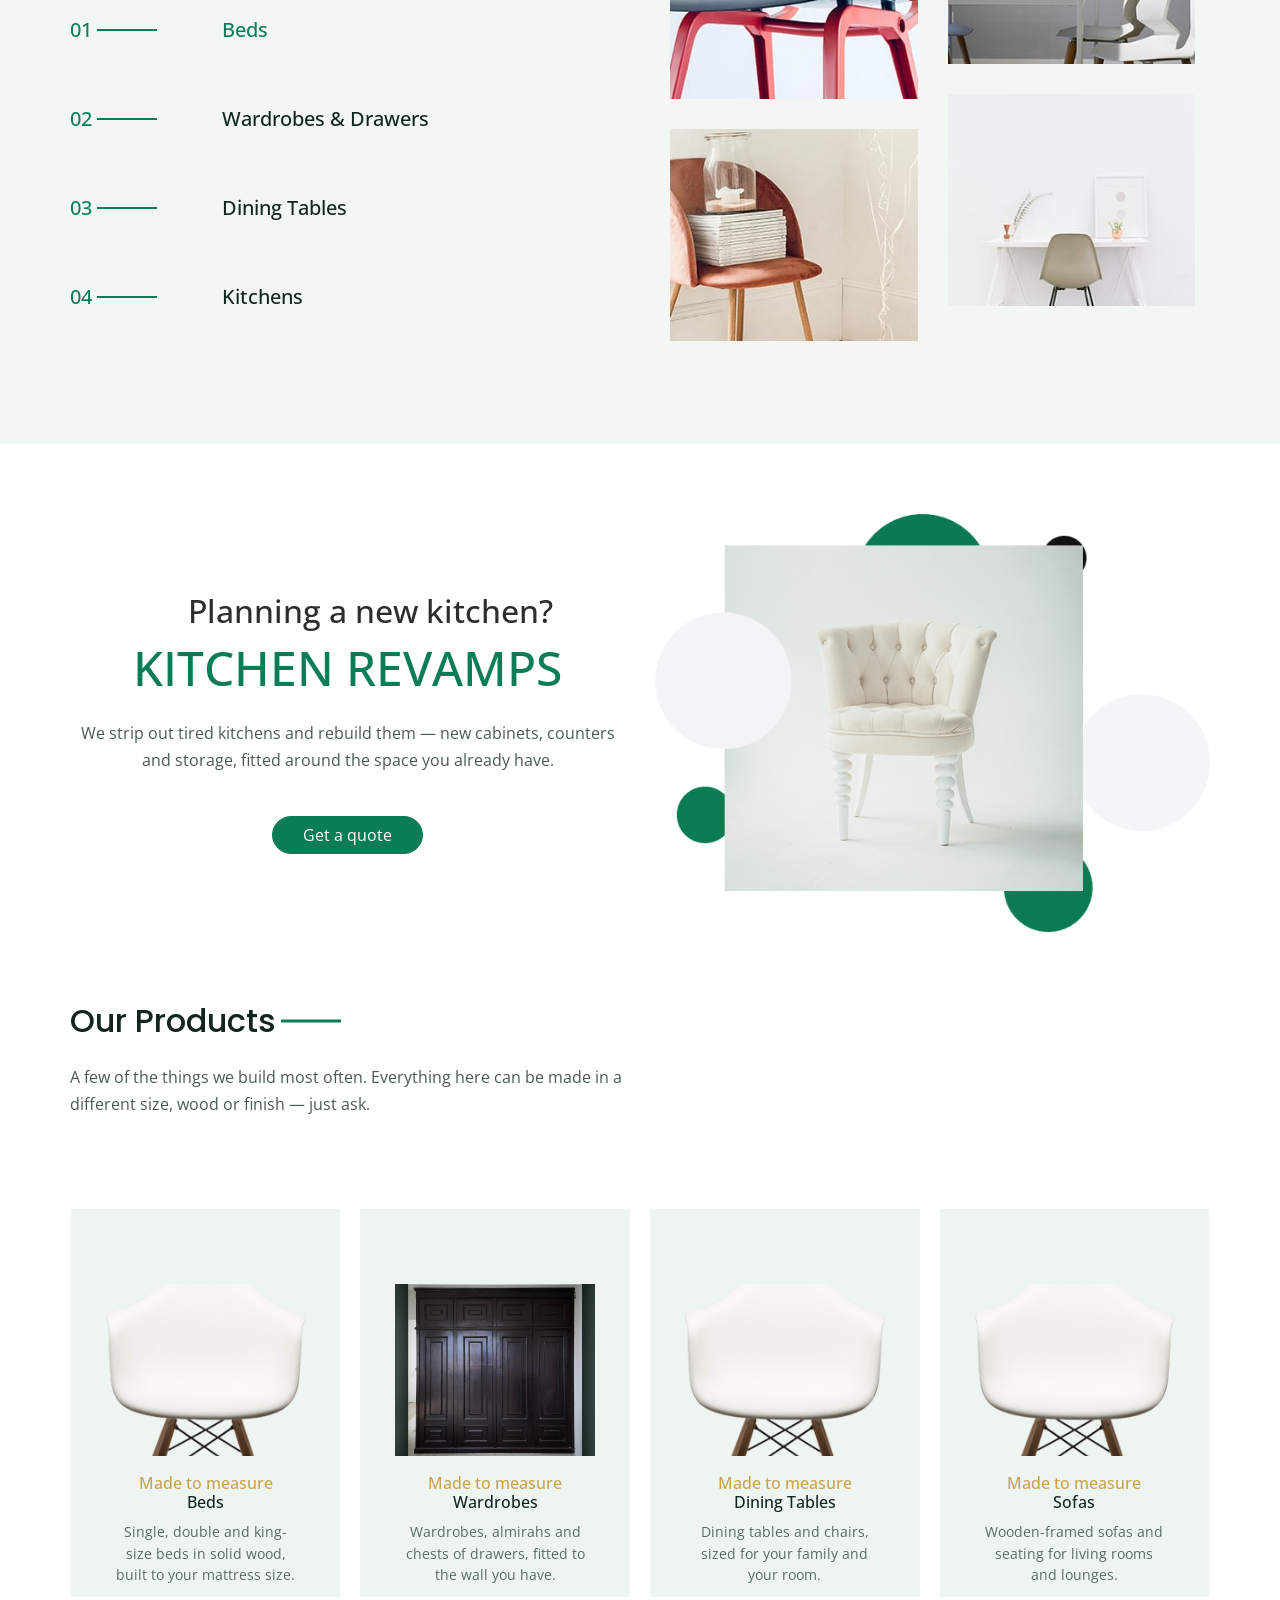
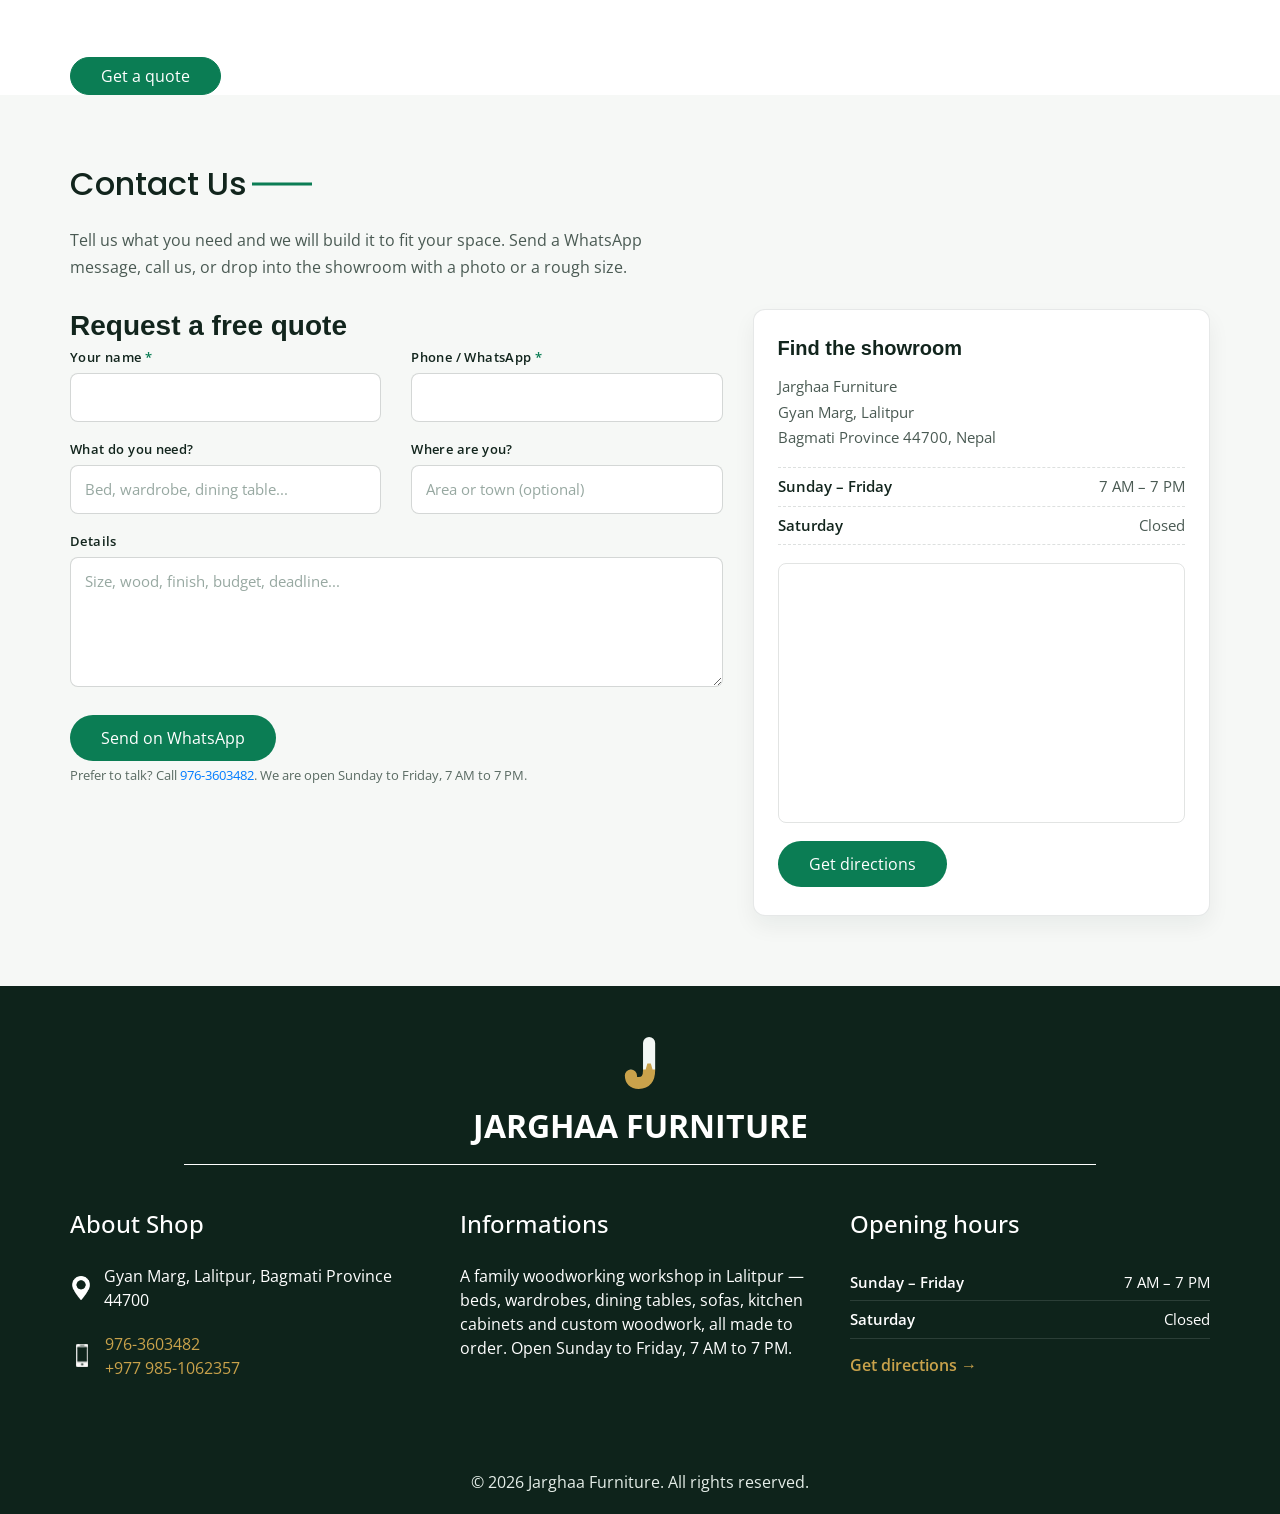
==== commit 7deffbb0: "feat: apply the contact page standard across the site Every page now uses the same header treatment " ====
--- a/index.html
+++ b/index.html
@@ -182,12 +182,12 @@
               <div class="row">
                 <div class="col-md-6">
                   <div class="detail-box">
-                    <h1>
+                    <h2>
                       Beds &amp;
                       <span>
                         Wardrobes
                       </span>
-                    </h1>
+                    </h2>
                     <p>
                       Beds, wardrobes and chests of drawers made to the exact size of your room, in the wood and finish you choose.
                     </p>
@@ -215,12 +215,12 @@
               <div class="row">
                 <div class="col-md-6">
                   <div class="detail-box">
-                    <h1>
+                    <h2>
                       Kitchen
                       <span>
                         Cabinets
                       </span>
-                    </h1>
+                    </h2>
                     <p>
                       New kitchen cabinets, or a full revamp of the kitchen you already have &mdash; measured, built and fitted.
                     </p>
@@ -245,12 +245,12 @@
               <div class="row">
                 <div class="col-md-6">
                   <div class="detail-box">
-                    <h1>
+                    <h2>
                       Made to
                       <span>
                         Your Measure
                       </span>
-                    </h1>
+                    </h2>
                     <p>
                       Bring us a size, a photo or just an idea. We measure, agree a price, and build it by hand.
                     </p>
@@ -625,65 +625,81 @@
   </section>
 
   <!-- end brand section -->
-  <!-- contact section -->
-
-  <section class="contact_section layout_padding">
-    <div class="container ">
+  <!-- contact strip -->
+
+  <section class="quote_section layout_padding">
+    <div class="container">
       <div class="heading_container">
-        <h2 class="">
+        <h2>
           Contact Us
         </h2>
       </div>
-
-    </div>
-    <div class="container">
+      <p class="section_lead">
+        Tell us what you need and we will build it to fit your space. Send a WhatsApp message, call us, or drop into the showroom with a photo or a rough size.
+      </p>
       <div class="row">
-        <div class="col-md-6">
-          <p><strong>Showroom</strong><br>Gyan Marg, Lalitpur, Bagmati Province 44700</p>
-          <p><strong>Phone</strong><br><a href="tel:9763603482">976-3603482</a><br><a href="tel:+9779851062357">+977 985-1062357</a></p>
-          <p><strong>Opening hours</strong><br>Sunday to Friday, 7 AM &ndash; 7 PM</p>
-          <p>Tell us what you need and we will build it to fit your space. Send a WhatsApp message, call us, or drop into the showroom with a photo or a rough size.</p>
-          <div class="d-flex flex-wrap">
-            <a href="tel:9763603482" class="brand-btn mr-3">Call now</a>
-            <a href="https://www.google.com/maps/dir/?api=1&amp;destination=Jarghaa+Furniture+Gyan+Marg+Lalitpur" target="_blank" rel="noopener" class="brand-btn">Get directions</a>
-          </div>
-        </div>
-        <div class="col-md-6">
-          <div class="map_container">
-            <div class="map-responsive">
-              <iframe title="Map showing Jarghaa Furniture showroom on Gyan Marg, Lalitpur"
+        <div class="col-lg-7">
+          <h3 class="enquiry_heading">Request a free quote</h3>
+          <form class="enquiry_form" id="enquiryForm" novalidate>
+            <div class="row">
+              <div class="col-md-6">
+                <label for="eqName">Your name <span class="req">*</span></label>
+                <input type="text" id="eqName" name="name" autocomplete="name" required>
+              </div>
+              <div class="col-md-6">
+                <label for="eqPhone">Phone / WhatsApp <span class="req">*</span></label>
+                <input type="tel" id="eqPhone" name="phone" autocomplete="tel" required>
+              </div>
+              <div class="col-md-6">
+                <label for="eqItem">What do you need?</label>
+                <input type="text" id="eqItem" name="item" placeholder="Bed, wardrobe, dining table...">
+              </div>
+              <div class="col-md-6">
+                <label for="eqPlace">Where are you?</label>
+                <input type="text" id="eqPlace" name="area" placeholder="Area or town (optional)">
+              </div>
+              <div class="col-12">
+                <label for="eqMsg">Details</label>
+                <textarea id="eqMsg" name="details" placeholder="Size, wood, finish, budget, deadline..."></textarea>
+              </div>
+              <div class="col-12">
+                <button type="submit" class="brand-btn">Send on WhatsApp</button>
+                <p class="form_status" id="formStatus" role="status" aria-live="polite"></p>
+                <p class="form-note">
+                  Prefer to talk? Call <a href="tel:9763603482">976-3603482</a>. We are open Sunday to Friday, 7 AM to 7 PM.
+                </p>
+              </div>
+            </div>
+          </form>
+        </div>
+        <div class="col-lg-5">
+          <div class="showroom_panel">
+            <h3>Find the showroom</h3>
+            <address>
+              Jarghaa Furniture<br>
+              Gyan Marg, Lalitpur<br>
+              Bagmati Province 44700, Nepal
+            </address>
+            <ul class="showroom_meta">
+              <li><span>Sunday &ndash; Friday</span><span>7 AM &ndash; 7 PM</span></li>
+              <li><span>Saturday</span><span>Closed</span></li>
+            </ul>
+            <div class="map_container">
+              <iframe title="Map showing the Jarghaa Furniture showroom on Gyan Marg, Lalitpur"
                 src="https://www.google.com/maps?q=Jarghaa+Furniture+Gyan+Marg+Lalitpur&amp;output=embed"
                 width="600" height="300" frameborder="0" style="border:0; width: 100%; height:100%"
                 loading="lazy" allowfullscreen></iframe>
             </div>
+            <a class="brand-btn"
+              href="https://www.google.com/maps/dir/?api=1&amp;destination=Jarghaa+Furniture+Gyan+Marg+Lalitpur"
+              target="_blank" rel="noopener">Get directions</a>
           </div>
         </div>
       </div>
     </div>
-    <div class="container">
-      <div class="row">
-        <div class="col-lg-8">
-          <h3 class="enquiry_heading">Request a free quote</h3>
-          <form class="enquiry_form" id="enquiryForm" novalidate>
-            <div class="row">
-              <div class="col-md-6"><input type="text" id="eqName" name="name" placeholder="Your name" required></div>
-              <div class="col-md-6"><input type="tel" id="eqPhone" name="phone" placeholder="Phone / WhatsApp number" required></div>
-              <div class="col-md-6"><input type="text" id="eqItem" name="item" placeholder="What do you need? (bed, wardrobe, sofa...)"></div>
-              <div class="col-md-6"><input type="text" id="eqPlace" name="area" placeholder="Your area / location (optional)"></div>
-              <div class="col-12"><textarea id="eqMsg" name="details" placeholder="Any details - size, wood, budget, deadline..."></textarea></div>
-              <div class="col-12">
-                <button type="submit" class="brand-btn">Send on WhatsApp</button>
-                <p class="form-note">We will reply on WhatsApp, or call <a href="tel:9763603482">976-3603482</a>.</p>
-              </div>
-            </div>
-          </form>
-        </div>
-      </div>
-    </div>
-
   </section>
 
-  <!-- end contact section -->
+  <!-- end contact strip -->
 
   
 
@@ -810,19 +826,51 @@
     (function () {
       var form = document.getElementById('enquiryForm');
       if (!form) return;
+      var status = document.getElementById('formStatus');
+      var field = function (id) { return document.getElementById(id); };
+
+      function setError(el, on) {
+        el.classList.toggle('field_error', on);
+        el.setAttribute('aria-invalid', on ? 'true' : 'false');
+      }
+      function say(message, ok) {
+        status.textContent = message;
+        status.classList.toggle('is_error', !ok);
+        status.classList.toggle('is_ok', !!ok);
+      }
+
+      form.addEventListener('input', function (e) {
+        if (e.target && e.target.classList) setError(e.target, false);
+        say('', true);
+      });
+
       form.addEventListener('submit', function (e) {
         e.preventDefault();
-        var name = (document.getElementById('eqName').value || '').trim();
-        var phone = (document.getElementById('eqPhone').value || '').trim();
-        var item = (document.getElementById('eqItem').value || '').trim();
-        var area = (document.getElementById('eqPlace').value || '').trim();
-        var details = (document.getElementById('eqMsg').value || '').trim();
-        if (!name || !phone) { alert('Please add your name and phone number.'); return; }
+        var name = field('eqName').value.trim();
+        var phone = field('eqPhone').value.trim();
+        var item = field('eqItem').value.trim();
+        var area = field('eqPlace').value.trim();
+        var details = field('eqMsg').value.trim();
+
+        var bad = [];
+        if (!name) { setError(field('eqName'), true); bad.push(field('eqName')); }
+        if (!phone) { setError(field('eqPhone'), true); bad.push(field('eqPhone')); }
+        if (bad.length) {
+          say('Please add your name and a phone number so we can reply.', false);
+          bad[0].focus();
+          return;
+        }
+
         var lines = ['Hello Jarghaa Furniture, I would like a quote.', 'Name: ' + name, 'Phone: ' + phone];
         if (item) lines.push('Item: ' + item);
         if (area) lines.push('Area: ' + area);
         if (details) lines.push('Details: ' + details);
-        window.open('https://wa.me/9779851062357?text=' + encodeURIComponent(lines.join('\n')), '_blank');
+
+        var url = 'https://wa.me/9779851062357?text=' + encodeURIComponent(lines.join('\n'));
+        var win = window.open(url, '_blank');
+        say(win
+          ? 'WhatsApp is opening with your details - press send there to reach us.'
+          : 'Please allow pop-ups for this site, or message us directly on WhatsApp.', !!win);
       });
     })();
   </script>
--- a/css/style.css
+++ b/css/style.css
@@ -239,11 +239,14 @@
 .slider_section .row {
   align-items: center;
 }
-.slider_section .detail-box h1 {
+.slider_section .detail-box h1,
+.slider_section .detail-box h2 {
+  font-size: 2.5rem;
   color: #0b7d54;
   text-transform: uppercase;
 }
-.slider_section .detail-box h1 span {
+.slider_section .detail-box h1 span,
+.slider_section .detail-box h2 span {
   font-size: 5rem;
   color: #12251d;
 }
@@ -1317,7 +1320,8 @@
   padding: 26px 24px 28px;
   box-shadow: 0 10px 22px rgba(18, 37, 29, 0.06);
 }
-.showroom_panel h2 {
+.showroom_panel h2,
+.showroom_panel h3 {
   font-family: "Poppins", sans-serif;
   font-size: 20px;
   font-weight: 700;
--- a/css/responsive.css
+++ b/css/responsive.css
@@ -0,0 +1,229 @@
+@media (max-width: 1120px) {
+  .slider_section .detail-box .btn-box a {
+    margin-bottom: 10px;
+  }
+
+  .slider_section .play_btn {
+    right: 25%;
+  }
+}
+
+@media (max-width: 992px) {
+  #navbarSupportedContent {
+    opacity: 1;
+    transform: none;
+  }
+
+  .sub_page .hero_area::after {
+    display: none;
+  }
+
+  .navbar-toggler {
+    padding: 0.25rem 0;
+  }
+
+  .slider_section .play_btn {
+    top: 20%;
+    right: 30%;
+  }
+
+  .header_section .user_option {
+    display: none;
+  }
+
+  .custom_menu-btn {
+    display: none;
+  }
+
+  .navbar-nav {
+    align-items: center;
+  }
+
+  .custom_nav-container .navbar-toggler {
+    margin-left: auto;
+  }
+
+  .custom_nav-container {
+    padding: 15px 0;
+    height: auto;
+  }
+
+  .brand_section {
+    text-align: center;
+  }
+}
+
+@media (max-width: 768px) {
+  .hero_area {
+    height: auto;
+  }
+
+  .hero_area::after {
+    background-image: none;
+    background-color: #1fd778;
+    width: 100%;
+    height: 450px;
+  }
+
+  .slider_section {
+    text-align: center;
+  }
+
+  .slider_section .detail-box {
+    margin-bottom: 45px;
+  }
+
+  .slider_section .img-container {
+    justify-content: center;
+  }
+
+  .slider_section .play_btn {
+    top: initial;
+    bottom: 450px;
+    right: 50%;
+    transform: translate(50%, 50%);
+  }
+
+  .hero_area {
+    background: none;
+  }
+
+  .slider_section {
+    padding-top: 35px;
+  }
+
+  .slider_section .detail-box h1 span,
+  .slider_section .detail-box h2 span {
+    font-size: 4rem;
+  }
+
+  .slider_section .img-box {
+    margin: 40px 0;
+  }
+
+  .slider_section .img-box {
+    margin-top: 125px;
+    margin-bottom: 90px;
+  }
+
+  .slider_section .carousel-indicators {
+    bottom: 25px;
+  }
+
+  .slider_section .carousel-indicators li {
+    background-color: #fefefe;
+  }
+
+  .slider_section .number_box {
+    display: none;
+  }
+
+  .about_section .detail-box {
+    margin-bottom: 45px;
+  }
+
+  .discount_section .detail-box {
+    margin-bottom: 45px;
+  }
+
+  .discount_section .detail-box {
+    text-align: center;
+  }
+
+
+
+  .discount_section .detail-box h2 {
+    padding: 0;
+  }
+
+  .client_section .client_container {
+    flex-direction: column;
+  }
+
+  .client_section .client_box.b-1 {
+    margin-bottom: 45px;
+  }
+
+  .info_section .col-md-3 {
+    display: flex;
+    flex-direction: column;
+    align-items: center;
+    text-align: center;
+    margin: 15px 0;
+  }
+
+  .info_section .box {
+    justify-content: center;
+  }
+
+  .info_section .box {
+
+    justify-content: center;
+    display: flex;
+    flex-direction: column;
+    align-items: center;
+  }
+
+  .contact_section form {
+    padding: 0;
+    margin-bottom: 45px;
+  }
+
+  .info_section .info_form .social_box {
+    justify-content: center;
+  }
+
+  .info_section .info_form .social_box a {
+    margin: 0 10px;
+  }
+
+  .contact_section .map_container {
+    padding: 0;
+  }
+}
+
+@media (max-width: 576px) {
+  .slider_section .detail-box h1,
+  .slider_section .detail-box h2 {
+    font-size: 2.5rem;
+  }
+
+  .slider_section .detail-box h1 span,
+  .slider_section .detail-box h2 span {
+    font-size: 3.5rem;
+  }
+
+  .slider_section .play_btn,
+  .slider_section .play_btn a {
+    width: 55px;
+    height: 55px;
+  }
+
+
+
+  .slider_section .play_btn img {
+    width: 15px;
+  }
+}
+
+@media (max-width: 480px) {}
+
+@media (max-width: 420px) {
+  .slider_section .detail-box h1,
+  .slider_section .detail-box h2 {
+    font-size: 2rem;
+  }
+
+  .slider_section .detail-box h1 span,
+  .slider_section .detail-box h2 span {
+    font-size: 3rem;
+  }
+}
+
+@media (max-width: 360px) {}
+
+@media (min-width: 1200px) {
+  .container {
+    max-width: 1170px;
+  }
+}
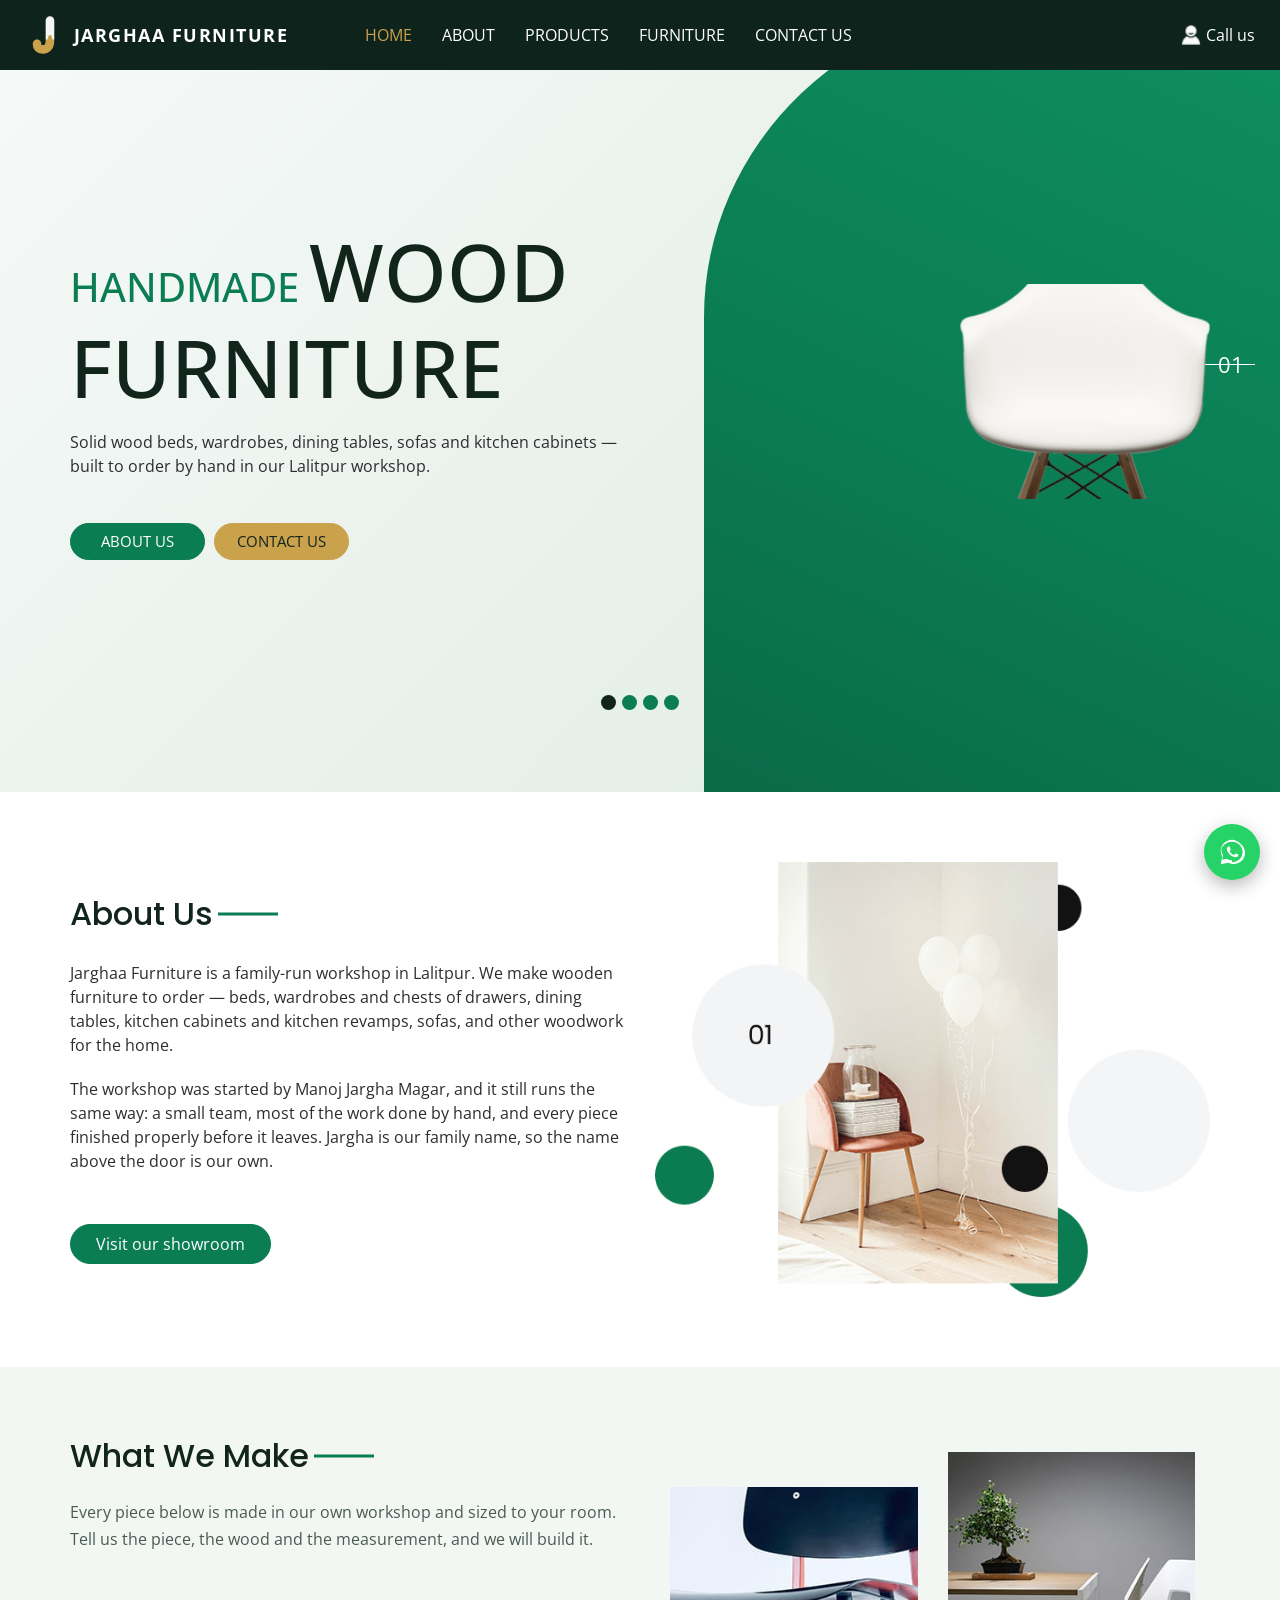
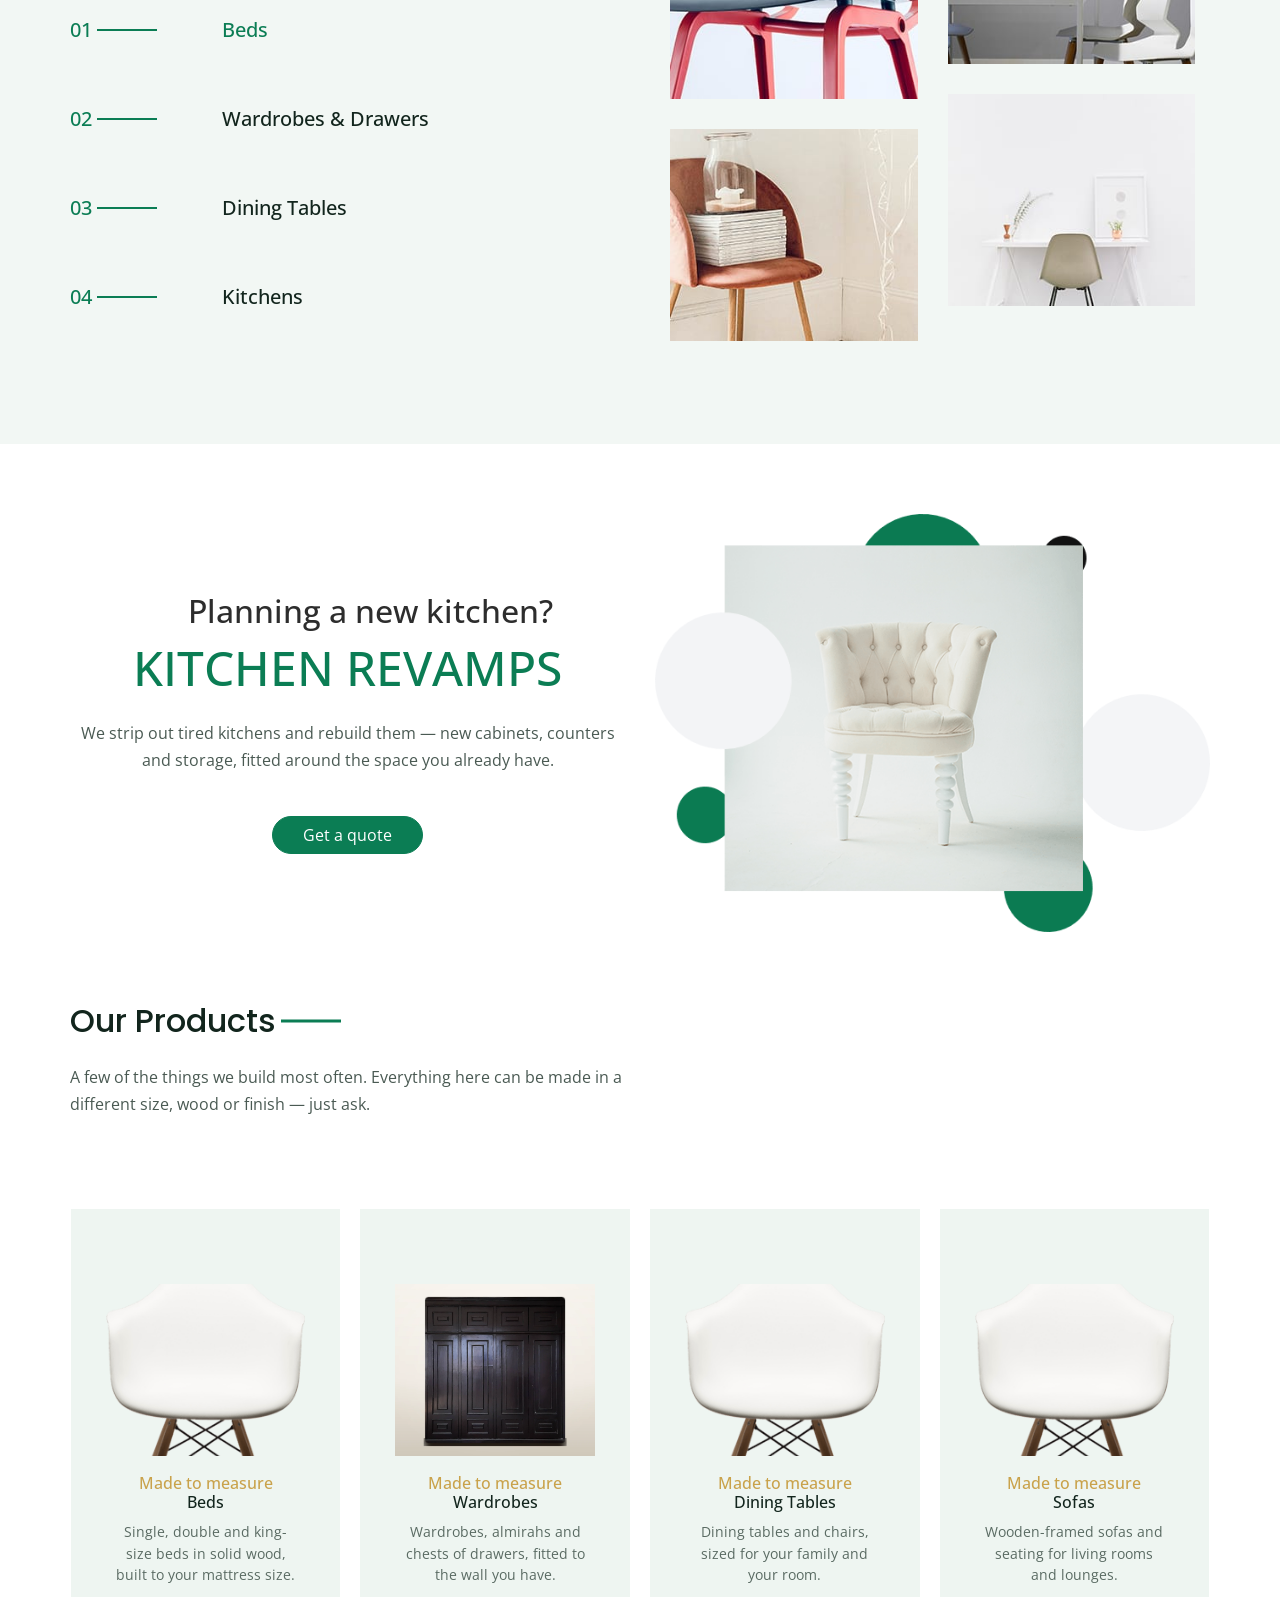
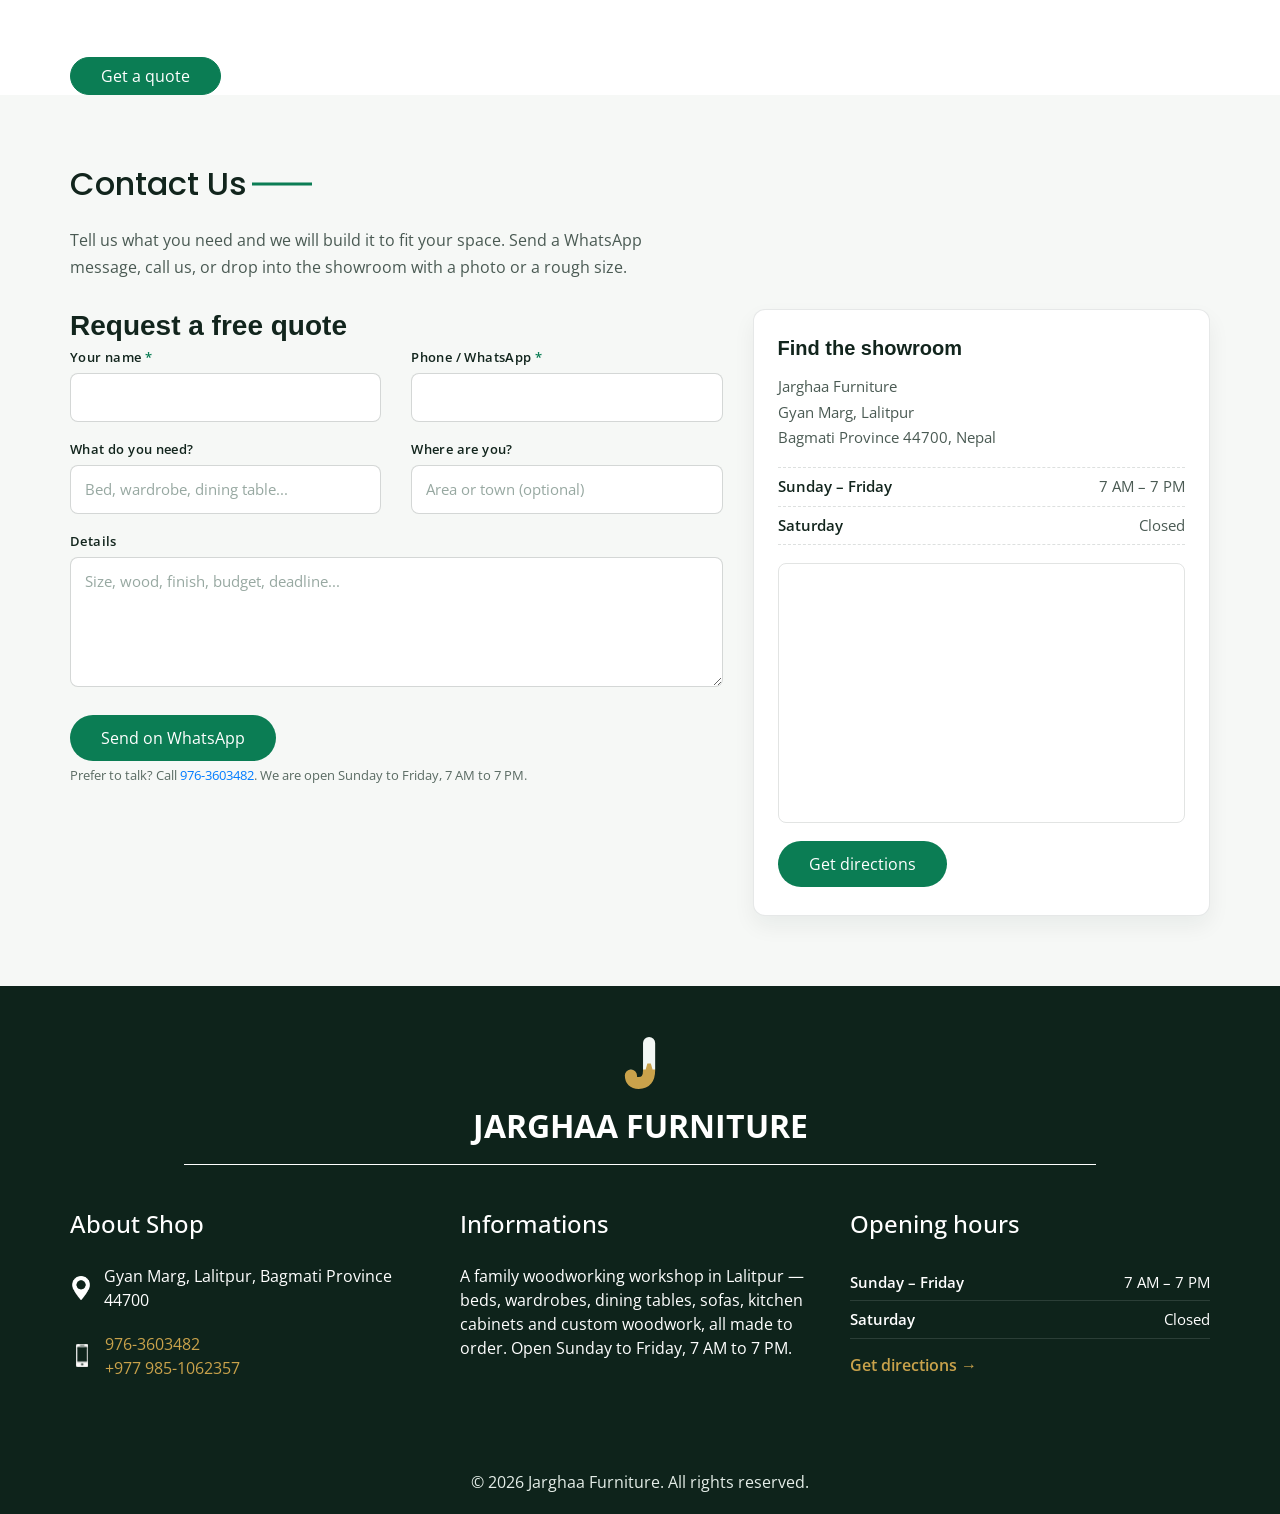
==== commit 5d0b9166: "cache-bust product image URLs so the new photos load immediately" ====
--- a/index.html
+++ b/index.html
@@ -204,8 +204,8 @@
                 <div class="col-md-6 img-container">
                   <div class="img-box">
                     <picture>
-                      <source type="image/webp" srcset="images/products/wardrobe-espresso-700.webp">
-                      <img loading="lazy" decoding="async" src="images/products/wardrobe-espresso-700.jpg" width="700" height="600" alt="Four-door espresso wardrobe with top cabinets, made to measure by Jarghaa Furniture in Lalitpur">
+                      <source type="image/webp" srcset="images/products/wardrobe-espresso-700.webp?v=2">
+                      <img loading="lazy" decoding="async" src="images/products/wardrobe-espresso-700.jpg?v=2" width="700" height="600" alt="Four-door espresso wardrobe with top cabinets, made to measure by Jarghaa Furniture in Lalitpur">
                     </picture>
                   </div>
                 </div>
@@ -420,14 +420,14 @@
                 <div class="box b-1">
                   <div class="img-box">
                     <picture>
-                      <source type="image/webp" srcset="images/products/wardrobe-walnut-mirror.webp">
-                      <img loading="lazy" decoding="async" src="images/products/wardrobe-walnut-mirror.jpg" width="1400" height="1200" alt="Walnut wall wardrobe with mirror and dresser unit by Jarghaa Furniture">
+                      <source type="image/webp" srcset="images/products/wardrobe-walnut-mirror.webp?v=2">
+                      <img loading="lazy" decoding="async" src="images/products/wardrobe-walnut-mirror.jpg?v=2" width="1400" height="1200" alt="Walnut wall wardrobe with mirror and dresser unit by Jarghaa Furniture">
                     </picture>
                   </div>
                   <div class="img-box">
                     <picture>
-                      <source type="image/webp" srcset="images/products/wardrobe-laminate-sliding.webp">
-                      <img loading="lazy" decoding="async" src="images/products/wardrobe-laminate-sliding.jpg" width="1400" height="1200" alt="Laminate sliding-door wardrobe with a matching dresser unit by Jarghaa Furniture">
+                      <source type="image/webp" srcset="images/products/wardrobe-laminate-sliding.webp?v=2">
+                      <img loading="lazy" decoding="async" src="images/products/wardrobe-laminate-sliding.jpg?v=2" width="1400" height="1200" alt="Laminate sliding-door wardrobe with a matching dresser unit by Jarghaa Furniture">
                     </picture>
                   </div>
                 </div>
@@ -435,14 +435,14 @@
 
                   <div class="img-box">
                     <picture>
-                      <source type="image/webp" srcset="images/products/wardrobe-teak-workshop.webp">
-                      <img loading="lazy" decoding="async" src="images/products/wardrobe-teak-workshop.jpg" width="1400" height="1200" alt="Solid teak four-door wardrobe with top cabinets, built in the Jarghaa Furniture workshop">
+                      <source type="image/webp" srcset="images/products/wardrobe-teak-workshop.webp?v=2">
+                      <img loading="lazy" decoding="async" src="images/products/wardrobe-teak-workshop.jpg?v=2" width="1400" height="1200" alt="Solid teak four-door wardrobe with top cabinets, built in the Jarghaa Furniture workshop">
                     </picture>
                   </div>
                   <div class="img-box">
                     <picture>
-                      <source type="image/webp" srcset="images/products/wardrobe-espresso.webp">
-                      <img loading="lazy" decoding="async" src="images/products/wardrobe-espresso.jpg" width="1400" height="1200" alt="Four-door espresso wardrobe with top cabinets, made to measure by Jarghaa Furniture in Lalitpur">
+                      <source type="image/webp" srcset="images/products/wardrobe-espresso.webp?v=2">
+                      <img loading="lazy" decoding="async" src="images/products/wardrobe-espresso.jpg?v=2" width="1400" height="1200" alt="Four-door espresso wardrobe with top cabinets, made to measure by Jarghaa Furniture in Lalitpur">
                     </picture>
                   </div>
                 </div>
@@ -570,8 +570,8 @@
           <a href="contact.html">
             <div class="img-box">
               <picture>
-                <source type="image/webp" srcset="images/products/wardrobe-espresso.webp">
-                <img loading="lazy" decoding="async" src="images/products/wardrobe-espresso.jpg" width="1400" height="1200" alt="Four-door espresso wardrobe with top cabinets, made to measure by Jarghaa Furniture in Lalitpur">
+                <source type="image/webp" srcset="images/products/wardrobe-espresso.webp?v=2">
+                <img loading="lazy" decoding="async" src="images/products/wardrobe-espresso.jpg?v=2" width="1400" height="1200" alt="Four-door espresso wardrobe with top cabinets, made to measure by Jarghaa Furniture in Lalitpur">
               </picture>
             </div>
             <div class="detail-box">
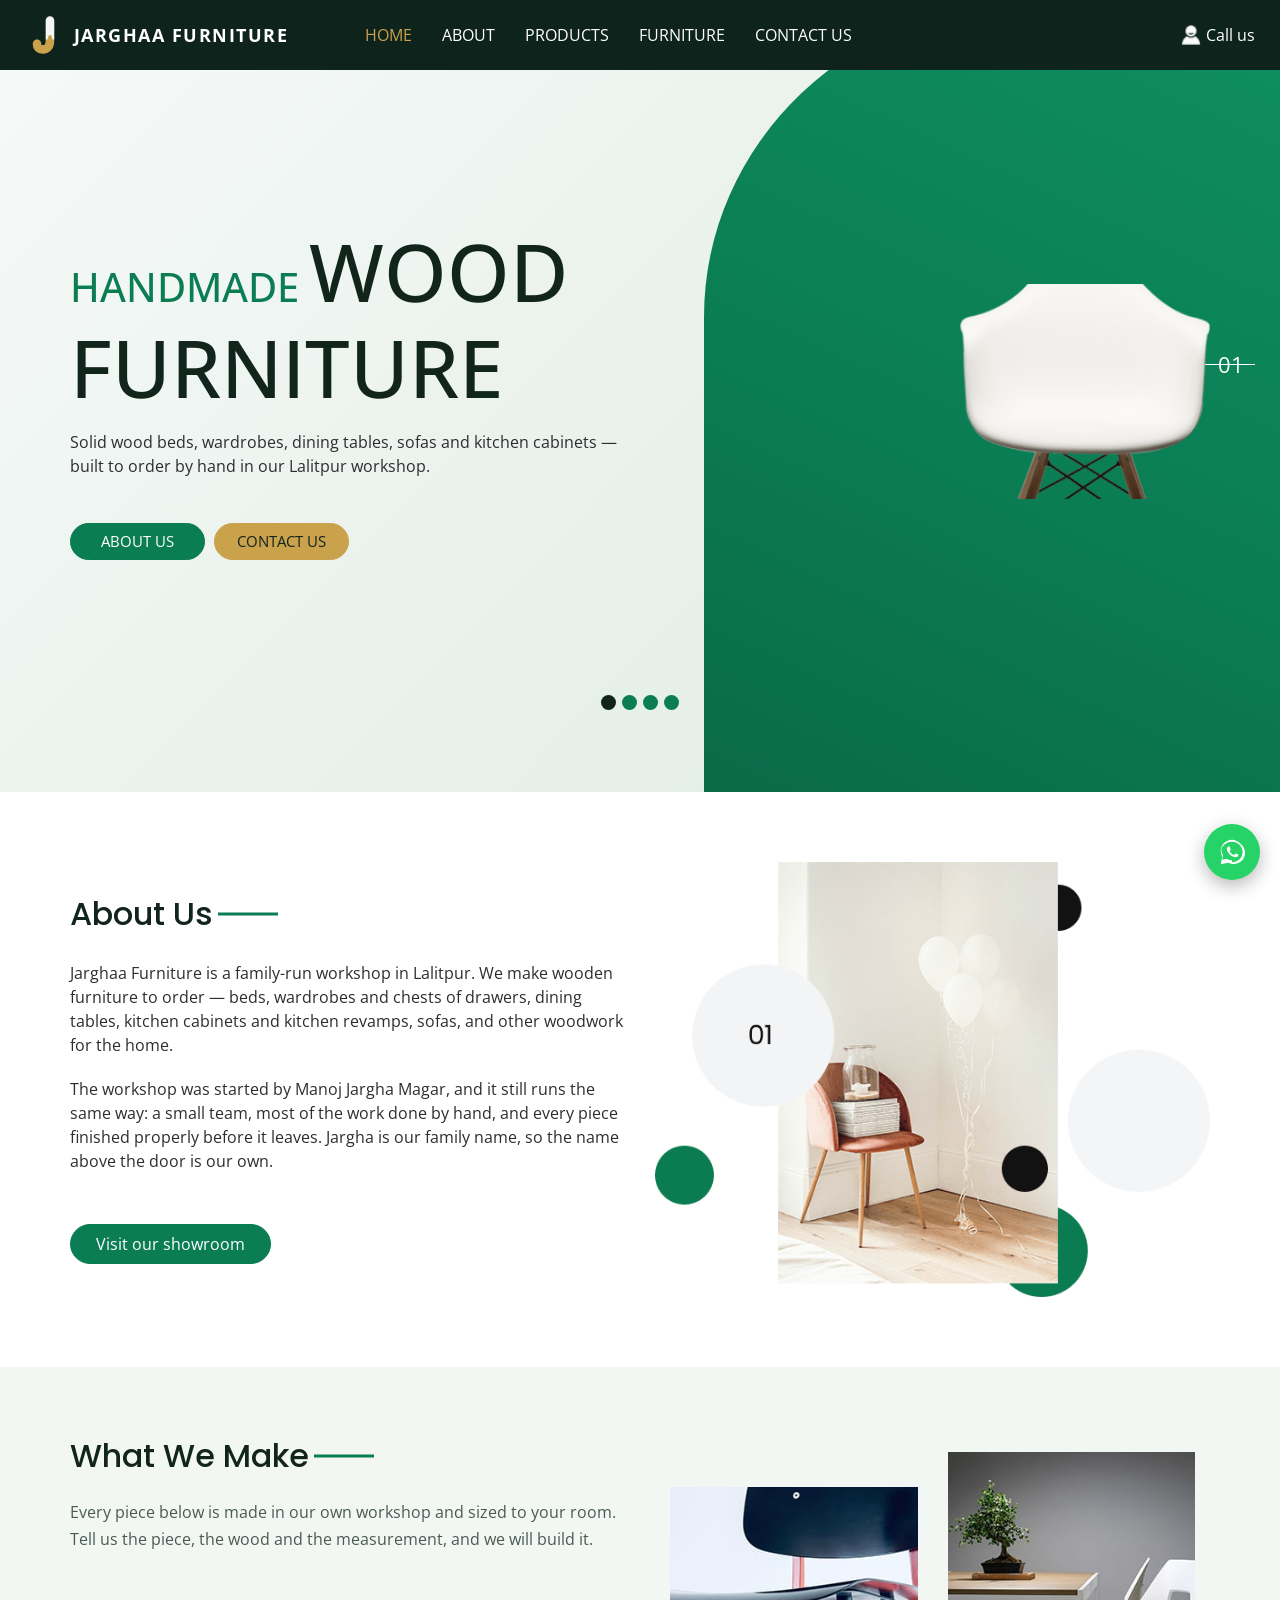
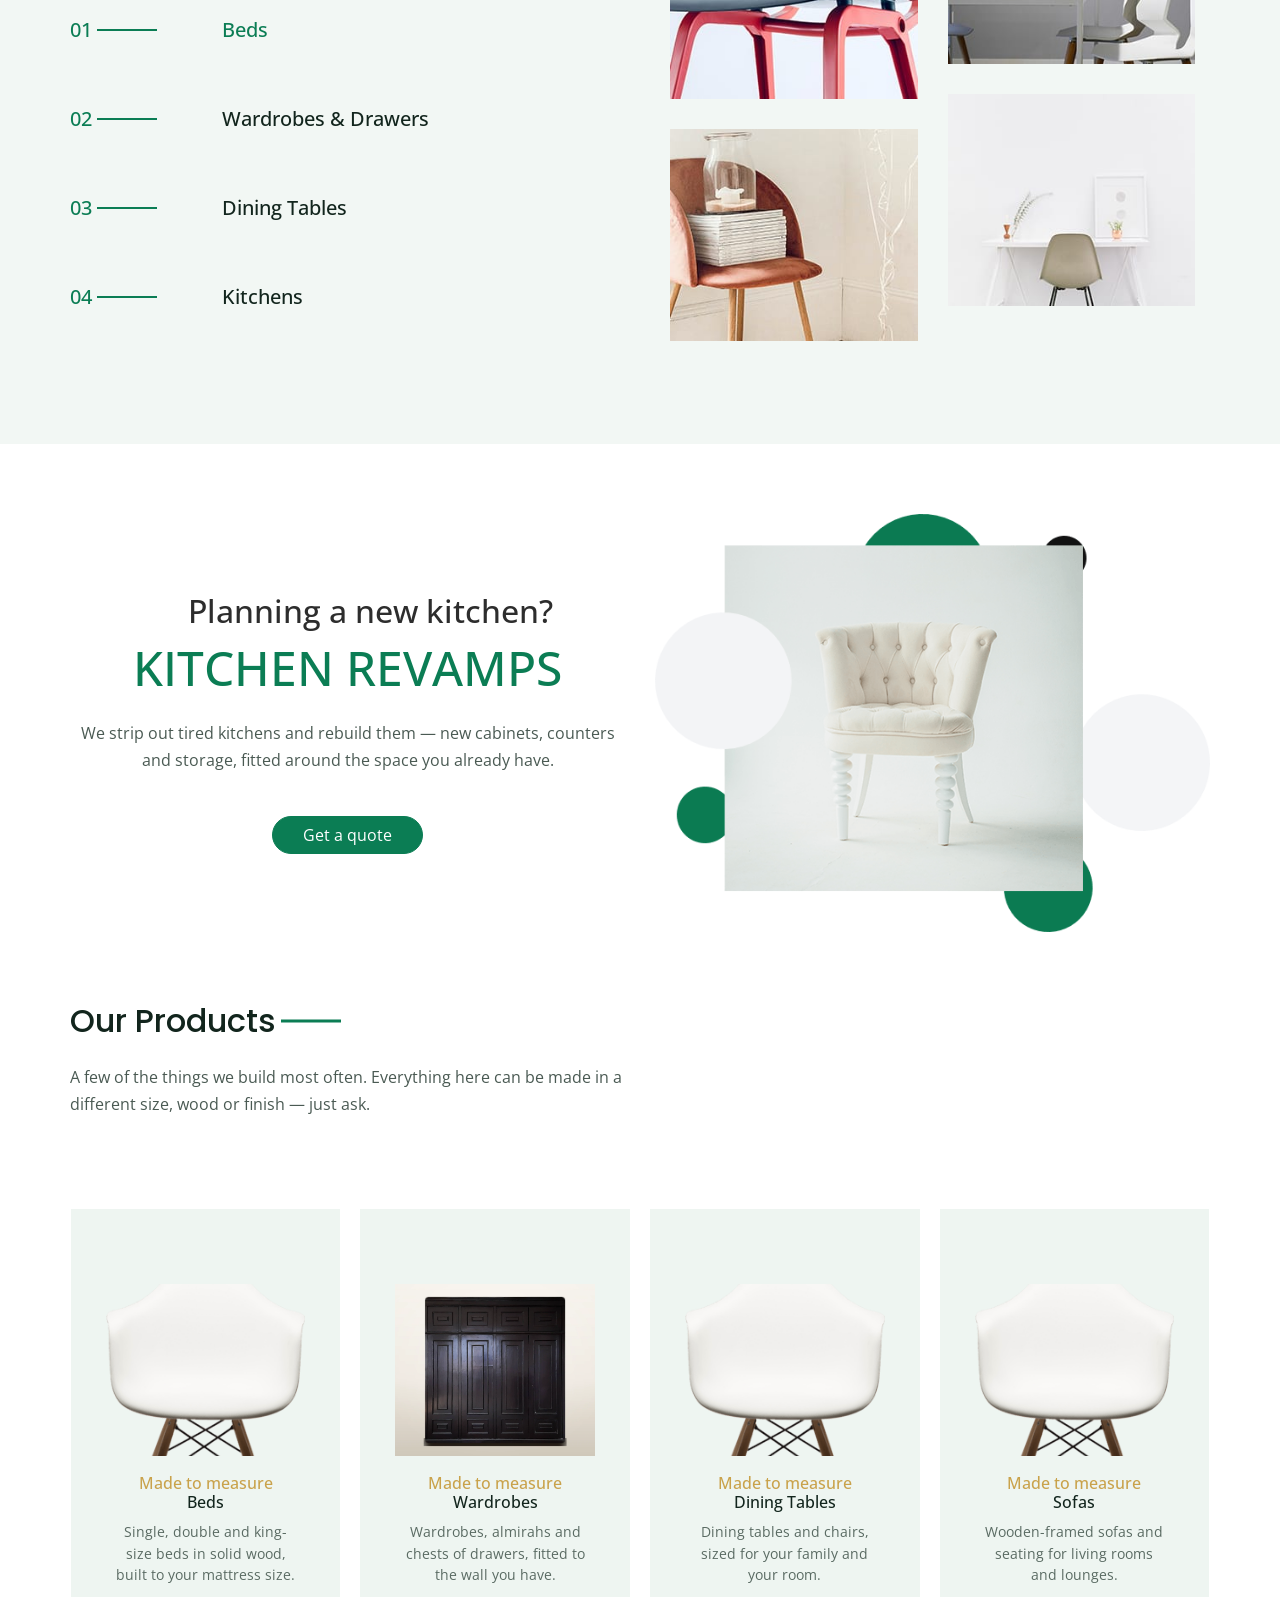
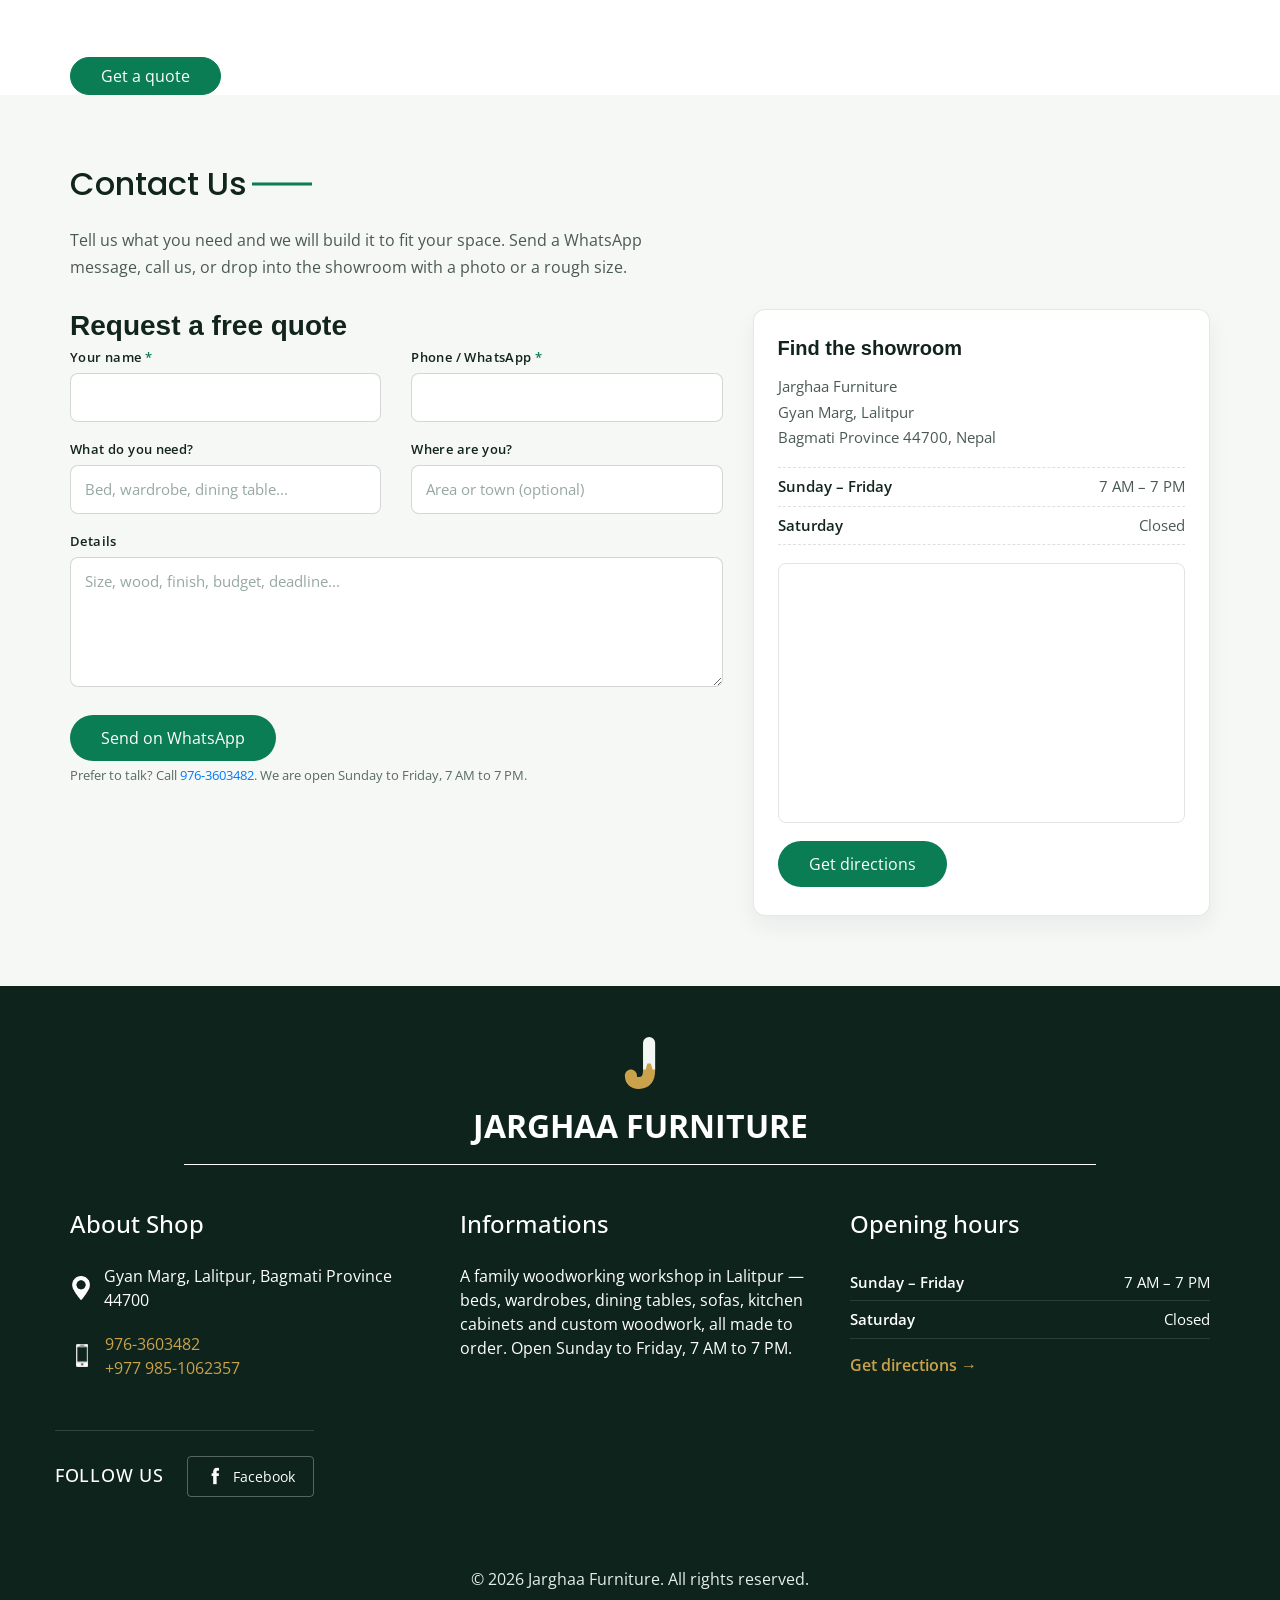
==== commit fc90762a: "feat: Facebook link in the site footer + Facebook starter kit (artwork, checklist, captions)" ====
--- a/index.html
+++ b/index.html
@@ -762,7 +762,15 @@
             </p>
           </div>
         </div>
-        <!-- Add your Facebook / Instagram links here when you have them -->
+        <div class="footer_social">
+          <h5>
+            Follow us
+          </h5>
+          <a href="https://www.facebook.com/profile.php?id=100069235952736" target="_blank" rel="noopener" aria-label="Jarghaa Furniture on Facebook">
+            <img loading="lazy" decoding="async" src="images/fb.png" width="18" height="18" alt="">
+            <span>Facebook</span>
+          </a>
+        </div>
       </div>
     </div>
   </section>
--- a/css/style.css
+++ b/css/style.css
@@ -777,6 +777,42 @@
 }
 .info_section .info_form .social_box a {
   margin-right: 25px;
+}
+.info_section .footer_social {
+  margin-top: 30px;
+  padding-top: 25px;
+  border-top: 1px solid rgba(255, 255, 255, 0.15);
+  display: flex;
+  flex-wrap: wrap;
+  align-items: center;
+  gap: 14px;
+}
+.info_section .footer_social h5 {
+  margin: 0 10px 0 0;
+  font-size: 18px;
+  text-transform: uppercase;
+  letter-spacing: 0.04em;
+}
+.info_section .footer_social a {
+  display: inline-flex;
+  align-items: center;
+  gap: 9px;
+  padding: 9px 18px;
+  border: 1px solid rgba(255, 255, 255, 0.3);
+  border-radius: 4px;
+  color: #ffffff;
+  font-size: 14px;
+  text-decoration: none;
+  transition: all 0.3s;
+}
+.info_section .footer_social a:hover,
+.info_section .footer_social a:focus {
+  background-color: #0b7d54;
+  border-color: #0b7d54;
+}
+.info_section .footer_social img {
+  height: 18px;
+  width: auto;
 }
 
 /* footer section*/
